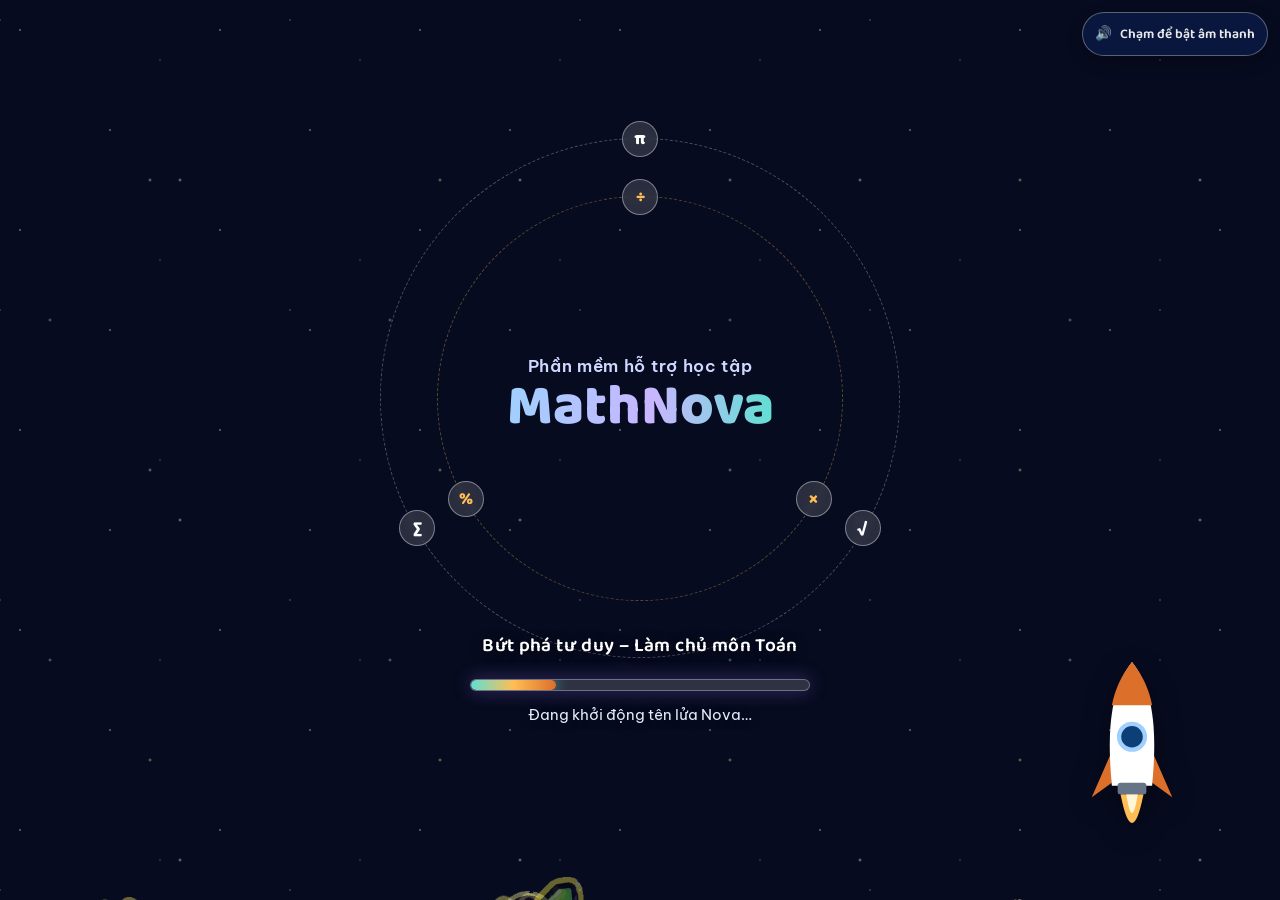
==== index.html @ d6668da9 "Update index.html" ====
<!DOCTYPE html>
<html lang="vi">
<head>
<meta charset="UTF-8">
<meta name="viewport" content="width=device-width, initial-scale=1, viewport-fit=cover">
<meta name="theme-color" content="#0B1B4A">
<title>Phần mềm hỗ trợ học tập MathNova</title>
<link rel="preconnect" href="https://fonts.googleapis.com">
<link rel="preconnect" href="https://fonts.gstatic.com" crossorigin>
<link href="https://fonts.googleapis.com/css2?family=Baloo+2:wght@600;800&family=Be+Vietnam+Pro:wght@400;500;600&display=swap" rel="stylesheet">
<link rel="icon" href="assets/favicon.png">
<link rel="stylesheet" href="script.css?v=14">
</head>
<body>

<!-- 1. MÀN HÌNH CHỜ -->
<div id="splash" aria-label="Đang tải">
  <div class="sp-bg"></div><div class="sp-veil"></div>
  <div class="stars s1"></div><div class="stars s2"></div><div class="stars s3"></div>
  <span class="shoot sh1"></span><span class="shoot sh2"></span><span class="shoot sh3"></span>
  <div id="syms"></div>
  <div class="rocket-wrap" aria-hidden="true"><div class="trail"></div>
    <svg class="rocket" viewBox="0 0 64 128"><g class="flame"><path d="M24 92Q32 132 40 92Z" fill="#FFBE55"/><path d="M28 92Q32 118 36 92Z" fill="#FFF6D6"/></g><path d="M18 62L4 94L18 84ZM46 62L60 94L46 84Z" fill="#DC6F2A"/><path d="M32 0C46 18 50 44 46 86H18C14 44 18 18 32 0Z" fill="#fff"/><path d="M32 0C40 10 44 20 46 30H18C20 20 24 10 32 0Z" fill="#DC6F2A"/><circle cx="32" cy="52" r="9" fill="#0B3F75" stroke="#9FD0FF" stroke-width="3"/><rect x="22" y="84" width="20" height="8" rx="2" fill="#667487"/></svg></div>
  <div class="splash-stage">
    <div class="orbit o1" aria-hidden="true"><i>π</i><i>√</i><i>∑</i></div>
    <div class="orbit o2" aria-hidden="true"><i>÷</i><i>×</i><i>%</i></div>
    <div class="splash-card"><div class="brand-mark" role="img" aria-label="Phần mềm hỗ trợ học tập MathNova"><small>Phần mềm hỗ trợ học tập</small><b>MathNova</b></div></div>
  </div>
  <p class="slogan">Bứt phá tư duy – Làm chủ môn Toán</p>
  <div class="loadbar"><div id="loadfill"></div></div>
  <p id="loadmsg">Đang khởi động tên lửa Nova…</p>
</div>
<button id="sfxBtn" class="sfx-btn" type="button" aria-label="Bật/tắt âm thanh">🔊</button>

<!-- 2. ĐĂNG NHẬP (tài khoản do giáo viên cấp) -->
<main id="login" class="screen hidden">
  <div class="login-art">
    <div class="login-brand"><div class="brand-mark" role="img" aria-label="Phần mềm hỗ trợ học tập MathNova"><small>Phần mềm hỗ trợ học tập</small><b>MathNova</b></div></div>
    <h2>Chào mừng bạn trở lại!</h2>
    <p>Đăng nhập bằng tài khoản thầy cô đã cấp để tiếp tục hành trình chinh phục môn Toán.</p>
  </div>
  <form id="loginForm" class="login-card" autocomplete="off">
    <h2>Đăng nhập</h2>
    <label for="u">Tên đăng nhập</label>
    <input id="u" placeholder="Ví dụ: hs5001" required>
    <label for="p">Mật khẩu</label>
    <input id="p" type="password" placeholder="Mật khẩu thầy cô cấp" required>
    <p id="err" class="err" role="alert"></p>
    <button class="btn go" id="loginBtn" type="submit">Vào học</button>
    <p class="hint">Chưa có tài khoản hoặc quên mật khẩu? Hãy hỏi thầy cô nhé.</p>
  </form>
</main>

<!-- 3. ỨNG DỤNG -->
<div id="app" class="screen hidden">
  <header>
    <div class="wrap bar">
      <a href="#" class="logo" id="goHome" aria-label="Phần mềm hỗ trợ học tập MathNova – Trang chủ"><span class="brand-mark sm"><small>Phần mềm hỗ trợ học tập</small><b>MathNova</b></span></a>
      <nav class="nav" aria-label="Điều hướng"><a href="#" data-go="top"><span class="ni">🏠</span>Trang chủ</a><a href="#" data-go="levelsPick"><span class="ni">📚</span>Khối lớp</a><a href="teacher.html" id="navTeacher" class="hidden"><span class="ni">👩‍🏫</span>Giáo viên</a><a href="#" id="navStats"><span class="ni">📊</span>Thống kê</a><a href="#" data-go="rankBoard"><span class="ni">🏆</span>Vinh danh</a></nav>
      <div class="me"><span id="meName"></span><span class="rank" id="meRank"></span><span class="xp" id="meXp"></span>
      <button class="btn ghost sm" id="logout">Đăng xuất</button></div>
    </div>
    <div class="wrap rankstrip"><div class="rbar"><i id="rankFill"></i></div><small id="rankTxt"></small></div>
  </header>

  <!-- Trang chủ -->
  <section id="levels" class="wrap view">
    <div class="hero">
      <div class="hero-sky" aria-hidden="true"><span class="fl" style="left:4%;top:14%;animation-delay:-0s">π</span><span class="fl" style="left:38%;top:8%;animation-delay:-2s">√</span><span class="fl" style="left:52%;top:78%;animation-delay:-4s">÷</span><span class="fl" style="left:8%;top:70%;animation-delay:-1s">∑</span><span class="fl" style="left:60%;top:20%;animation-delay:-3s">×</span><span class="fl" style="left:30%;top:56%;animation-delay:-5s">%</span></div>
      <div class="hero-text">
        <span class="eyebrow">🚀 Học Toán mỗi ngày</span>
        <h1 class="title">Bứt phá tư duy,<br>làm chủ môn Toán</h1>
        <p>Nền tảng học Toán từ Tiểu học đến THPT: tài liệu, bài tập, bài kiểm tra và trò chơi. Học mỗi ngày, tích lũy XP và leo hạng mỗi ngày.</p>
        <div class="hero-cta"><button class="btn go" id="open5" type="button">Chọn khối lớp →</button><a href="#" class="btn ghost" data-go="rankBoard">🏆 Bảng vinh danh</a></div>
        <ul class="hero-stats"><li><b>12</b>khối lớp</li><li><b>7</b>hạng để leo</li><li><b>XP</b>mỗi ngày</li></ul>
      </div>
      <div class="hero-art"><span class="orb"></span><img src="assets/cover.png" alt="" class="hero-img"><span class="chip c1">π</span><span class="chip c2">+</span><span class="chip c3">√</span></div>
    </div>
    <div id="assignBox"></div>
    <div class="feats">
      <div><b>📚</b><h3>Tài liệu</h3><p>Lý thuyết tổng ôn, sơ đồ tư duy</p></div>
      <div><b>✏️</b><h3>Bài tập</h3><p>Luyện tập theo mức độ, không giới hạn thời gian</p></div>
      <div><b>📝</b><h3>Kiểm tra</h3><p>Đề test, bản đồ năng lực cá nhân</p></div>
      <div><b>🎮</b><h3>Trò chơi</h3><p>Vừa chơi vừa học, nhận XP mỗi ngày</p></div>
    </div>
    <section id="levelsPick" class="lvsec"><h2>Chọn khối lớp của bạn</h2><p class="muted">Từ Tiểu học đến THPT, chọn đúng lớp để vào học.</p><div id="levelGrid" class="lvgrid"></div></section>
    <section id="rankBoard" class="honor" aria-label="Bảng vinh danh"></section>
  </section>

  <!-- Toán 5 -->
  <section id="grade" class="wrap view hidden">
    <button class="back" id="backLevels">← Trang chủ</button>
    <p class="crumb" id="crumb"></p>
    <h1 class="title" id="gTitle">Toán</h1>
    <div class="gswitch" id="gswitch" aria-label="Đổi lớp"></div>
    <div class="tabs" role="tablist">
      <button class="on" data-tab="docs">Tài liệu</button>
      <button data-tab="ex">Bài tập</button>
      <button data-tab="test">Kiểm tra</button>
      <button data-tab="games">Trò chơi</button>
    </div>
    <div id="docs" class="panel">
      <div class="grid" id="docList"></div>
    </div>
    <div id="ex" class="panel hidden"><div class="grid" id="exList"></div></div>
    <div id="test" class="panel hidden"><div class="grid" id="testList"></div></div>
    <div id="games" class="panel hidden">
      <div class="grid" id="gameList"></div>
      <div id="arena" class="arena hidden">
        <div class="arena-top"><span>⏱ <b id="time">30</b>s</span><span>Điểm: <b id="score">0</b></span></div>
        <h2 id="gq"></h2>
        <input id="ga" inputmode="decimal" aria-label="Đáp án" placeholder="Nhập đáp án (dùng dấu phẩy: 5,5)" autocomplete="off">
        <button class="btn go" id="gok" type="button">Trả lời</button>
        <p id="gmsg" aria-live="polite"></p>
      </div>
    </div>
  </section>
  <section id="stats" class="wrap view hidden">
    <button class="back" id="backStats">← Trang chủ</button>
    <h1 class="title">Thống kê học tập của tôi</h1>
    <div id="statsBody"></div>
  </section>
  <footer class="foot"><p>Phần mềm hỗ trợ học tập MathNova</p><small>Bứt phá tư duy – Làm chủ môn Toán</small></footer>
</div>
<div id="quiz" class="quiz hidden" role="dialog" aria-modal="true">
  <div id="qmain" class="qbox">
    <div class="qtop"><b id="qtitle"></b><span>⏱ <b id="qtime">15:00</b></span></div>
    <div class="qprog"><i id="qbar"></i></div>
    <p class="qlv" id="qlv"></p>
    <h2 id="qtext"></h2>
    <div id="qopts" class="qopts"></div>
    <div class="qnav"><button class="btn ghost" id="qquit" type="button">Thoát</button><button class="btn go" id="qnext" type="button" style="width:auto"></button></div>
  </div>
  <div id="qres" class="qbox hidden"></div>
</div>
<div id="dt" class="quiz hidden" role="dialog" aria-modal="true"><div id="dtbox" class="qbox"></div></div>
<div id="remind" class="quiz hidden" role="dialog" aria-modal="true" aria-label="Nhắc việc học tập"><div id="remindBox" class="qbox"></div></div>
<div id="toast" role="status"></div>
<script src="https://cdn.jsdelivr.net/npm/@supabase/supabase-js@2"></script>
<script src="script.js?v=14"></script>
</body>
</html>
---- script.css ----
:root {
  --navy: #0B2A5B;
  --blue: #1E5EFF;
  --sky: #EAF1FF;
  --green: #16B364;
  --yellow: #FFC93C;
  --paper: #FFFFFF;
  --text: #1D2B45;
  --muted: #5B6B88;
  --line: #D6E2FA;
  --r: 18px;
}

* {
  box-sizing: border-box;
  margin: 0;
  padding: 0;
}

html {
  scroll-behavior: smooth;
}

body {
  font-family: "Be Vietnam Pro", system-ui, sans-serif;
  color: var(--text);
  background: #F7FAFF;
  line-height: 1.6;
}

h1,
h2,
h3,
.logo {
  font-family: "Baloo 2", "Be Vietnam Pro", sans-serif;
  line-height: 1.15;
  color: var(--navy);
}

a {
  color: inherit;
  text-decoration: none;
}

button,
input {
  font-family: "Be Vietnam Pro", system-ui, sans-serif;
}

button {
  -webkit-tap-highlight-color: transparent;
}

:focus-visible {
  outline: 3px solid var(--yellow);
  outline-offset: 2px;
}

.hidden {
  display: none !important;
}

.wrap {
  width: 100%;
  max-width: 1040px;
  margin: 0 auto;
  padding: 0 20px;
}

/* =========================
   BUTTON
   ========================= */

.btn {
  display: inline-block;
  padding: 12px 24px;
  border-radius: 999px;
  font: 600 1rem "Be Vietnam Pro", system-ui, sans-serif;
  border: 2px solid var(--blue);
  cursor: pointer;
  transition: transform 0.2s ease, background 0.2s ease, border-color 0.2s ease;
}

.btn:hover {
  transform: translateY(-1px);
}

.btn:active {
  transform: translateY(0);
}

.btn.go {
  width: 100%;
  margin-top: 6px;
  background: var(--green);
  border-color: var(--green);
  color: #fff;
}

.btn.go:hover {
  background: #0E9C56;
  border-color: #0E9C56;
}

.btn.ghost {
  background: transparent;
  color: var(--blue);
}

.btn.ghost:hover {
  background: var(--sky);
}

.btn.sm {
  padding: 6px 14px;
  font-size: 0.88rem;
}

/* =========================
   LOGO
   ========================= */

.logo {
  display: flex;
  align-items: center;
  gap: 8px;
  font-size: 1.5rem;
  font-weight: 800;
}

.logo i {
  width: 32px;
  height: 32px;
  border-radius: 10px;
  background: var(--blue);
  color: var(--yellow);
  display: grid;
  place-items: center;
  font-style: normal;
  font-size: 1.1rem;
}

.logo.big {
  color: #fff;
  font-size: 2rem;
}

.logo.big i {
  width: 44px;
  height: 44px;
  font-size: 1.5rem;
}

/* =========================
   MÀN HÌNH CHỜ
   ========================= */

#splash {
  position: fixed;
  inset: 0;
  z-index: 50;
  background: radial-gradient(
    circle at 50% 35%,
    #2F6BFF,
    var(--navy) 70%
  );
  display: flex;
  flex-direction: column;
  align-items: center;
  justify-content: center;
  color: #fff;
  overflow: hidden;
  transition: opacity 0.6s, transform 0.6s;
}

#splash.out {
  opacity: 0;
  transform: scale(1.15);
  pointer-events: none;
}

.sym {
  position: absolute;
  bottom: -60px;
  font: 800 2rem "Baloo 2", sans-serif;
  color: rgba(255, 255, 255, 0.22);
  animation: rise linear infinite;
}

@keyframes rise {
  to {
    transform: translateY(-115vh) rotate(360deg);
  }
}

.nova {
  position: relative;
  width: 120px;
  height: 120px;
  background: var(--yellow);
  clip-path: polygon(
    50% 0,
    63% 33%,
    98% 36%,
    71% 58%,
    80% 92%,
    50% 73%,
    20% 92%,
    29% 58%,
    2% 36%,
    37% 33%
  );
  animation: hop 1.1s ease-in-out infinite;
  z-index: 1;
}

.eye {
  position: absolute;
  top: 46px;
  width: 10px;
  height: 14px;
  border-radius: 50%;
  background: var(--navy);
  animation: blink 3s infinite;
}

.eye.l {
  left: 40px;
}

.eye.r {
  right: 40px;
}

.smile {
  position: absolute;
  left: 50px;
  top: 66px;
  width: 20px;
  height: 10px;
  border-bottom: 4px solid var(--navy);
  border-radius: 0 0 20px 20px;
}

@keyframes hop {
  0%,
  100% {
    transform: translateY(0) rotate(-6deg);
  }

  50% {
    transform: translateY(-26px) rotate(6deg);
  }
}

@keyframes blink {
  0%,
  92%,
  100% {
    transform: scaleY(1);
  }

  96% {
    transform: scaleY(0.1);
  }
}

#splash h1 {
  margin-top: 18px;
  color: #fff;
  font-size: clamp(2.6rem, 9vw, 4.5rem);
  font-weight: 800;
  z-index: 1;
}

#splash h1 span {
  display: inline-block;
  animation: wave 1.2s ease-in-out infinite;
}

@keyframes wave {
  0%,
  100% {
    transform: translateY(0);
  }

  50% {
    transform: translateY(-10px);
    color: var(--yellow);
  }
}

.slogan {
  color: #C9D8F5;
  margin: 4px 0 28px;
  z-index: 1;
}

.loadbar {
  width: min(320px, 70vw);
  height: 14px;
  border-radius: 99px;
  background: rgba(255, 255, 255, 0.2);
  overflow: hidden;
  z-index: 1;
}

#loadfill {
  width: 0;
  height: 100%;
  background: linear-gradient(90deg, var(--green), var(--yellow));
  border-radius: 99px;
  transition: width 0.3s;
}

#loadmsg {
  min-height: 1.6em;
  margin-top: 12px;
  color: #DCE7FF;
  font-size: 0.95rem;
  z-index: 1;
}

/* =========================
   ĐĂNG NHẬP
   ========================= */

.screen {
  min-height: 100vh;
  min-height: 100dvh;
}

#login {
  display: grid;
  grid-template-columns: 1.1fr 0.9fr;
  background: var(--navy);
}

.login-art {
  position: relative;
  display: flex;
  flex-direction: column;
  justify-content: center;
  gap: 14px;
  padding: 48px;
  color: #C9D8F5;
  overflow: hidden;
}

.login-art h2 {
  margin-top: 24px;
  color: #fff;
  font-size: clamp(2rem, 4vw, 3rem);
}

.login-art p {
  max-width: 38ch;
  font-size: 1.1rem;
}

.login-art::after {
  content: "π √ ∑ ÷ ×";
  position: absolute;
  left: 30px;
  bottom: -20px;
  color: rgba(255, 255, 255, 0.06);
  font: 800 6rem "Baloo 2", sans-serif;
}

.login-card {
  width: min(400px, 92%);
  margin: auto;
  padding: 36px;
  background: var(--paper);
  border-radius: 28px;
  box-shadow: 0 24px 60px rgba(0, 0, 0, 0.35);
  animation: pop 0.5s ease;
}

@keyframes pop {
  from {
    transform: translateY(30px);
    opacity: 0;
  }
}

.login-card h2 {
  margin-bottom: 12px;
  font-size: 1.8rem;
}

label {
  display: block;
  margin: 12px 0 4px;
  font-weight: 600;
}

input {
  width: 100%;
  padding: 12px 14px;
  border: 2px solid var(--line);
  border-radius: 14px;
  background: var(--sky);
  font: 1rem "Be Vietnam Pro", system-ui, sans-serif;
}

input:focus {
  border-color: var(--blue);
  outline: none;
}

.err {
  min-height: 1.4em;
  margin-top: 8px;
  color: #D12F35;
  font-weight: 500;
}

.hint {
  margin-top: 16px;
  color: var(--muted);
  font-size: 0.88rem;
  text-align: center;
}

/* =========================
   APP / HEADER
   ========================= */

header {
  position: sticky;
  top: 0;
  z-index: 10;
  background: var(--paper);
  border-bottom: 1px solid var(--line);
}

.bar {
  display: flex;
  align-items: center;
  justify-content: space-between;
  height: 64px;
}

.me {
  display: flex;
  align-items: center;
  gap: 12px;
  color: var(--navy);
  font-weight: 600;
}

.xp {
  padding: 2px 12px;
  background: var(--yellow);
  border-radius: 999px;
  font-size: 0.9rem;
}

.view {
  padding-top: 36px;
  padding-bottom: 60px;
}

.title {
  margin-bottom: 22px;
  font-size: 2.2rem;
}

/* =========================
   LEVELS
   ========================= */

.levels {
  display: grid;
  grid-template-columns: repeat(3, 1fr);
  gap: 20px;
}

.level {
  position: relative;
  padding: 26px;
  background: var(--paper);
  border: 2px solid var(--line);
  border-radius: var(--r);
}

.level.on {
  border-color: var(--blue);
}

.level.soon {
  opacity: 0.6;
}

.level .ic {
  font-size: 2.2rem;
}

.level h2 {
  margin-top: 6px;
  font-size: 1.5rem;
}

.level p {
  color: var(--muted);
}

.badge {
  display: inline-block;
  margin-top: 12px;
  padding: 2px 12px;
  background: var(--sky);
  color: var(--blue);
  border-radius: 99px;
  font-size: 0.85rem;
  font-weight: 600;
}

.chips {
  display: flex;
  flex-wrap: wrap;
  gap: 6px;
  margin-top: 14px;
}

.chips span {
  width: 38px;
  height: 38px;
  display: grid;
  place-items: center;
  background: #F0F3F9;
  color: #9AA7C0;
  border-radius: 12px;
  font-weight: 600;
}

.chip5 {
  height: 38px;
  padding: 0 16px;
  border: 0;
  border-radius: 12px;
  background: var(--green);
  color: #fff;
  font: 600 1rem "Be Vietnam Pro", system-ui, sans-serif;
  cursor: pointer;
}

.chip5:hover {
  background: #0E9C56;
}

/* =========================
   NAVIGATION / TABS
   ========================= */

.back {
  margin-bottom: 8px;
  border: 0;
  background: none;
  color: var(--blue);
  font: 600 1rem "Be Vietnam Pro", system-ui, sans-serif;
  cursor: pointer;
}

.tabs,
.filters {
  display: flex;
  flex-wrap: wrap;
  gap: 8px;
  margin-bottom: 20px;
}

.tabs button,
.filters button {
  padding: 9px 20px;
  border: 2px solid var(--line);
  border-radius: 999px;
  background: var(--paper);
  color: var(--muted);
  font: 500 1rem "Be Vietnam Pro", system-ui, sans-serif;
  cursor: pointer;
  transition: 0.2s ease;
}

.tabs button:hover,
.filters button:hover {
  border-color: var(--blue);
  color: var(--blue);
}

.tabs button.on,
.filters button.on {
  background: var(--blue);
  border-color: var(--blue);
  color: #fff;
}

/* =========================
   CARDS
   ========================= */

.grid {
  display: grid;
  grid-template-columns: repeat(auto-fill, minmax(260px, 1fr));
  gap: 16px;
}

.card {
  display: flex;
  flex-direction: column;
  gap: 6px;
  padding: 20px;
  background: var(--paper);
  border: 2px solid var(--line);
  border-radius: var(--r);
}

.card h3 {
  font-size: 1.15rem;
}

.card small {
  color: var(--muted);
}

.tag {
  align-self: flex-start;
  padding: 2px 10px;
  background: var(--sky);
  color: var(--blue);
  border-radius: 99px;
  font-size: 0.8rem;
  font-weight: 600;
}

.tag.v {
  background: #FFF3CC;
  color: #8A6200;
}

.tag.m {
  background: #D9F5E6;
  color: #0B7A43;
}

.card .btn {
  align-self: flex-start;
  margin-top: auto;
  padding: 8px 16px;
  font-size: 0.92rem;
}

.card.soon {
  opacity: 0.6;
}

/* =========================
   ARENA / GAME
   ========================= */

.arena {
  margin-top: 24px;
  padding: 28px;
  background: var(--navy);
  color: #fff;
  border-radius: 24px;
  text-align: center;
}

.arena h2 {
  margin: 12px 0;
  color: #fff;
  font-size: 3rem;
}

.arena-top {
  display: flex;
  justify-content: space-between;
  font-weight: 600;
}

.arena input {
  max-width: 300px;
  color: var(--navy);
  font-size: 1.4rem;
  text-align: center;
}

.btn:disabled {
  opacity: 0.45;
  cursor: not-allowed;
}

.arena .btn.go {
  width: auto;
  margin: 14px 0 0;
}

#gmsg {
  min-height: 1.6em;
  margin-top: 12px;
  color: var(--yellow);
  font-weight: 600;
}

/* =========================
   TOAST
   ========================= */

#toast {
  position: fixed;
  left: 50%;
  bottom: 28px;
  z-index: 80;
  padding: 12px 22px;
  background: var(--navy);
  color: #fff;
  border-radius: 99px;
  transform: translate(-50%, 100px);
  transition: transform 0.3s;
}

#toast.show {
  transform: translate(-50%, 0);
}

/* =========================
   HẠNG & XP
   ========================= */

.rank {
  padding: 2px 12px;
  color: var(--navy);
  border-radius: 999px;
  font-size: 0.9rem;
}

.rankstrip {
  display: flex;
  align-items: center;
  gap: 12px;
  padding-bottom: 8px;
}

.rbar {
  flex: 1;
  height: 8px;
  background: var(--sky);
  border-radius: 99px;
  overflow: hidden;
}

.rbar i {
  display: block;
  width: 0;
  height: 100%;
  border-radius: 99px;
  transition: width 0.6s;
}

.rankstrip small {
  color: var(--muted);
  font-size: 0.8rem;
  white-space: nowrap;
}

/* =========================
   BÀI KIỂM TRA
   ========================= */

.quiz {
  position: fixed;
  inset: 0;
  z-index: 70;
  padding: 20px;
  background: var(--sky);
  overflow: auto;
}

.qbox {
  max-width: 720px;
  margin: 0 auto;
  padding: 28px;
  background: var(--paper);
  border: 2px solid var(--line);
  border-radius: 24px;
}

.qtop {
  display: flex;
  justify-content: space-between;
  margin-bottom: 10px;
  color: var(--navy);
  font-weight: 600;
}

.qprog {
  height: 8px;
  background: var(--sky);
  border-radius: 99px;
  overflow: hidden;
}

.qprog i {
  display: block;
  width: 0;
  height: 100%;
  background: var(--green);
  transition: width 0.3s;
}

.qlv {
  margin: 16px 0 4px;
  color: var(--muted);
  font-weight: 600;
}

#qtext {
  margin-bottom: 16px;
  font-size: 1.5rem;
}

.qopts {
  display: grid;
  gap: 10px;
}

.qopts button {
  padding: 14px 18px;
  border: 2px solid var(--line);
  border-radius: 14px;
  background: var(--paper);
  color: var(--text);
  font: 500 1.05rem "Be Vietnam Pro", system-ui, sans-serif;
  text-align: left;
  cursor: pointer;
  transition: 0.2s ease;
}

.qopts button:hover {
  border-color: var(--blue);
}

.qopts button.on {
  border-color: var(--blue);
  background: var(--sky);
  color: var(--navy);
  font-weight: 600;
}

.qnav {
  display: flex;
  justify-content: space-between;
  gap: 12px;
  margin-top: 22px;
}

.qnav .btn:disabled {
  opacity: 0.45;
  cursor: not-allowed;
}

#qres h2 {
  font-size: 2.2rem;
}

.gain {
  color: var(--green);
  font-size: 1.8rem;
  font-weight: 800;
}

.muted {
  margin-bottom: 12px;
  color: var(--muted);
}

.rv {
  padding: 12px 0;
  border-top: 1px solid var(--line);
}

.bad {
  color: #D12F35;
}

.good {
  color: #0B7A43;
  font-weight: 600;
}

/* =========================
   RESPONSIVE
   ========================= */

@media (max-width: 800px) {
  #login {
    grid-template-columns: 1fr;
  }

  .login-art {
    padding: 28px 24px 8px;
  }

  .login-art h2 {
    margin-top: 6px;
    font-size: 1.8rem;
  }
}

@media (max-width: 760px) {
  .levels {
    grid-template-columns: 1fr;
  }
}

@media (max-width: 640px) {
  .me {
    gap: 6px;
    font-size: 0.85rem;
  }

  #meName {
    display: none;
  }

  .rankstrip small {
    white-space: normal;
  }

  .bar {
    height: 58px;
  }

  .wrap {
    padding-left: 16px;
    padding-right: 16px;
  }

  .view {
    padding-top: 24px;
  }

  .title {
    font-size: 1.9rem;
  }

  .qbox {
    padding: 20px;
  }

  #qtext {
    font-size: 1.25rem;
  }
}

/* =========================
   REDUCED MOTION
   ========================= */

@media (prefers-reduced-motion: reduce) {
  html {
    scroll-behavior: auto;
  }

  *,
  *::before,
  *::after {
    animation-duration: 0.01s !important;
    animation-iteration-count: 1 !important;
    transition: none !important;
  }
}

/* =========================
   VINH DANH & ĐẠI THÁNH
   ========================= */
.honor{margin-top:44px}
.honor h2{font-size:1.8rem}
.honor h3{margin:22px 0 10px}
.mine{margin-bottom:14px;padding:10px 16px;background:var(--sky);border-radius:14px;color:var(--navy)}
.hlist{list-style:none;display:grid;gap:10px}
.hlist li{display:flex;align-items:center;gap:12px;padding:14px 18px;background:var(--paper);border:2px solid var(--line);border-radius:var(--r)}
.hlist li:nth-child(1){border-color:var(--yellow);background:#FFFBEA}
.hlist li.me{border-color:var(--blue);box-shadow:0 0 0 3px var(--sky)}
.hlist .pos{width:36px;font-size:1.5rem;font-weight:800;text-align:center}
.hlist .hn{flex:1;font-weight:600;color:var(--navy)}
.hlist .hn small{display:block;color:var(--muted);font-weight:400;font-size:.8rem}
.hlist .hr{padding:2px 12px;border-radius:999px;font-size:.88rem;font-weight:600;color:var(--navy)}
.ladder{display:flex;flex-wrap:wrap;gap:8px}
.ladder span{display:flex;flex-direction:column;align-items:center;padding:8px 14px;border:2px solid var(--line);border-radius:14px;background:var(--paper);font-weight:600;color:var(--navy);opacity:.7}
.ladder span small{color:var(--muted);font-weight:400;font-size:.75rem}
.ladder span.on{opacity:1;border-color:var(--c);background:var(--sky)}
.dtq{margin:6px 0 16px;font-size:1.5rem}
.qopts button.ok{border-color:var(--green);background:#D9F5E6;color:#0B7A43}
.qopts button.no{border-color:#D12F35;background:#FDE0DE;color:#7A1D17}
.dtfb{margin-top:14px;padding:12px 14px;border-radius:12px}
.dtfb.ok{background:#D9F5E6;color:#0B7A43}
.dtfb.no{background:#FDE0DE;color:#7A1D17}
.dtrow{display:flex;align-items:center;gap:10px;margin:8px 0;font-size:.92rem}
.dtrow span{width:140px;flex-shrink:0}
.dtrow .rbar{flex:1}
#dtbox h3{margin:18px 0 6px}
@media (max-width:640px){.dtq{font-size:1.25rem}.dtrow span{width:100px}.hlist li{padding:12px}}
.honor .filters .refresh{margin-left:auto}


/* =====================================================
   GIAO DIỆN V2 – theo bộ nhận diện Math Nova
   ===================================================== */
:root{--ink:#323D4B;--navy:#0B3F75;--blue:#0B3F75;--sky:#EAF1F8;--line:#DDE5EF;--green:#2F8F83;--yellow:#FFBE55;--orange:#DC6F2A;--purple:#7D69B0;--text:#323D4B;--muted:#667487;--r:20px;--sh:0 1px 2px rgba(20,40,70,.06),0 8px 24px rgba(20,40,70,.07)}
body{background:#F5F7FB}
.btn.go:hover,.chip5:hover{background:#257A6F;border-color:#257A6F}
.btn.ghost:hover{background:var(--sky)}
.tabs button.on,.filters button.on{background:var(--navy);border-color:var(--navy)}

/* Logo ảnh */
.logo{padding:0}
.logo img{display:block;height:44px;width:auto}
header{background:rgba(255,255,255,.92);backdrop-filter:blur(10px)}
.bar{height:68px}

/* Màn hình chờ */
#splash{background:radial-gradient(circle at 50% 35%,#fff,#E9EFF7 80%);color:var(--ink)}
.splash-logo{width:min(460px,82vw);height:auto;mix-blend-mode:multiply;z-index:1;animation:float 3s ease-in-out infinite}
@keyframes float{50%{transform:translateY(-8px)}}
.sym{color:rgba(11,63,117,.09)}
.slogan{color:var(--muted);margin:8px 0 26px}
.loadbar{background:#DDE5EF}
#loadfill{background:linear-gradient(90deg,var(--navy),var(--orange))}
#loadmsg{color:var(--muted)}

/* Đăng nhập */
#login{background:linear-gradient(135deg,#0B3F75,#1B2F4A)}
.login-brand{align-self:flex-start;padding:16px 26px;background:#fff;border-radius:24px;box-shadow:0 16px 40px rgba(0,0,0,.25)}
.login-brand img{display:block;width:min(280px,60vw);height:auto}
.login-card{border-radius:28px}
.login-card .btn.go{padding:14px}

/* Trang chủ */
.hero{display:grid;grid-template-columns:1.2fr .8fr;align-items:center;gap:28px;padding:40px;background:linear-gradient(135deg,#fff 55%,#EEF3FA);border:1px solid var(--line);border-top:6px solid var(--orange);border-radius:28px;box-shadow:var(--sh)}
.eyebrow{display:inline-block;padding:4px 14px;background:#FDEBDD;color:#B5551B;border-radius:99px;font-size:.85rem;font-weight:600}
.hero .title{margin:14px 0 10px;font-size:clamp(2rem,4.6vw,3.1rem);color:var(--ink)}
.hero p{max-width:46ch;margin-bottom:22px;color:var(--muted);font-size:1.05rem}
.hero .btn.go{width:auto;padding:14px 28px;margin:0}
.hero-img{width:100%;max-width:300px;justify-self:center}
.view{padding-top:32px}
.back{padding:6px 0}
#grade5 .title{color:var(--ink)}

/* Thẻ có ảnh bìa */
.grid{grid-template-columns:repeat(auto-fill,minmax(280px,1fr));gap:20px}
.card{gap:0;padding:0;overflow:hidden;border:1px solid var(--line);box-shadow:var(--sh);transition:transform .2s,box-shadow .2s}
.card:hover{transform:translateY(-3px);box-shadow:0 14px 34px rgba(20,40,70,.13)}
.cover{aspect-ratio:16/10;display:grid;place-items:center;background:linear-gradient(135deg,#F4F7FC,#E6EDF7);border-bottom:1px solid var(--line)}
.cover img{width:100%;height:100%;object-fit:contain;padding:10px}
.cbody{display:flex;flex-direction:column;flex:1;gap:6px;padding:18px 20px 20px}
.tag.m{background:#DDF1EE;color:#1E6F65}

/* Bảng vinh danh */
.honor{padding:28px;background:#fff;border:1px solid var(--line);border-radius:24px;box-shadow:var(--sh)}
.hlist li:nth-child(1){border-color:var(--yellow)}

.foot{padding:28px 20px 36px;color:var(--muted);font-size:.88rem;text-align:center}

@media (max-width:760px){
  .hero{grid-template-columns:1fr;padding:26px;text-align:center}
  .hero p{margin-inline:auto}
  .hero-img{order:-1;max-width:190px}
  .logo img{height:36px}
  .login-brand{align-self:center}
}

/* Phân số & hỗn số */
.fr{display:inline-flex;flex-direction:column;align-items:center;vertical-align:middle;margin:0 .12em;font-size:.92em;font-weight:inherit;line-height:1.2;text-align:center}
.fr>i{display:block;padding:0 .25em;font-style:normal}
.fr>i:first-child{border-bottom:.09em solid currentColor}
.mx{display:inline-flex;align-items:center;gap:.1em;white-space:nowrap}
.qopts button .fr,#qtext .fr,.dtq .fr{font-size:1em}

/* ===== V3: nền tảng nhiều cấp học ===== */
.nav{display:flex;gap:4px;margin-left:auto;margin-right:20px}
.nav a{padding:8px 14px;border-radius:99px;color:var(--ink);font-weight:600;font-size:.95rem}
.nav a:hover{background:var(--sky);color:var(--navy)}
.feats{display:grid;grid-template-columns:repeat(4,1fr);gap:16px;margin-top:24px}
.feats>div{padding:20px;background:#fff;border:1px solid var(--line);border-radius:var(--r);box-shadow:var(--sh)}
.feats b{display:grid;place-items:center;width:44px;height:44px;margin-bottom:10px;background:var(--sky);border-radius:14px;font-size:1.4rem}
.feats h3{font-size:1.1rem}.feats p{color:var(--muted);font-size:.9rem}
.lvsec{margin-top:44px}.lvsec h2{font-size:1.8rem;color:var(--ink)}.lvsec .muted{margin:4px 0 18px}
.lvgrid{display:grid;grid-template-columns:repeat(3,1fr);gap:20px}
.lv{padding:26px;background:#fff;border:1px solid var(--line);border-top:6px solid var(--c);border-radius:var(--r);box-shadow:var(--sh)}
.lvic{display:grid;place-items:center;width:52px;height:52px;margin-bottom:10px;border-radius:16px;background:color-mix(in srgb,var(--c) 14%,#fff);font-size:1.7rem}
.lv h3{font-size:1.35rem;color:var(--ink)}.lv p{margin-bottom:14px;color:var(--muted)}
.gchips{display:flex;flex-wrap:wrap;gap:8px}
.gchips button,.gswitch button{padding:8px 16px;border:2px solid var(--line);border-radius:12px;background:#fff;color:var(--ink);font:600 .95rem "Be Vietnam Pro",sans-serif;cursor:pointer;transition:.2s}
.gchips button:hover{border-color:var(--c);background:var(--c);color:#fff}
.crumb{color:var(--orange);font-weight:600;font-size:.9rem;text-transform:uppercase;letter-spacing:.04em}
#grade .title{margin-bottom:12px}
.gswitch{display:flex;flex-wrap:wrap;gap:6px;margin-bottom:22px}
.gswitch button{width:40px;height:40px;padding:0;border-radius:10px}
.gswitch button:hover{border-color:var(--navy);color:var(--navy)}
.gswitch button.on{background:var(--navy);border-color:var(--navy);color:#fff}
.empty{grid-column:1/-1;padding:40px 20px;background:#fff;border:2px dashed var(--line);border-radius:var(--r);color:var(--muted);text-align:center}
.foot{display:flex;flex-direction:column;align-items:center;gap:6px;margin-top:20px;padding:36px 20px;background:#fff;border-top:1px solid var(--line)}
.foot img{height:48px;width:auto}.foot p{color:var(--ink);font-weight:600}
@media (max-width:900px){.feats{grid-template-columns:repeat(2,1fr)}.lvgrid{grid-template-columns:1fr}.nav{display:none}}
@media (max-width:480px){.feats{grid-template-columns:1fr}}


/* =====================================================
   V4 – VŨ TRỤ · HERO SINH ĐỘNG · VINH DANH · PIXEL GAME
   ===================================================== */
:root{--space:#070B1F;--deep:#0B1B4A;--cyan:#5FE0D2}

/* ---- Màn hình chờ: vũ trụ + tên lửa ---- */
#splash{background:radial-gradient(ellipse at 50% 120%,#1d3f94 0,#0B1B4A 42%,#050818 85%);color:#fff}
.stars{position:absolute;inset:-200px;background-repeat:repeat;animation:drift linear infinite}
.s1{background-image:radial-gradient(1.5px 1.5px at 20px 30px,#fff,transparent),radial-gradient(1.5px 1.5px at 110px 130px,#fff,transparent),radial-gradient(1px 1px at 160px 60px,#cfe3ff,transparent);background-size:200px 200px;animation-duration:70s}
.s2{background-image:radial-gradient(2px 2px at 60px 90px,#FFE2A8,transparent),radial-gradient(1px 1px at 200px 220px,#fff,transparent);background-size:290px 290px;animation-duration:110s}
.s3{background-image:radial-gradient(2px 2px at 40px 40px,#fff,transparent),radial-gradient(2px 2px at 250px 180px,#9FD0FF,transparent);background-size:340px 340px;animation:drift 150s linear infinite,twinkle 2.4s ease-in-out infinite alternate}
@keyframes drift{to{background-position:-400px 400px}}
@keyframes twinkle{from{opacity:.25}to{opacity:1}}
.planet{position:absolute;border-radius:50%}
.sym{color:rgba(159,208,255,.14)}
.splash-card{z-index:1;padding:14px 28px;background:#fff;border-radius:26px;box-shadow:0 0 70px rgba(95,224,210,.35),0 20px 50px rgba(0,0,0,.4);animation:float 3.4s ease-in-out infinite}
.splash-logo{display:block;width:min(360px,68vw);mix-blend-mode:normal;animation:none}
.slogan{color:#BFD3FF;margin:18px 0 22px;z-index:1}
.loadbar{background:rgba(255,255,255,.14);border:1px solid rgba(255,255,255,.2)}
#loadfill{background:linear-gradient(90deg,var(--cyan),var(--yellow),var(--orange))}
#loadmsg{color:#BFD3FF}
.rocket-wrap{position:absolute;left:6%;bottom:5%;width:64px;z-index:2;transform:translate(0,0) rotate(45deg);animation:idle 1.4s ease-in-out infinite}
.rocket{display:block;width:100%;overflow:visible}
.flame{transform-origin:32px 92px;animation:flick .12s linear infinite alternate}
@keyframes flick{to{transform:scale(.8,1.25)}}
@keyframes idle{50%{transform:translate(4px,-10px) rotate(45deg)}}
.trail{position:absolute;left:26px;top:100%;width:12px;height:0;margin-top:30px;background:linear-gradient(#FFBE55,rgba(255,190,85,0));border-radius:99px}
#splash.launch .rocket-wrap{animation:fly 1.3s cubic-bezier(.55,0,.85,.5) forwards}
#splash.launch .trail{height:260px;transition:height .5s}
@keyframes fly{0%{transform:translate(0,0) rotate(45deg)}15%{transform:translate(-14px,10px) rotate(45deg)}100%{transform:translate(118vw,-118vh) rotate(45deg)}}
#splash.launch .splash-card,#splash.launch .slogan,#splash.launch .loadbar{opacity:.4;transition:opacity .8s}

/* ---- Hero ---- */
.hero{position:relative;overflow:hidden;gap:28px;padding:52px 48px;color:#fff;border:0;border-radius:34px;background:radial-gradient(circle at 82% 18%,#2f55d0 0,transparent 46%),linear-gradient(135deg,#0B1B4A,#0B3F75 60%,#1B2F7A);box-shadow:0 26px 60px rgba(11,40,110,.35)}
.hero>*{position:relative;z-index:1}
.hero .hero-sky{position:absolute;inset:0;z-index:0}
.fl{position:absolute;font:800 2.6rem "Baloo 2",sans-serif;color:rgba(255,255,255,.13);animation:floaty 7s ease-in-out infinite}
@keyframes floaty{50%{transform:translateY(-18px) rotate(12deg)}}
.hero .title{color:#fff;font-size:clamp(2.2rem,5vw,3.5rem)}
.hero p{color:#C9D8F5}
.eyebrow{background:rgba(255,190,85,.16);color:var(--yellow);border:1px solid rgba(255,190,85,.4)}
.hero-cta{display:flex;flex-wrap:wrap;gap:12px}
.hero .btn.go{background:var(--orange);border-color:var(--orange);box-shadow:0 5px 0 #9c4a15;margin-bottom:5px}
.hero .btn.go:hover{background:#ea7d36;border-color:#ea7d36}
.hero .btn.go:active{transform:translateY(4px);box-shadow:0 1px 0 #9c4a15}
.hero .btn.ghost{margin:0 0 5px;color:#fff;border-color:rgba(255,255,255,.4)}
.hero .btn.ghost:hover{background:rgba(255,255,255,.12)}
.hero-stats{display:flex;gap:26px;margin-top:24px;list-style:none;color:#9FB6E6;font-size:.9rem}
.hero-stats li{display:flex;flex-direction:column}
.hero-stats b{font:800 1.8rem "Baloo 2",sans-serif;color:var(--yellow);line-height:1}
.hero-art{position:relative;display:grid;place-items:center;justify-self:center;width:100%;max-width:320px}
.orb{position:absolute;width:90%;aspect-ratio:1;border-radius:50%;background:radial-gradient(circle at 35% 30%,rgba(255,255,255,.35),rgba(95,224,210,.18) 45%,transparent 70%);box-shadow:0 0 90px rgba(95,224,210,.3);animation:float 6s ease-in-out infinite}
.hero-img{position:relative;max-width:260px;filter:drop-shadow(0 18px 24px rgba(0,0,0,.35));animation:float 4.5s ease-in-out infinite}
.chip{position:absolute;display:grid;place-items:center;width:46px;height:46px;border-radius:14px;font:800 1.5rem "Baloo 2",sans-serif;color:#fff;box-shadow:0 8px 20px rgba(0,0,0,.3);animation:floaty 5s ease-in-out infinite}
.c1{left:2%;top:10%;background:var(--green)}.c2{right:2%;top:30%;background:var(--orange);animation-delay:-2s}.c3{left:12%;bottom:6%;background:var(--purple);animation-delay:-3.5s}
.feats>div{position:relative;overflow:hidden;border:0;border-top:5px solid var(--k,var(--green));transition:transform .25s}
.feats>div:nth-child(2){--k:var(--orange)}.feats>div:nth-child(3){--k:var(--purple)}.feats>div:nth-child(4){--k:#E0A400}
.feats>div:hover{transform:translateY(-6px)}
.feats>div:hover b{transform:rotate(-8deg) scale(1.1)}
.feats b{background:color-mix(in srgb,var(--k,var(--green)) 16%,#fff);transition:transform .25s}
.lv{transition:transform .25s,box-shadow .25s}
.lv:hover{transform:translateY(-6px);box-shadow:0 18px 40px rgba(20,40,70,.16)}
.lvic{width:62px;height:62px;font-size:2rem;transition:transform .3s}
.lv:hover .lvic{transform:rotate(-10deg) scale(1.12)}
.gchips button:hover{transform:translateY(-2px)}
@media (max-width:760px){.hero{padding:28px 22px}.hero-cta,.hero-stats{justify-content:center}.hero-art{order:-1;max-width:210px}.hero-img{max-width:170px}}

/* ---- Bảng vinh danh ---- */
.honor{position:relative;overflow:hidden;color:#fff;border:0;background:radial-gradient(circle at 50% -10%,#3b3f9e 0,transparent 55%),linear-gradient(160deg,#0B1B4A,#16134a 70%,#251a5c);box-shadow:0 26px 60px rgba(30,20,90,.35)}
.honor h2{color:#fff;font-size:2rem}.honor h3{color:#FFE2A8}
.honor .muted{color:#AFC3EE}
.mine{background:rgba(255,255,255,.09);color:#fff;border:1px solid rgba(255,255,255,.18)}
.honor .filters button{background:rgba(255,255,255,.07);border-color:rgba(255,255,255,.16);color:#C9D8F5}
.honor .filters button.on{background:var(--yellow);border-color:var(--yellow);color:#3a2600}
.honor .btn.ghost{color:#fff;border-color:rgba(255,255,255,.3)}
.podium{display:grid;grid-template-columns:1fr 1.2fr 1fr;align-items:end;gap:12px;max-width:620px;margin:34px auto 22px}
.pd{display:flex;flex-direction:column;align-items:center;text-align:center;min-width:0}
.crown{height:30px;font-size:1.8rem;animation:floaty 3s ease-in-out infinite}
.av{display:grid;place-items:center;width:62px;height:62px;margin-bottom:6px;border-radius:50%;background:linear-gradient(135deg,#fff,var(--c));border:4px solid var(--c);color:#0B1B4A;font:800 1.6rem "Baloo 2",sans-serif;box-shadow:0 0 24px color-mix(in srgb,var(--c) 70%,transparent)}
.p1 .av{width:84px;height:84px;font-size:2.2rem}
.pn{max-width:100%;overflow:hidden;text-overflow:ellipsis;white-space:nowrap;font-weight:600}
.pd small{margin-bottom:8px;color:#AFC3EE}
.step{display:flex;flex-direction:column;align-items:center;justify-content:flex-start;gap:2px;width:100%;padding-top:10px;border-radius:16px 16px 0 0;transform-origin:bottom;animation:grow .9s cubic-bezier(.2,.9,.3,1.2) both}
.step em{font-size:1.8rem;font-style:normal}.step strong{font:800 1rem "Baloo 2",sans-serif;color:#0B1B4A}
.p1 .step{height:150px;background:linear-gradient(#FFE08A,#E0A400);animation-delay:.5s}
.p2 .step{height:112px;background:linear-gradient(#EEF2FA,#9FAEC6);animation-delay:.25s}
.p3 .step{height:86px;background:linear-gradient(#F3C08F,#B8743A);animation-delay:.1s}
@keyframes grow{from{transform:scaleY(0)}}
.pd.me .av{outline:3px dashed #fff;outline-offset:3px}
.hlist li{background:rgba(255,255,255,.06);border:1px solid rgba(255,255,255,.12);color:#fff;transition:transform .2s,background .2s}
.hlist li:hover{transform:translateX(4px);background:rgba(255,255,255,.1)}
.hlist li:nth-child(1){background:rgba(255,255,255,.06);border-color:rgba(255,255,255,.12)}
.hlist li.me{border-color:var(--yellow);box-shadow:0 0 0 3px rgba(255,190,85,.25)}
.hlist .pos{color:#9FB6E6;font-family:"Baloo 2",sans-serif}
.hlist .hn{color:#fff}.hlist .hn small{color:#9FB6E6}
.ladder span{background:rgba(255,255,255,.06);border-color:rgba(255,255,255,.14);color:#fff;opacity:.55}
.ladder span small{color:#9FB6E6}
.ladder span.on{opacity:1;background:color-mix(in srgb,var(--c) 22%,transparent);box-shadow:0 0 22px color-mix(in srgb,var(--c) 55%,transparent)}
@media (max-width:640px){.podium{gap:6px}.av{width:50px;height:50px;font-size:1.3rem}.p1 .av{width:66px;height:66px}.pn{font-size:.85rem}}

/* ---- Đề test 1–9: trò chơi PIXEL ---- */
.card.arcade{background:#1a1640;border:0;box-shadow:-4px 0 0 #7D69B0,4px 0 0 #7D69B0,0 -4px 0 #7D69B0,0 4px 0 #7D69B0}
.arcade h3{color:#fff;font-family:"VT323",monospace;font-size:1.7rem;font-weight:400;line-height:1.1}
.arcade small{color:#B9B2F0;font-family:"VT323",monospace;font-size:1.1rem}
.arcade .tag{background:#FFBE55;color:#2a1a00;border-radius:0;font-family:"Press Start 2P",monospace;font-size:.55rem;padding:5px 8px}
.px-cover{background:repeating-linear-gradient(0deg,rgba(255,255,255,.04) 0 2px,transparent 2px 4px),#120f33;border:0;grid-auto-flow:column;gap:14px;font-size:2.6rem}
.px-cover b{font:400 .75rem "Press Start 2P",monospace;color:var(--yellow);animation:blinkpx 1s steps(2) infinite}
@keyframes blinkpx{50%{opacity:0}}
.arcade .btn.go{border-radius:0;background:#2F8F83;border:0;box-shadow:0 4px 0 #17564e;font-family:"Press Start 2P",monospace;font-size:.65rem;padding:12px 14px}
#dt{background:repeating-linear-gradient(0deg,rgba(255,255,255,.035) 0 2px,transparent 2px 4px),radial-gradient(circle at 50% 0,#2a1f6b,#0d0b1e 70%);font-family:"VT323","Be Vietnam Pro",monospace}
#dtbox{max-width:780px;margin-top:10px;padding:26px;color:#fff;background:#1a1640;border:0;border-radius:0;font-size:1.4rem;line-height:1.25;box-shadow:-4px 0 0 #7D69B0,4px 0 0 #7D69B0,0 -4px 0 #7D69B0,0 4px 0 #7D69B0,0 0 60px rgba(125,105,176,.4)}
#dtbox h2,#dtbox h3{font-family:"VT323",monospace;font-weight:400;color:#fff}
#dtbox h3{color:var(--yellow);font-size:1.8rem}
.px-t{font:400 .7rem "Press Start 2P",monospace;color:#9FD0FF}
.px-t.gold{color:var(--yellow)}.px-t.fire{color:#ff8a5c}
.px-t.clear{margin-bottom:12px;font-size:1rem;color:var(--cyan);animation:blinkpx 1s steps(2) infinite}
.px-hud{display:flex;align-items:center;justify-content:space-between;gap:10px;flex-wrap:wrap}
.px-ctl{display:flex;gap:6px}
#dt .btn{border-radius:0;border:0;font-family:"Press Start 2P",monospace;font-size:.62rem;line-height:1.4;padding:11px 14px}
#dt .btn.sm{padding:8px 10px;font-size:.55rem}
#dt .btn.ghost{background:#2b2570;color:#fff;box-shadow:0 3px 0 #120f33}
#dt .btn.ghost:hover{background:#3a33a0}
#dt .btn.go{background:var(--orange);color:#fff;box-shadow:0 4px 0 #8a3f0f}
#dt .btn:active{transform:translateY(3px);box-shadow:none}
.px-track{display:grid;grid-template-columns:repeat(15,1fr);gap:3px;margin:16px 0 6px}
.px-track i{height:14px;background:#2b2570}
.px-track i.ok{background:#41d98c}.px-track i.no{background:#ff5d5d}.px-track i.now{background:var(--yellow);animation:blinkpx .8s steps(2) infinite}
.px-stage{display:flex;justify-content:space-between;align-items:flex-end;margin:10px 0;padding:10px 20px;font-size:3rem;background:linear-gradient(#120f33 70%,#2a6b3a 70%);border-bottom:6px solid #1c4a28}
.px-hero{animation:pxhop .6s steps(2) infinite}.px-foe{animation:pxhop .9s steps(2) infinite reverse}
@keyframes pxhop{50%{transform:translateY(-8px)}}
#dtbox[data-r=ok] .px-hero{animation:lunge .5s steps(5) 1}
#dtbox[data-r=ok] .px-foe{animation:boom .6s steps(6) forwards}
#dtbox[data-r=no] .px-foe{animation:lunge2 .5s steps(5) 1}
#dtbox[data-r=no] .px-hero{animation:boom .6s steps(6) 1}
@keyframes lunge{50%{transform:translateX(min(40vw,300px))}}
@keyframes lunge2{50%{transform:translateX(max(-40vw,-300px))}}
@keyframes boom{30%{transform:translateX(8px) scale(1.2);filter:brightness(2)}60%{transform:translateX(-8px)}100%{transform:none}}
#dtbox[data-r=ok] .px-foe{opacity:.35;filter:grayscale(1)}
.px-sub{font:400 .62rem "Press Start 2P",monospace;color:#9FD0FF;margin-top:6px}
#dtbox .dtq{margin:12px 0 18px;font-size:2.1rem;line-height:1.15}
#dtbox .qopts{gap:12px}
#dtbox .qopts button{padding:12px 16px;border:0;border-radius:0;background:#2b2570;color:#fff;font:400 1.55rem "VT323","Be Vietnam Pro",monospace;box-shadow:-3px 0 0 #4a41b8,3px 0 0 #4a41b8,0 -3px 0 #4a41b8,0 3px 0 #4a41b8}
#dtbox .qopts button:hover:not(:disabled){background:#3a33a0;transform:translateX(4px)}
#dtbox .qopts button:disabled{opacity:1;cursor:default}
#dtbox .qopts button.ok{background:#1f7a4d;box-shadow:-3px 0 0 #41d98c,3px 0 0 #41d98c,0 -3px 0 #41d98c,0 3px 0 #41d98c;color:#fff}
#dtbox .qopts button.no{background:#8a2a2a;box-shadow:-3px 0 0 #ff5d5d,3px 0 0 #ff5d5d,0 -3px 0 #ff5d5d,0 3px 0 #ff5d5d;color:#fff}
#dtbox .dtfb{border-radius:0;font-size:1.4rem;border-left:6px solid}
#dtbox .dtfb.ok{background:#0f3b27;color:#9ef0c4;border-color:#41d98c}
#dtbox .dtfb.no{background:#401616;color:#ffb3b3;border-color:#ff5d5d}
#dtbox .gain{font:400 1.2rem "Press Start 2P",monospace;color:var(--yellow);margin:10px 0}
#dtbox .muted{color:#B9B2F0}.rv{border-color:#2b2570}
#dtbox .bad{color:#ff8a8a}#dtbox .good{color:#7ff0b4}
#dtbox .rbar{height:14px;border-radius:0;background:#2b2570}#dtbox .rbar i{border-radius:0}
#dtbox .qnav{flex-wrap:wrap}
@media (max-width:640px){#dtbox{padding:18px;font-size:1.25rem}.px-stage{font-size:2.2rem}#dtbox .dtq{font-size:1.7rem}#dtbox .qopts button{font-size:1.35rem}}
@media (prefers-reduced-motion:reduce){.rocket-wrap{display:none}}


/* =====================================================
   V5 – STICKER NOVA (bộ hình chalk-art: Nova, hành tinh, tên lửa, ký hiệu toán)
   ===================================================== */

/* ---- Màn hình chờ ---- */
.sp-planet{position:absolute;height:auto;pointer-events:none;filter:drop-shadow(0 10px 30px rgba(0,0,0,.35))}
.sp-a{width:min(250px,34vw);right:-3%;top:7%;animation:float 7s ease-in-out infinite}
.sp-b{width:min(92px,15vw);left:7%;top:14%;animation:float 5s ease-in-out infinite}
.sp-c{width:min(70px,12vw);right:15%;bottom:28%;animation:float 6s ease-in-out -2s infinite}
.sp-comet{position:absolute;right:6%;top:-4%;width:120px;height:auto;opacity:0;pointer-events:none;animation:comet 7s ease-in 1.5s infinite}
@keyframes comet{0%{transform:translate(0,0);opacity:0}6%{opacity:1}30%{transform:translate(-60vw,55vh);opacity:1}36%,100%{transform:translate(-68vw,62vh);opacity:0}}
.rocket-wrap{width:92px;transform:none;animation:idle2 1.4s ease-in-out infinite}
.rocket{display:block;width:100%;height:auto;filter:drop-shadow(0 8px 14px rgba(0,0,0,.4))}
@keyframes idle2{50%{transform:translate(4px,-10px)}}
@keyframes fly2{0%{transform:translate(0,0)}15%{transform:translate(-14px,10px)}100%{transform:translate(118vw,-118vh)}}
#splash.launch .rocket-wrap{animation:fly2 1.3s cubic-bezier(.55,0,.85,.5) forwards}
.sym{height:auto;opacity:.55;animation-name:rise2}
@keyframes rise2{to{transform:translateY(-115vh) rotate(24deg)}}
.sp-alien{position:absolute;right:7%;bottom:-6px;z-index:2;width:min(190px,32vw);height:auto;pointer-events:none;animation:peek 4s ease-in-out infinite}
@keyframes peek{50%{transform:translateY(-6px)}}

/* ---- Đăng nhập ---- */
.login-art::after{content:none}
.la-alien{position:absolute;right:2%;bottom:2%;width:min(210px,32%);height:auto;filter:drop-shadow(0 14px 24px rgba(0,0,0,.35));animation:float 5s ease-in-out infinite}
.la-st{position:absolute;height:auto;filter:drop-shadow(0 8px 14px rgba(0,0,0,.3));animation:floaty 6s ease-in-out infinite}
.la1{right:9%;top:9%;width:66px}.la2{right:27%;top:22%;width:56px;animation-delay:-2s}
.la3{left:6%;bottom:7%;width:60px;animation-delay:-3s}.la4{left:24%;bottom:10%;width:84px;animation-delay:-1s}
.la5{right:3%;top:46%;width:50px;animation-delay:-4s}
.hint-ic{width:24px;height:auto;margin-right:6px;vertical-align:-7px}
@media (max-width:1100px){.la-alien{display:none}}
@media (max-width:800px){.la3,.la4,.la5{display:none}.la1{right:8%;top:14%;width:48px}.la2{right:26%;top:30%;width:42px}}

/* ---- Thanh trên ---- */
.nav a{display:inline-flex;align-items:center;gap:7px}
.nav img{width:24px;height:24px;object-fit:contain}
.rk{width:1.3em;height:1.3em;object-fit:contain;vertical-align:-.3em}
.rank{display:inline-flex;align-items:center;gap:5px;padding:2px 12px 2px 8px}
#meName{display:inline-flex;align-items:center;gap:6px}
@media (max-width:640px){#meName{display:none}}

/* ---- Hero ---- */
img.fl{height:auto;opacity:.16}
.btn-stk{display:inline-block;width:190px;margin:0 6px 5px 0;padding:0;border:0;background:none;cursor:pointer;transition:transform .2s;filter:drop-shadow(0 8px 14px rgba(0,0,0,.35))}
.btn-stk img{display:block;width:100%;height:auto}
.btn-stk:hover{transform:translateY(-2px) rotate(-2deg) scale(1.04)}
.btn-stk:active{transform:scale(.96)}
.hero-art{max-width:380px}
.hero-img{position:relative;z-index:2;max-width:300px}
.stk{position:absolute;z-index:3;height:auto;filter:drop-shadow(0 8px 14px rgba(0,0,0,.35));animation:floaty 5s ease-in-out infinite}
.sk-sat{z-index:1;width:46%;right:-8%;top:-6%;animation-name:float;animation-duration:7s}
.sk-pi{width:20%;left:0;top:14%}
.sk-plus{width:16%;right:2%;top:42%;animation-delay:-2s}
.sk-sqrt{width:18%;left:6%;bottom:6%;animation-delay:-3.5s}
.sk-rk{width:25%;right:-2%;bottom:0;animation-delay:-1s}
.sk-star{width:13%;left:44%;top:-3%;animation-delay:-2.5s}
@media (max-width:760px){.hero-art{max-width:270px}.hero-img{max-width:190px}.btn-stk{width:160px}}

/* ---- Tính năng & khối lớp ---- */
.feats b{width:64px;height:64px;border-radius:20px}
.feats b img{width:48px;height:48px;object-fit:contain}
.lvic{width:78px;height:78px;border-radius:24px}
.lvic img{width:62px;height:62px;object-fit:contain}
.h-ic{width:1.15em;height:1.15em;margin-right:4px;object-fit:contain;vertical-align:-.18em}

/* ---- Ảnh bìa mặc định ---- */
.stk-cover{position:relative;background:linear-gradient(135deg,#EEF3FF,#E2EAFA)}
.stk-cover img{padding:16px 28px}
.stk-cover::before,.stk-cover::after{content:"";position:absolute;background:center/contain no-repeat}
.stk-cover::before{right:16px;top:12px;width:26px;height:26px;background-image:url(assets/stk/star-sm.webp)}
.stk-cover::after{left:16px;bottom:12px;width:30px;height:30px;background-image:url(assets/stk/star-swirl.webp)}
.bi{width:20px;height:20px;vertical-align:-5px}
.res-ic{height:1.25em;width:auto;vertical-align:-.25em}

/* ---- Vinh danh: hạng = hành tinh ---- */
.honor>*{position:relative;z-index:1}
.honor::before,.honor::after{content:"";position:absolute;z-index:0;background:center/contain no-repeat;pointer-events:none}
.honor::before{right:-22px;top:-14px;width:170px;height:135px;background-image:url(assets/stk/pl-saturn.webp);animation:float 8s ease-in-out infinite}
.honor::after{left:-24px;bottom:-26px;width:120px;height:120px;background-image:url(assets/stk/pl-teal.webp);animation:float 9s ease-in-out -3s infinite}
.ladder .rk{display:block;width:42px;height:42px;margin-bottom:2px}
.hlist .hr{display:inline-flex;align-items:center;gap:5px}
.pd small{display:inline-flex;align-items:center;gap:4px}
.crown{height:46px}.crown-img{height:46px;width:auto}

/* ---- Chân trang ---- */
.foot{position:relative;margin-top:70px}
.foot::before{content:"";position:absolute;left:50%;bottom:100%;width:130px;height:98px;transform:translateX(-50%);background:url(assets/stk/al-peek.webp) center bottom/contain no-repeat}

/* ---- Game Đại Thánh: Nova đấu hành tinh ---- */
.px-cover{gap:18px}
.px-cover{display:flex;align-items:center;justify-content:center}
.px-cover img{width:auto;height:auto;max-height:78%;max-width:34%;padding:0;object-fit:contain}
.px-stage{height:140px;padding:10px 24px;font-size:1rem;background:linear-gradient(#120f33 80%,#2c2175 80%);border-bottom:6px solid #1b1450}
.px-stage img{width:auto;height:104px}
.px-res{margin:6px 0 4px}.px-res img{width:auto;height:120px;animation:float 3s ease-in-out infinite}
@media (max-width:640px){.px-stage img{height:80px}.px-stage{height:112px}.crown,.crown-img{height:38px}}

/* chống xuống dòng ở thanh trên & hàng nút hero */
.nav a,.xp,.rank,.btn.sm{white-space:nowrap}
.hero-cta{align-items:center}
/* .me của thanh trên đang trùng tên với .pd.me ở bục vinh danh */
.pd.me{gap:0;color:#fff;font-weight:inherit}
.pd.me .pn{color:#fff}

/* điện thoại: thanh trên gọn lại, không tràn ngang */
@media (max-width:640px){.bar{gap:6px}.logo img{height:30px;max-width:96px;object-fit:contain}.me{gap:4px;min-width:0}.rank,.xp{font-size:.78rem;padding:2px 8px}.btn.sm{padding:5px 10px;font-size:.78rem}.rank .rk{width:1.1em;height:1.1em}}


/* =====================================================
   V6 – HẠNG HUY HIỆU + ĐẠI THÁNH PIXEL (Tôn Ngộ Không đại chiến yêu quái)
   ===================================================== */

/* ---- Hạng: huy hiệu ---- */
.rk{object-fit:contain}
.rank .rk{width:1.9em;height:1.9em;margin:-.5em 0 -.5em -.25em;filter:drop-shadow(0 2px 3px rgba(0,0,0,.35))}
.hlist .hr .rk{width:1.8em;height:1.8em;margin:-.4em 0 -.4em -.3em}
.pd small .rk{width:1.8em;height:1.8em}
.ladder{gap:10px}
.ladder span{min-width:96px}
.ladder .rk{width:68px;height:68px;margin-bottom:4px;filter:drop-shadow(0 4px 6px rgba(0,0,0,.35))}
.ladder span.on .rk{animation:float 3s ease-in-out infinite}
.myrank{display:flex;align-items:center;gap:18px;margin:18px 0 22px;padding:14px 20px;border-radius:22px;color:#fff;
  background:color-mix(in srgb,var(--c) 14%,transparent);border:2px solid color-mix(in srgb,var(--c) 55%,transparent);
  box-shadow:0 0 28px color-mix(in srgb,var(--c) 30%,transparent)}
.myrank>div{flex:1;min-width:0}
.myrank .mr-img{width:104px;height:auto;flex-shrink:0;filter:drop-shadow(0 6px 10px rgba(0,0,0,.4));animation:float 3.4s ease-in-out infinite}
.myrank h3{margin:2px 0 8px;font-size:1.6rem;color:var(--c)}
.myrank small{color:#C9D8F5}
.myrank .rbar{margin:0 0 6px}
@media (max-width:640px){
  .rank .rk{width:1.6em;height:1.6em}
  .myrank{gap:12px;padding:12px}.myrank .mr-img{width:76px}.myrank h3{font-size:1.3rem}
  .ladder span{min-width:84px}.ladder .rk{width:54px;height:54px}
}

/* ---- Màn hình chúc mừng lên hạng ---- */
#rankup{position:fixed;inset:0;z-index:99999;display:grid;place-items:center;padding:16px;background:rgba(5,8,25,.84);backdrop-filter:blur(4px);animation:ruin .3s ease both}
#rankup .ru{text-align:center;color:#fff;padding:26px 34px 30px;border-radius:26px;max-width:min(92vw,460px);
  background:radial-gradient(circle at 50% 28%,color-mix(in srgb,var(--c) 38%,#0b1b4a),#070B1F 78%);
  border:2px solid color-mix(in srgb,var(--c) 60%,transparent);box-shadow:0 0 90px color-mix(in srgb,var(--c) 55%,transparent)}
#rankup small{display:block;letter-spacing:.3em;font-weight:700;color:var(--c)}
#rankup .ru-img{display:block;margin:10px auto 0;width:min(58vw,250px);height:auto;filter:drop-shadow(0 10px 18px rgba(0,0,0,.5));animation:rupop .9s cubic-bezier(.2,1.5,.4,1) both,float 3s ease-in-out .9s infinite}
#rankup h2{margin:6px 0;font-size:2.2rem;color:var(--c);text-shadow:0 0 22px color-mix(in srgb,var(--c) 70%,transparent)}
#rankup p{margin:0 0 18px;color:#DCE7FF}
@keyframes ruin{from{opacity:0}to{opacity:1}}
@keyframes rupop{0%{transform:scale(.2) rotate(-14deg);opacity:0}100%{transform:none;opacity:1}}

/* ---- Game Đại Thánh v2 ---- */
.dg-cover,.dg-stage,.dg-q,.px-res{image-rendering:pixelated}
.dg-cover img,.dg-stage img,.dg-q img,.px-res img,.hud-ic{image-rendering:pixelated}

/* thẻ game trong tab Kiểm tra */
.px-cover.dg-cover{position:relative;align-items:flex-end;justify-content:space-around;padding:0 6% 7%;gap:0;
  background:url(assets/px/sky.webp) center bottom/cover no-repeat}
.px-cover.dg-cover img{width:auto;height:64%;max-height:none;max-width:none;flex:none}
.px-cover.dg-cover .c-foe{animation:pxhop .9s steps(2) infinite reverse}
.px-cover.dg-cover .c-hero{animation:pxhop .6s steps(2) infinite}
.px-cover.dg-cover b{align-self:center;font-size:1rem;color:#fff;text-shadow:3px 3px 0 #120f33}

/* HUD */
.hud-ic{height:20px;width:auto;vertical-align:-5px}

/* sân khấu */
.dg-stage{position:relative;overflow:hidden;aspect-ratio:16/7;margin:12px 0;border:4px solid #120f33;
  background:#6fb4ee url(assets/px/sky.webp) center bottom/cover no-repeat}
.dg-stage .dg-cloud{position:absolute;width:auto;height:11%;opacity:.95;pointer-events:none}
.dg-stage .dgc1{top:7%;animation:dgcl 42s linear infinite}
.dg-stage .dgc2{top:24%;height:8%;animation:dgcl 64s linear -26s infinite}
@keyframes dgcl{from{left:-22%}to{left:104%}}
.dg-hero,.dg-foe{position:absolute;bottom:9%;display:flex;align-items:flex-end}
.dg-hero{left:7%;height:46%}
.dg-foe{right:7%;height:38%;animation:dgin .5s steps(6) 1 both}
.dg-foe.big{height:50%}.dg-foe.boss{height:66%;right:5%}
.dg-hero img,.dg-foe img{height:100%;width:auto;max-width:none;display:block}
.dg-hero img{animation:pxhop .7s steps(2) infinite}
.dg-foe img{animation:pxhop .9s steps(2) infinite reverse}
@keyframes dgin{from{transform:translateX(70%);opacity:0}to{transform:none;opacity:1}}

/* thanh máu yêu quái */
.dg-hp{position:absolute;top:-16px;left:10%;right:10%;height:9px;background:#401616;border:2px solid #120f33}
.dg-hp i{display:block;height:100%;width:100%;background:#ff5d5d;transition:width .35s steps(6) .35s}
#dtbox[data-r=ok] .dg-hp i{width:0}

/* đòn đánh */
#dtbox[data-r=ok] .dg-hero{animation:dgdash .7s steps(8) 1}
@keyframes dgdash{0%{left:7%}45%{left:48%}100%{left:7%}}
#dtbox[data-r=ok] .dg-foe{animation:dgdie 1s steps(10) .32s forwards}
@keyframes dgdie{0%{transform:none;filter:none}12%{filter:brightness(3)}40%{transform:translateX(18%) rotate(6deg)}100%{transform:translate(90%,25%) rotate(40deg);opacity:0}}
#dtbox[data-r=no] .dg-foe{animation:dgdash2 .7s steps(8) 1}
@keyframes dgdash2{0%{transform:none}45%{transform:translateX(-380%)}100%{transform:none}}
#dtbox[data-r=no] .dg-hero{animation:dghurt .6s steps(6) .32s 1}
@keyframes dghurt{0%,100%{transform:none;filter:none}25%{transform:translateX(-14px);filter:brightness(2) sepia(1) saturate(6) hue-rotate(-35deg)}60%{transform:translateX(8px)}}
.dg-spark{position:absolute;bottom:26%;width:15%;aspect-ratio:1;opacity:0;pointer-events:none;
  clip-path:polygon(50% 0,61% 35%,98% 35%,68% 57%,79% 91%,50% 70%,21% 91%,32% 57%,2% 35%,39% 35%)}
.dg-spark.ok{right:20%;background:#ffe14d}
.dg-spark.no{left:16%;background:#ff5d5d}
#dtbox[data-r=ok] .dg-spark.ok,#dtbox[data-r=no] .dg-spark.no{animation:dgspark .55s steps(5) .32s 1}
@keyframes dgspark{0%{opacity:1;transform:scale(.3)}60%{opacity:1;transform:scale(1.2) rotate(20deg)}100%{opacity:0;transform:scale(1.5) rotate(30deg)}}
.dg-boom{position:absolute;right:18%;top:26%;font:400 .95rem "Press Start 2P",monospace;text-shadow:3px 3px 0 #120f33;opacity:0;pointer-events:none;white-space:nowrap}
.dg-boom.ok{color:#ffe14d}.dg-boom.no{color:#ff8a8a;left:12%;right:auto}
#dtbox[data-r] .dg-boom{animation:dgpop 1.1s steps(11) .4s both}
@keyframes dgpop{0%{opacity:1;transform:translateY(0)}100%{opacity:0;transform:translateY(-46px)}}

/* câu hỏi dạng cuộn giấy */
.dg-q{display:flex;align-items:center;gap:16px;margin:4px 0 18px;padding:14px 18px;background:#FFF1C9;color:#4a2a0a;
  box-shadow:-4px 0 0 #b9772c,4px 0 0 #b9772c,0 -4px 0 #b9772c,0 4px 0 #b9772c}
.dg-q .dg-sc{width:58px;height:auto;flex-shrink:0}
.dg-q>div{min-width:0}
#dtbox .dg-q .px-sub{margin:0 0 4px;color:#9b5a14}
#dtbox .dg-q .dtq{margin:0;color:#4a2a0a;font-size:1.9rem;line-height:1.2}

/* kết quả */
.dg-res{display:flex;justify-content:center;align-items:flex-end;gap:14px;margin:8px 0}
.dg-res img{width:auto;height:110px;animation:float 3s ease-in-out infinite}
.dg-res .res-rk{height:104px}
.dg-res img:nth-child(2){animation-delay:-.8s}.dg-res img:nth-child(3){animation-delay:-1.6s}

@media (max-width:640px){
  .dg-stage{aspect-ratio:16/10;border-width:3px}
  .dg-hero,.dg-foe{bottom:7%}
  .dg-hero{height:42%}.dg-foe{height:34%}.dg-foe.big{height:44%}.dg-foe.boss{height:58%}
  .dg-boom{font-size:.62rem}
  .dg-q{gap:10px;padding:12px}.dg-q .dg-sc{width:40px}
  #dtbox .dg-q .dtq{font-size:1.45rem}
  .dg-res img{height:78px}.dg-res .res-rk{height:74px}
  #dtbox[data-r=no] .dg-foe{animation-name:dgdash2m}
  @keyframes dgdash2m{0%{transform:none}45%{transform:translateX(-230%)}100%{transform:none}}
}
@media (prefers-reduced-motion:reduce){.dg-stage .dg-cloud{animation:none}}
.ladder{display:grid;grid-template-columns:repeat(7,1fr)}
.ladder span{min-width:0;padding:8px 4px;text-align:center}
@media (max-width:760px){.ladder{grid-template-columns:repeat(4,1fr)}}


/* =====================================================
   V7 – THIẾT KẾ LẠI: MÀN HÌNH CHỜ ĐỘNG · MOBILE-FIRST · FONT DỄ ĐỌC · ÂM THANH
   ===================================================== */
:root{--px:"Baloo 2","Be Vietnam Pro",system-ui,sans-serif;--safe-b:env(safe-area-inset-bottom,0px);--safe-t:env(safe-area-inset-top,0px)}
html{-webkit-text-size-adjust:100%}
body{overscroll-behavior-y:none;touch-action:manipulation}
input,select,textarea{font-size:16px}
.btn,.tabs button,.gswitch button,.gchips button,.qopts button{min-height:44px}

/* ---- Nút âm thanh ---- */
.sfx-btn{position:fixed;right:12px;bottom:calc(84px + var(--safe-b));z-index:100;display:flex;align-items:center;gap:8px;height:44px;min-width:44px;padding:0 12px;border:1px solid rgba(255,255,255,.35);border-radius:99px;background:rgba(11,27,74,.82);backdrop-filter:blur(8px);color:#fff;font:600 .85rem var(--px);cursor:pointer;box-shadow:0 6px 18px rgba(0,0,0,.3)}
#splash:not(.hidden):not(.out)~.sfx-btn{top:calc(12px + var(--safe-t));bottom:auto}
body:not(.sfx-on) #splash:not(.hidden):not(.out)~.sfx-btn::after{content:"Chạm để bật âm thanh";animation:blinkpx 1.4s ease-in-out infinite}
@media(min-width:901px){.sfx-btn{bottom:20px}}

/* ---- Màn hình chờ: ảnh vũ trụ + motion graphic ---- */
#splash{background:#070B1F;padding:calc(20px + var(--safe-t)) 20px calc(20px + var(--safe-b))}
.sp-bg{position:absolute;inset:-6%;background:url(assets/splash-space.jpg) center/cover no-repeat;animation:kenburns 22s ease-in-out infinite alternate}
@keyframes kenburns{from{transform:scale(1) translate(0,0)}to{transform:scale(1.12) translate(-2%,1.5%)}}
.sp-veil{position:absolute;inset:0;background:radial-gradient(ellipse at 50% 45%,rgba(7,11,31,0) 0,rgba(7,11,31,.45) 70%),linear-gradient(180deg,rgba(7,11,31,.25),rgba(7,11,31,.7))}
.stars{opacity:.55}
.shoot{position:absolute;right:-10%;height:2px;width:150px;border-radius:2px;background:linear-gradient(90deg,#fff,rgba(190,150,255,.6) 40%,transparent);filter:drop-shadow(0 0 6px #c9a8ff);opacity:0;transform:rotate(-35deg);animation:shoot 6s ease-in infinite}
.sh1{top:6%;animation-delay:.6s}.sh2{top:22%;width:110px;animation-delay:2.8s;animation-duration:7s}.sh3{top:40%;width:90px;animation-delay:4.6s;animation-duration:8s}
@keyframes shoot{0%{opacity:0;transform:translate(0,0) rotate(-35deg)}3%{opacity:1}22%{opacity:1;transform:translate(-95vw,67vh) rotate(-35deg)}26%,100%{opacity:0;transform:translate(-100vw,70vh) rotate(-35deg)}}
.sym{opacity:.4}
.splash-stage{position:relative;z-index:1;display:grid;place-items:center;width:min(86vw,520px);aspect-ratio:1.15}
.splash-card{position:relative;overflow:hidden;padding:14px 26px;background:rgba(255,255,255,.95);border-radius:28px;box-shadow:0 0 0 1px rgba(255,255,255,.5),0 0 80px rgba(150,120,255,.5),0 24px 50px rgba(0,0,0,.45);animation:float 3.4s ease-in-out infinite}
.splash-card::after{content:"";position:absolute;inset:0;background:linear-gradient(105deg,transparent 40%,rgba(255,255,255,.9) 50%,transparent 60%);transform:translateX(-120%);animation:shine 4s ease-in-out 1s infinite}
@keyframes shine{40%,100%{transform:translateX(120%)}}
.splash-logo{width:min(340px,64vw)}
.orbit{position:absolute;left:50%;top:50%;border:1px dashed rgba(255,255,255,.28);border-radius:50%;aspect-ratio:1;animation:spin 20s linear infinite}
.o1{width:100%;margin:calc(-50%) 0 0 calc(-50%)}.o2{width:78%;margin:calc(-39%) 0 0 calc(-39%);animation-duration:14s;animation-direction:reverse;border-color:rgba(255,190,85,.35)}
.orbit i{position:absolute;display:grid;place-items:center;width:36px;height:36px;margin:-18px 0 0 -18px;border-radius:50%;background:rgba(255,255,255,.14);border:1px solid rgba(255,255,255,.4);backdrop-filter:blur(4px);color:#fff;font:800 1.1rem var(--px);font-style:normal;animation:spin 20s linear infinite reverse}
.o2 i{animation-direction:normal;animation-duration:14s;color:var(--yellow)}
.orbit i:nth-child(1){left:50%;top:0}.orbit i:nth-child(2){left:93%;top:75%}.orbit i:nth-child(3){left:7%;top:75%}
@keyframes spin{to{transform:rotate(360deg)}}
.slogan{position:relative;color:#fff;font:600 clamp(.95rem,3.8vw,1.2rem) var(--px);letter-spacing:.02em;text-shadow:0 2px 12px rgba(0,0,0,.6);text-align:center;margin:6px 0 18px}
.loadbar{position:relative;height:12px;width:min(340px,76vw);background:rgba(255,255,255,.16);border:1px solid rgba(255,255,255,.3);box-shadow:0 0 18px rgba(150,120,255,.35)}
#loadfill{box-shadow:0 0 14px rgba(95,224,210,.8)}
#loadmsg{position:relative;color:#E4ECFF;text-align:center;text-shadow:0 1px 8px rgba(0,0,0,.6)}
.rocket-wrap{left:auto;right:8%;bottom:6%;width:clamp(56px,16vw,92px)}
#splash.launch .splash-stage{opacity:.5;transition:opacity .8s}
@media(max-height:620px){.splash-stage{width:min(62vw,360px)}.rocket-wrap{display:none}}

/* ---- Nền vũ trụ cho Đăng nhập & Hero ---- */
#login{background:#0B1B4A}
.login-art{background:linear-gradient(180deg,rgba(7,11,31,.45),rgba(7,11,31,.78)),url(assets/splash-space.jpg) center/cover}
.hero{background:radial-gradient(circle at 82% 18%,rgba(47,85,208,.55) 0,transparent 46%),linear-gradient(135deg,rgba(11,27,74,.86),rgba(11,63,117,.72) 60%,rgba(27,47,122,.85)),url(assets/splash-space.jpg) center/cover}

/* ---- FONT PIXEL: bỏ Press Start 2P / VT323 (không có chữ Việt) → font có dấu, kiểu pixel bằng viền & bóng cứng ---- */
.arcade h3,.arcade small,#dt,#dtbox h2,#dtbox h3,#dtbox .qopts button,#dtbox .dtq{font-family:var(--px)}
.arcade h3{font-size:1.3rem;font-weight:800;line-height:1.2}
.arcade small{font-size:.95rem;font-weight:500}
.arcade .tag,.px-cover b,.arcade .btn.go,.px-t,.px-sub,#dt .btn,#dtbox .gain,.dg-boom{font-family:var(--px);font-weight:800;letter-spacing:.02em}
.arcade .tag{font-size:.78rem;padding:4px 10px}
.px-cover b{font-size:1.1rem;animation:none;text-shadow:3px 3px 0 #120f33}
.arcade .btn.go{font-size:.95rem;padding:12px 16px}
.px-t{font-size:.95rem;text-shadow:2px 2px 0 #120f33}.px-t.clear{font-size:1.25rem}
.px-sub{font-size:.9rem}
#dt .btn{font-size:.95rem;line-height:1.3;padding:12px 16px;min-height:44px}#dt .btn.sm{font-size:.85rem;padding:8px 12px}
#dtbox{font-size:1.1rem;line-height:1.5}
#dtbox h3{font-size:1.4rem;font-weight:800}
#dtbox .dtq,#dtbox .dg-q .dtq{font-size:1.35rem;font-weight:700;line-height:1.35}
#dtbox .qopts button{font-size:1.1rem;font-weight:600;line-height:1.35;padding:14px 16px;text-align:left}
#dtbox .dtfb{font-size:1.05rem;line-height:1.5}
#dtbox .gain{font-size:1.3rem}
.dg-boom{font-size:1.05rem}
@media(max-width:640px){#dtbox{padding:16px;font-size:1.02rem}#dtbox .dtq,#dtbox .dg-q .dtq{font-size:1.15rem}#dtbox .qopts button{font-size:1rem}.dg-boom{font-size:.8rem}.px-t{font-size:.85rem}.arcade h3{font-size:1.2rem}}

/* ---- MOBILE: thanh điều hướng dưới, thao tác một tay ---- */
@media(max-width:900px){
  #app{padding-bottom:calc(76px + var(--safe-b))}
  header{backdrop-filter:none;background:#fff}
  .nav{display:flex;position:fixed;left:0;right:0;bottom:0;z-index:60;margin:0;padding:6px 8px calc(6px + var(--safe-b));justify-content:space-around;background:rgba(255,255,255,.97);border-top:1px solid var(--line);box-shadow:0 -6px 24px rgba(20,40,70,.1)}
  .nav a{flex-direction:column;gap:1px;min-width:78px;padding:6px 12px;font-size:.74rem;border-radius:14px}
  .nav .ni{font-size:1.35rem;line-height:1}
  #toast{bottom:calc(88px + var(--safe-b));max-width:90vw;text-align:center}
}
.nav .ni{font-size:1.1rem}
@media(max-width:640px){
  .wrap{padding-left:14px;padding-right:14px}
  .hero{padding:22px 18px;border-radius:26px}
  .hero .title{font-size:2rem}.hero p{font-size:.98rem;margin-bottom:16px}
  .hero-cta{flex-direction:column;align-items:stretch}.hero-cta .btn{text-align:center}
  .hero-stats{gap:20px}
  .feats{grid-template-columns:repeat(2,1fr);gap:12px}.feats>div{padding:14px}.feats b{width:52px;height:52px}.feats b img{width:38px;height:38px}
  .feats p{font-size:.82rem}
  .lv{padding:20px}.lvsec h2,.honor h2{font-size:1.5rem}
  .honor{padding:20px 14px;border-radius:22px}
  .tabs{flex-wrap:nowrap;overflow-x:auto;margin:0 -14px 16px;padding:0 14px 4px;scrollbar-width:none}
  .tabs::-webkit-scrollbar{display:none}.tabs button{flex:none;padding:9px 18px}
  .gswitch button{width:44px;height:44px}
  .grid{grid-template-columns:1fr;gap:14px}
  .title{font-size:1.7rem}
  .login-card{padding:26px 20px;border-radius:24px;margin-bottom:24px}
  .quiz{padding:10px}.qbox{padding:18px;border-radius:20px}
  .arena{padding:20px 14px}.arena h2{font-size:2.2rem}
  .foot{margin-top:50px}
}
@media(hover:none){.card:hover,.lv:hover,.feats>div:hover{transform:none}}

/* ---- V7.1: sửa lỗi hiển thị trên điện thoại ---- */
/* nút âm thanh: lên góc trên ở trang đăng nhập; ẩn khi đang làm bài / chơi game (game có nút riêng) */
body:has(#login:not(.hidden)) .sfx-btn{top:calc(12px + var(--safe-t));bottom:auto}
body:has(#dt:not(.hidden)) .sfx-btn,body:has(#quiz:not(.hidden)) .sfx-btn{display:none}
.sfx-btn{opacity:.92}
/* đăng nhập: gọn phần trên để thấy ngay ô nhập và nút "Vào học" */
@media(max-width:800px){
  #login{min-height:100dvh;align-content:start}
  .login-art{padding:calc(18px + var(--safe-t)) 20px 6px;gap:4px}
  .login-brand{padding:10px 18px;border-radius:18px}
  .login-brand img{width:min(170px,46vw)}
  .login-art h2{margin-top:10px;font-size:1.45rem}
  .login-art p{font-size:.92rem;max-width:none}
  .login-card{margin:10px auto 24px}
  .la-st,.la-alien{display:none}
}
@media(max-width:800px) and (max-height:700px){.login-art p{display:none}}
/* tab cuộn ngang: gợi ý còn tab phía sau */
@media(max-width:640px){.tabs{-webkit-mask-image:linear-gradient(90deg,#000 88%,transparent);mask-image:linear-gradient(90deg,#000 88%,transparent)}}
#toast{opacity:0;visibility:hidden;transition:transform .3s,opacity .3s,visibility .3s}
#toast.show{opacity:1;visibility:visible}

/* ---- V7.2: tab vừa khít màn hình điện thoại, không phải cuộn ngang ---- */
@media(max-width:640px){
  .tabs{display:grid;grid-template-columns:repeat(4,1fr);gap:6px;overflow:visible;margin:0 0 16px;padding:0;-webkit-mask-image:none;mask-image:none}
  .tabs button{flex:none;width:100%;padding:10px 2px;font-size:.88rem;text-align:center;white-space:nowrap}
  .arena input::placeholder{font-size:.85rem}
  .arena input{font-size:1.2rem}
}

/* ---- V7.3: màn hình chờ biến mất hẳn sau khi vào web ---- */
#splash.out{visibility:hidden;z-index:-1;pointer-events:none;transition:opacity .6s,transform .6s,visibility 0s .65s}
#splash.out *,#splash.out *::before,#splash.out *::after{animation-play-state:paused!important}

/* ---- Ảnh đại diện ---- */
.av-img{display:block;width:100%;height:100%;object-fit:contain;pointer-events:none}
.me-av{position:relative;width:42px;height:42px;padding:3px;border-radius:50%;border:3px solid var(--c,#E0A56B);background:linear-gradient(135deg,#fff,color-mix(in srgb,var(--c,#E0A56B) 35%,#fff));cursor:pointer;box-shadow:0 0 0 2px #fff,0 4px 10px rgba(11,27,74,.2);transition:transform .15s}
.me-av:hover,.me-av:focus-visible{transform:scale(1.08)}
.me-av i{position:absolute;right:-5px;bottom:-5px;width:18px;height:18px;border-radius:50%;background:var(--navy,#0B1B4A);color:#fff;font:700 10px/18px sans-serif;text-align:center;font-style:normal}
#meName .me-av{flex:none}
@media (max-width:640px){#meName{display:inline-flex}#meName{font-size:0}.me-av{width:34px;height:34px}.me-av i{font-size:9px}}
.av{padding:5px}
.av-frame{display:inline-grid;place-items:center;flex:none;width:92px;height:92px;padding:6px;border-radius:50%;border:5px solid var(--c);background:linear-gradient(135deg,#fff,color-mix(in srgb,var(--c) 30%,#fff));box-shadow:0 0 22px color-mix(in srgb,var(--c) 60%,transparent)}
.av-frame.sm{width:42px;height:42px;padding:3px;border-width:3px;box-shadow:none}
.avbox{max-width:560px}
.avbox h2{margin:0 0 12px;font-size:1.4rem}
.av-prev{display:flex;align-items:center;gap:16px;margin-bottom:14px}
.av-prev b{display:block;font:800 1.2rem "Baloo 2",sans-serif}
.av-prev small{color:var(--muted,#667)}
.av-grid{display:grid;grid-template-columns:repeat(5,1fr);gap:8px;max-height:46vh;overflow-y:auto;padding:4px;margin-bottom:14px}
.av-opt{aspect-ratio:1;padding:4px;border-radius:16px;border:3px solid transparent;background:#EEF3FF;cursor:pointer;transition:transform .12s,border-color .12s}
.av-opt:hover{transform:scale(1.07)}
.av-opt.on{border-color:var(--c);background:color-mix(in srgb,var(--c) 22%,#fff);box-shadow:0 0 0 3px color-mix(in srgb,var(--c) 40%,transparent)}
.hlist li .av-frame.sm{margin-right:10px}
@media (max-width:520px){.av-grid{grid-template-columns:repeat(4,1fr)}.av-frame{width:76px;height:76px}}

/* ===== Thương hiệu chữ: Phần mềm hỗ trợ học tập MathNova ===== */
.brand-mark{display:flex;flex-direction:column;align-items:center;line-height:1.1;text-align:center;font-family:"Baloo 2","Be Vietnam Pro",sans-serif;color:#0B1B4A}
.brand-mark small{font-family:"Be Vietnam Pro",sans-serif;font-weight:600;font-size:.82rem;letter-spacing:.04em;color:#4b5a8a}
.brand-mark b{font-weight:800;font-size:2.4rem;background:linear-gradient(90deg,#3b4cca,#7a4df0 55%,#14b8a6);-webkit-background-clip:text;background-clip:text;color:transparent}
.splash-card .brand-mark{padding:6px 16px}
.splash-card .brand-mark b{font-size:clamp(2.4rem,11vw,3.6rem)}
.splash-card .brand-mark small{font-size:clamp(.8rem,3.4vw,1.05rem)}
.login-brand .brand-mark{align-items:flex-start;text-align:left}
.brand-mark.sm{align-items:flex-start;text-align:left}
.brand-mark.sm small{font-size:.62rem;letter-spacing:.02em;white-space:nowrap}
.brand-mark.sm b{font-size:1.35rem}
.foot p{font-size:1rem}
@media (max-width:640px){.brand-mark.sm small{font-size:.5rem}.brand-mark.sm b{font-size:1.1rem}.login-brand .brand-mark b{font-size:1.8rem}}

/* Splash: bỏ khung trắng/logo, chỉ hiện chữ thương hiệu */
#splash .splash-card{background:none;box-shadow:none;border-radius:0;padding:0;overflow:visible}
#splash .splash-card::after{display:none}
#splash .brand-mark small{color:#cfd8ff}
#splash .brand-mark b{background:linear-gradient(90deg,#9fd0ff,#c9b6ff 55%,#5fe0d2);-webkit-background-clip:text;background-clip:text;color:transparent}

/* ---- Thống kê học tập ---- */
#stats{padding-bottom:30px}
.kpis{display:grid;grid-template-columns:repeat(auto-fit,minmax(150px,1fr));gap:12px;margin:14px 0}
.kpi,.st-box{background:#fff;border:1px solid var(--line);border-radius:var(--r);box-shadow:0 6px 18px rgba(20,40,70,.07)}
.kpi{padding:14px 16px}
.kpi b{display:block;font:800 1.7rem "Baloo 2",sans-serif;color:var(--navy);line-height:1.15}
.kpi small{color:var(--muted);font-size:.82rem;line-height:1.3;display:block}
.st-box{padding:16px 18px;margin:14px 0}
.st-box h3{margin-bottom:8px}
.goal .rbar{height:12px;margin:8px 0}
.sc{display:flex;align-items:flex-end;gap:5px;height:130px;margin-top:10px}
.sc-col{flex:1;display:flex;flex-direction:column;justify-content:flex-end;align-items:center;height:100%;min-width:0}
.sc-col i{display:block;width:100%;max-width:26px;min-height:2px;border-radius:6px 6px 0 0;background:var(--line)}
.sc-col small{font-size:.6rem;color:var(--muted);margin-top:3px;white-space:nowrap}
.tprow{display:flex;align-items:center;gap:10px;margin:8px 0;font-size:.92rem}
.tprow span{width:150px;flex-shrink:0}.tprow .rbar{height:10px}.tprow b{width:56px;text-align:right}
.dayc{border-top:1px solid var(--line);padding:8px 0}
.dayc summary{cursor:pointer;display:flex;flex-wrap:wrap;gap:2px 12px;justify-content:space-between}
.dayc summary span{color:var(--muted);font-size:.86rem}
.att{display:grid;grid-template-columns:46px 1fr auto;gap:0 10px;padding:6px 0 6px 6px;font-size:.9rem}
.att small{grid-column:2/-1;color:var(--muted)}
.st-tip{background:var(--sky);border-radius:12px;padding:10px 14px;margin:10px 0}
.st-tip.warn{background:#FFF4D6}
@media(max-width:640px){.tprow span{width:96px}.sc{gap:3px}.sc-col small{font-size:.5rem}}

/* ===== BÀI THẦY CÔ GIAO & NHẮC VIỆC ===== */
#assignBox{margin-top:22px}
.asg-box h3{display:flex;flex-wrap:wrap;align-items:center;gap:8px}
.asg-row{display:grid;grid-template-columns:1fr auto;gap:2px 14px;align-items:center;padding:10px 0;border-top:1px solid var(--line)}
.asg-box h3+.asg-row{border-top:0}
.asg-row b{color:var(--navy)}
.asg-row small{grid-column:1;color:var(--muted)}
.asg-row .btn{grid-column:2;grid-row:1/3;width:auto;white-space:nowrap}
.asg-chip{display:inline-block;padding:2px 10px;border-radius:99px;font-size:.74rem;font-weight:600;vertical-align:middle}
.asg-chip.new{background:#EAF1F8;color:#0B3F75}.asg-chip.soon{background:#FFF1CC;color:#8A5A00}
.asg-chip.late{background:#FDE3E4;color:#D12F35}.asg-chip.done{background:#D8F5E5;color:#0B7A43}
.tag.asg{background:#FFF1CC;color:#8A5A00;margin-left:6px}
#remind{z-index:75;background:rgba(11,27,74,.72)}
#remind .qbox h2{margin-bottom:6px}
#remind .st-box{margin:12px 0}
@media(max-width:560px){.asg-row{grid-template-columns:1fr}.asg-row .btn{grid-column:1;grid-row:auto;margin-top:6px}}
.remind-poster{display:block;width:100%;aspect-ratio:16/9;object-fit:cover;border-radius:16px;margin-bottom:12px}

/* =====================================================================
   V8 — SỬA LỖI + NÂNG CẤP GIAO DIỆN
   ===================================================================== */

/* ---- LỖI 1: ảnh bìa thẻ tràn khỏi khung, đè lên chữ ----
   Nguyên nhân: img height:100% trong grid + aspect-ratio không tính được trên Safari/iOS
   → ảnh hiện đúng kích thước gốc. Cách sửa: định vị tuyệt đối trong khung cố định. */
.cover{position:relative;overflow:hidden;display:block;aspect-ratio:16/9;max-height:210px;width:100%;
  background:radial-gradient(circle at 70% 30%,#fff 0,transparent 55%),linear-gradient(135deg,#EEF3FF,#DFE8FA)}
.cover:not(.px-cover)>img{position:absolute;inset:0;width:100%;height:100%;max-width:100%;object-fit:contain;padding:14px 18px;
  filter:drop-shadow(0 8px 14px rgba(11,27,74,.18));transition:transform .35s cubic-bezier(.2,.8,.2,1)}
.card:hover .cover:not(.px-cover)>img{transform:scale(1.06) rotate(-1deg)}
.stk-cover>img{padding:12px 24px}
/* thẻ game pixel: giữ bố cục flex, chỉ chặn tràn */
.px-cover{display:flex;overflow:hidden}
.px-cover img{max-width:38%}
.cbody{min-width:0}
.cbody h3,.cbody small{overflow-wrap:anywhere}
@media(max-width:640px){.cover{aspect-ratio:2/1;max-height:170px}}

/* ---- LỖI 2: header điện thoại bị tràn, mất nút Đăng xuất ---- */
header .bar{min-width:0}
.logo{flex:none;min-width:max-content;position:relative;z-index:2}
.me{flex:0 0 auto}
#logout .lo-i{display:none}
@media(max-width:640px){
  .bar{height:56px;gap:8px}
  .brand-mark.sm small{display:none}              /* chỉ giữ chữ MathNova cho gọn */
  .brand-mark.sm b{font-size:1.25rem}
  .me{gap:5px}
  .rank,.xp{font-size:.74rem;padding:3px 8px}
  #logout{width:34px;height:34px;padding:0;border-radius:50%;display:inline-grid;place-items:center}
  #logout .lo-t{display:none}
  #logout .lo-i{display:inline;font-size:1rem;line-height:1}
  .rankstrip{gap:8px}
  .rankstrip small{font-size:.72rem;white-space:nowrap}
}
@media(max-width:360px){.rank .rk{display:none}.brand-mark.sm b{font-size:1.1rem}}

/* ---- Nâng cấp: nền, thanh trên, chữ ---- */
body{background:
  radial-gradient(900px 420px at 100% -80px,rgba(125,105,176,.10),transparent 60%),
  radial-gradient(700px 360px at -10% 240px,rgba(47,143,131,.08),transparent 60%),#F5F7FB;
  -webkit-font-smoothing:antialiased;text-rendering:optimizeLegibility}
header{border-bottom:1px solid rgba(11,63,117,.08);box-shadow:0 4px 22px rgba(11,27,74,.06);backdrop-filter:saturate(1.4) blur(14px)}
h1,h2,h3{letter-spacing:-.01em}
.title{font-family:"Baloo 2","Be Vietnam Pro",sans-serif;font-weight:800;color:var(--navy)}
.rbar{height:9px;box-shadow:inset 0 1px 2px rgba(11,27,74,.12)}

/* ---- Thẻ nội dung ---- */
.grid{gap:22px}
.card{border-radius:22px;border:1px solid rgba(11,63,117,.08);
  box-shadow:0 1px 2px rgba(11,27,74,.05),0 10px 28px rgba(11,27,74,.07);background:#fff}
.card:hover{transform:translateY(-4px);box-shadow:0 18px 40px rgba(11,27,74,.14)}
.cbody{padding:16px 20px 20px;gap:8px}
.cbody h3{font-family:"Baloo 2","Be Vietnam Pro",sans-serif;font-size:1.2rem;line-height:1.25;color:var(--navy)}
.cbody small{color:var(--muted);line-height:1.45}
.tag{padding:3px 11px;font-size:.74rem;letter-spacing:.02em;text-transform:none}
.card .btn{margin-top:auto;border-radius:99px;padding:10px 20px;font-weight:600}
.card .btn:not(.go):not(.ghost){background:#fff;border:2px solid var(--navy);color:var(--navy)}

/* ---- Nút bấm ---- */
.btn{transition:transform .15s,box-shadow .2s,background .2s;-webkit-tap-highlight-color:transparent}
.btn.go{background:linear-gradient(135deg,#2F8F83,#2A7FA0);border:0;color:#fff;box-shadow:0 6px 16px rgba(47,143,131,.35)}
.btn.go:hover{background:linear-gradient(135deg,#257A6F,#226C8A);box-shadow:0 8px 20px rgba(47,143,131,.45)}
.btn:active{transform:scale(.96)}
.btn:focus-visible,.tabs button:focus-visible,.nav a:focus-visible,input:focus-visible{outline:3px solid rgba(125,105,176,.55);outline-offset:2px}

/* ---- Tab ---- */
.tabs{background:#fff;padding:5px;border-radius:99px;box-shadow:0 2px 12px rgba(11,27,74,.07);border:1px solid rgba(11,63,117,.08);display:inline-flex}
.tabs button{border:0;border-radius:99px;background:transparent;transition:background .2s,color .2s,box-shadow .2s}
.tabs button.on{background:linear-gradient(135deg,#0B3F75,#2B2FA0);color:#fff;box-shadow:0 4px 12px rgba(11,63,117,.35)}
@media(max-width:640px){.tabs{display:grid;width:100%;gap:2px;border-radius:18px}.tabs button{border-radius:14px}}

/* ---- Trang chủ ---- */
.hero{box-shadow:0 20px 50px rgba(11,27,74,.28)}
.eyebrow{backdrop-filter:blur(6px)}
.feats>div,.lv{transition:transform .2s,box-shadow .2s}
.feats>div:hover,.lv:hover{transform:translateY(-3px);box-shadow:0 16px 34px rgba(11,27,74,.12)}
.lvsec h2,.honor h2{font-family:"Baloo 2",sans-serif;font-weight:800;color:var(--navy)}

/* ---- Thanh điều hướng dưới (điện thoại): dạng thanh nổi, mục đang chọn nổi bật ---- */
@media(max-width:900px){
  .nav{left:10px;right:10px;bottom:calc(8px + var(--safe-b));padding:6px;border:1px solid rgba(11,63,117,.08);border-radius:22px;
    background:rgba(255,255,255,.94);backdrop-filter:blur(14px);box-shadow:0 10px 30px rgba(11,27,74,.2)}
  .nav a{flex:1;min-width:0;padding:6px 4px;font-weight:600;color:var(--muted);transition:background .2s,color .2s}
  .nav a:active,.nav a.on{background:var(--sky);color:var(--navy)}
  #app{padding-bottom:calc(92px + var(--safe-b))}
  .sfx-btn{bottom:calc(92px + var(--safe-b))}   /* nút âm thanh không đè lên nội dung */
}

/* ---- Hiệu ứng xuất hiện nhẹ ---- */
@keyframes riseIn{from{opacity:0;transform:translateY(14px)}to{opacity:1;transform:none}}
.panel:not(.hidden) .card,.lv,.feats>div{animation:riseIn .45s cubic-bezier(.2,.8,.2,1) both}
.panel:not(.hidden) .card:nth-child(2){animation-delay:.05s}
.panel:not(.hidden) .card:nth-child(3){animation-delay:.1s}
.panel:not(.hidden) .card:nth-child(n+4){animation-delay:.15s}
@media(prefers-reduced-motion:reduce){*,*::before,*::after{animation-duration:.01ms!important;animation-iteration-count:1!important;transition-duration:.01ms!important}}

/* ---- Sửa chồng chữ: logo không bị co, menu tự thu gọn khi màn hình vừa ---- */
header .bar{flex-wrap:nowrap}
.nav{min-width:0;flex:0 1 auto}
.nav a{flex:none}
@media(min-width:901px) and (max-width:1240px){
  .nav{margin-right:8px;gap:0}
  .nav a{padding:8px 9px;gap:4px;font-size:.86rem}
  .nav img,.nav .ni{width:20px;height:20px;font-size:1rem}
  .me{gap:6px}
  #meName{font-size:0}                      /* chỉ hiện ảnh đại diện, ẩn tên */
}
@media(min-width:901px) and (max-width:1020px){
  .nav a{font-size:0;gap:0;padding:8px 10px}  /* chỉ hiện biểu tượng */
  .nav a .ni,.nav a img{font-size:1.2rem;width:24px;height:24px}
}

/* =====================================================================
   V9 — NOVA SPACE: giao diện vũ trụ cho học sinh
   (nền sao, kính mờ, hành tinh, "trạm" đánh số trên hành trình)
   ===================================================================== */
#app,#quiz,#remind{
  --paper:rgba(24,30,86,.78);--text:#E9EEFF;--ink:#E9EEFF;--muted:#A9B6E6;
  --line:rgba(165,180,255,.2);--sky:rgba(125,105,176,.28);--blue:#9FD0FF;
  --glass:linear-gradient(160deg,rgba(46,54,134,.72),rgba(18,22,66,.86));
  --glow:0 0 0 1px rgba(165,180,255,.16),0 14px 38px rgba(4,6,30,.5);
  color:var(--text)}

/* nền sao lấp lánh */
body{background:#070B1F}
body::before,body::after{content:"";position:fixed;inset:0;pointer-events:none;z-index:0}
body::before{background:
  radial-gradient(900px 520px at 90% -8%,rgba(125,105,176,.42),transparent 60%),
  radial-gradient(760px 480px at -8% 38%,rgba(47,143,131,.26),transparent 62%),
  radial-gradient(700px 520px at 60% 110%,rgba(220,111,42,.18),transparent 60%),
  linear-gradient(#070B1F,#0E1445 70%,#1A1450)}
body::after{opacity:.9;animation:twinkle 5s ease-in-out infinite alternate;
  background-image:
   radial-gradient(1.6px 1.6px at 12% 18%,#fff,transparent),radial-gradient(1.2px 1.2px at 28% 64%,#cfe3ff,transparent),
   radial-gradient(1.8px 1.8px at 46% 30%,#fff,transparent),radial-gradient(1.2px 1.2px at 63% 78%,#ffe9b8,transparent),
   radial-gradient(1.6px 1.6px at 78% 22%,#fff,transparent),radial-gradient(1.2px 1.2px at 90% 58%,#cfe3ff,transparent),
   radial-gradient(1.4px 1.4px at 8% 86%,#fff,transparent),radial-gradient(1.2px 1.2px at 55% 8%,#fff,transparent),
   radial-gradient(1.4px 1.4px at 36% 92%,#ffe9b8,transparent),radial-gradient(1.2px 1.2px at 95% 92%,#fff,transparent);
  background-size:520px 520px}
@keyframes twinkle{from{opacity:.45}to{opacity:1}}
#app,#login{position:relative;z-index:1}

/* thanh trên */
header{background:rgba(9,13,46,.72);border-bottom:1px solid rgba(165,180,255,.16);box-shadow:0 8px 30px rgba(2,4,24,.5)}
.brand-mark small{color:#B8C6FF}
.brand-mark.sm b,.brand-mark b{background-image:linear-gradient(90deg,#9FD0FF,#C9B6FF 55%,#5FE0D2)}
.nav a{color:#CFD9FF}.nav a:hover{background:rgba(125,105,176,.3);color:#fff}
.rbar{background:rgba(255,255,255,.12);box-shadow:none}
.rbar i{box-shadow:0 0 12px currentColor}
.btn.ghost{color:#DCE6FF;border-color:rgba(165,180,255,.5)}
.btn.ghost:hover{background:rgba(255,255,255,.1)}
.xp{color:#3A2A00;box-shadow:0 0 14px rgba(255,190,85,.45)}

/* tiêu đề */
.title,#grade .title,.lvsec h2,.honor h2,.cbody h3,.kpi b,.asg-row b,.st-box h3,.qtop,#qtext{color:#F2F5FF}
.title{text-shadow:0 2px 18px rgba(125,105,176,.55)}
.crumb{color:#FFBE55}
.muted,.lvsec .muted{color:#A9B6E6}

/* mặt kính */
.card,.feats>div,.lv,.honor,.kpi,.st-box,.hlist li,.empty,.qbox,.asg-box,.st-tip{
  background:var(--glass);border:1px solid rgba(165,180,255,.2);box-shadow:var(--glow);backdrop-filter:blur(10px)}
.st-tip.warn{background:rgba(255,190,85,.16)}
.empty{border:2px dashed rgba(165,180,255,.3)}
.honor{overflow:hidden}
.foot{background:transparent;border-top:1px solid rgba(165,180,255,.14);color:#A9B6E6}
.ladder span{background:rgba(255,255,255,.06);border-color:rgba(165,180,255,.2);color:#E9EEFF}
.gchips button,.gswitch button{background:rgba(255,255,255,.08);color:#E9EEFF;border-color:rgba(165,180,255,.25)}
.gswitch button.on{background:linear-gradient(135deg,#7D69B0,#2B2FA0);border-color:transparent;color:#fff}

/* tab */
.tabs{background:rgba(255,255,255,.07);border:1px solid rgba(165,180,255,.2);box-shadow:none}
.tabs button{color:#C8D3FF}
.tabs button.on{background:linear-gradient(135deg,#7D69B0,#3B4CCA);color:#fff;box-shadow:0 0 18px rgba(125,105,176,.65)}

/* thẻ = "trạm hành tinh" đánh số trên hành trình */
#grade .grid{counter-reset:st}
#grade .card{counter-increment:st;position:relative}
#grade .card::before{content:counter(st);position:absolute;z-index:4;top:12px;left:12px;width:38px;height:38px;border-radius:50%;
  display:grid;place-items:center;font:800 1.15rem "Baloo 2",sans-serif;color:#3A2A00;
  background:radial-gradient(circle at 35% 30%,#FFE59A,#FFBE55 60%,#DC6F2A);
  box-shadow:0 0 0 3px rgba(255,255,255,.85),0 0 18px rgba(255,190,85,.7)}
#grade .card:hover{border-color:rgba(159,208,255,.6);box-shadow:0 0 0 1px rgba(159,208,255,.4),0 0 34px rgba(125,105,176,.55),0 20px 40px rgba(2,4,24,.55)}
.cover{background:radial-gradient(circle at 70% 25%,rgba(159,208,255,.28),transparent 55%),linear-gradient(135deg,#2A2F8A,#171B5C);border-bottom:1px solid rgba(165,180,255,.18)}
.cover:not(.px-cover)>img{filter:drop-shadow(0 10px 18px rgba(0,0,0,.45))}
.card .btn:not(.go):not(.ghost){background:rgba(255,255,255,.08);border-color:rgba(159,208,255,.6);color:#DCE6FF}
.card .btn:not(.go):not(.ghost):hover{background:rgba(159,208,255,.2)}
.btn.go{background:linear-gradient(135deg,#34C2A8,#3B8FE0);box-shadow:0 0 22px rgba(52,194,168,.45)}
.card.arcade{background:#1a1640}
.card.arcade::before{border-radius:6px;font-family:var(--px)}

/* trang chủ */
.hero{box-shadow:0 0 0 1px rgba(165,180,255,.2),0 24px 60px rgba(2,4,24,.6)}
.feats>div b{filter:drop-shadow(0 0 12px rgba(159,208,255,.5))}
.lv{border-top:0;position:relative;overflow:hidden}
.lv::before{content:"";position:absolute;left:0;right:0;top:0;height:5px;background:var(--c);box-shadow:0 0 18px var(--c)}
.lv:hover{box-shadow:0 0 0 1px var(--c),0 0 30px color-mix(in srgb,var(--c) 55%,transparent),0 18px 40px rgba(2,4,24,.55)}
.lv h3,.lv b{color:#F2F5FF}.lv p,.lv small{color:#A9B6E6}

/* điều hướng dưới: kính tối + chấm sáng mục đang chọn */
@media(max-width:900px){
  .nav{background:rgba(12,17,58,.86);border:1px solid rgba(165,180,255,.22);box-shadow:0 12px 34px rgba(2,4,24,.65)}
  .nav a{color:#B8C6FF;position:relative}
  .nav a.on{background:rgba(125,105,176,.32);color:#fff}
  .nav a.on::after{content:"";position:absolute;top:-7px;left:50%;width:22px;height:4px;margin-left:-11px;border-radius:4px;background:#FFBE55;box-shadow:0 0 12px #FFBE55}
  header{background:rgba(9,13,46,.9)}
}

/* bài kiểm tra / hộp thoại */
.quiz{background:radial-gradient(800px 500px at 80% 0,rgba(125,105,176,.4),transparent 60%),linear-gradient(#0A0F3A,#1A1450)}
#remind{background:rgba(5,8,32,.8)}
.qprog{background:rgba(255,255,255,.14)}
.qprog i{background:linear-gradient(90deg,#34C2A8,#FFBE55);box-shadow:0 0 12px rgba(255,190,85,.6)}
.qopts button{background:rgba(255,255,255,.07);color:#EAF0FF;border-color:rgba(165,180,255,.28)}
.qopts button:hover{border-color:#9FD0FF;background:rgba(159,208,255,.12);transform:translateX(3px)}
.qopts button.on{background:linear-gradient(135deg,rgba(125,105,176,.55),rgba(59,76,202,.45));border-color:#C9B6FF;color:#fff;box-shadow:0 0 18px rgba(125,105,176,.5)}
.qlv{color:#FFBE55}
.arena{background:linear-gradient(160deg,#1C2380,#0B1040);box-shadow:var(--glow)}

/* hạt sao bay lên khi nhận XP (dùng được từ JS: novaBurst()) */
.nova-pop{position:fixed;z-index:200;pointer-events:none;font:800 1.4rem "Baloo 2",sans-serif;color:#FFE59A;text-shadow:0 0 12px #FFBE55;animation:novaPop 1.1s ease-out forwards}
@keyframes novaPop{from{opacity:1;transform:translateY(0) scale(.8)}to{opacity:0;transform:translateY(-90px) scale(1.4)}}

/* =====================================================================
   V10 — BẢN ĐỒ HÀNH TRÌNH · SAO · PHẢN HỒI · CHUỖI NGÀY · CHUYỂN ĐỘNG
   ===================================================================== */
:root{--hexp:polygon(50% 0,100% 25%,100% 75%,50% 100%,0 75%,0 25%);--hx:98px}
#exList>.card::before,#gameList .card::before{display:none}   /* chỉ đánh số ở danh sách tài liệu */

/* ---------- Bản đồ ---------- */
.jmap{grid-column:1/-1;position:relative;overflow:hidden;padding:16px 14px 28px;border-radius:28px;border:1px solid rgba(165,180,255,.2);
  background:radial-gradient(circle at 12% 8%,rgba(125,105,176,.35),transparent 45%),radial-gradient(circle at 92% 92%,rgba(47,143,131,.28),transparent 48%),linear-gradient(180deg,#141a5e,#0c1040);
  box-shadow:0 0 0 1px rgba(165,180,255,.12),0 18px 44px rgba(2,4,24,.55)}
.jmap::before,.jmap::after{content:"";position:absolute;pointer-events:none;background:center/contain no-repeat;opacity:.9}
.jmap::before{right:-26px;top:46px;width:130px;height:104px;background-image:url(assets/stk/pl-saturn.webp);animation:float 9s ease-in-out infinite}
.jmap::after{left:-30px;bottom:30px;width:110px;height:110px;background-image:url(assets/stk/pl-teal.webp);animation:float 11s ease-in-out -4s infinite}
.jhead{position:relative;z-index:2;display:flex;flex-wrap:wrap;gap:6px 14px;justify-content:space-between;align-items:center;padding:4px 6px 6px;color:#F2F5FF}
.jhead b{font:800 1.2rem "Baloo 2",sans-serif}
.jhead span{padding:4px 12px;border-radius:99px;background:rgba(255,255,255,.1);border:1px solid rgba(165,180,255,.25);font-weight:600;font-size:.85rem;color:#FFE9B8}
.jpath{position:relative;display:flex;flex-direction:column;gap:44px;padding:44px 6px 6px}
.jsvg{position:absolute;inset:0;width:100%;height:100%;z-index:0;overflow:visible;pointer-events:none}
.jp-base{fill:none;stroke:rgba(205,218,255,.5);stroke-width:3;stroke-dasharray:2 10;stroke-linecap:round}
.jp-done{fill:none;stroke:#FFBE55;stroke-width:4;stroke-linecap:round;filter:drop-shadow(0 0 6px rgba(255,190,85,.9));animation:fadeIn .8s both}
.jn{position:relative;z-index:1;display:flex;flex-direction:column;align-items:center;text-align:center;width:min(50%,250px)}
.jn.l{align-self:flex-start;margin-left:5%}.jn.r{align-self:flex-end;margin-right:5%}
.jhex{position:relative;width:var(--hx);height:calc(var(--hx)*1.1);padding:0;border:0;background:none;cursor:pointer;
  filter:drop-shadow(0 10px 14px rgba(2,4,24,.6));transition:transform .25s cubic-bezier(.2,.9,.3,1.3),filter .25s;-webkit-tap-highlight-color:transparent}
.jhex:hover{transform:translateY(-4px) scale(1.06)}.jhex:active{transform:scale(.95)}
.jh-o{position:absolute;inset:0;clip-path:var(--hexp);background:linear-gradient(160deg,#B79CFF,#5A33C2)}
.jh-i{position:absolute;inset:5px;clip-path:var(--hexp);display:grid;place-items:center;overflow:hidden;background:radial-gradient(circle at 35% 25%,#fff,#CFDBFF 70%)}
.jh-i img{width:76%;height:76%;object-fit:contain;position:static;padding:0;filter:none}
.jhex.px .jh-i{background:#6fb4ee url(assets/px/sky.webp) center bottom/cover no-repeat;image-rendering:pixelated}
.jhex.px .jh-i img{width:auto;height:70%;image-rendering:pixelated}
.jnum{position:absolute;left:50%;bottom:-8px;transform:translateX(-50%);min-width:30px;height:24px;padding:0 8px;border-radius:99px;display:grid;place-items:center;
  font:800 .95rem "Baloo 2",sans-serif;color:#2A1A66;background:linear-gradient(#fff,#DCE4FF);box-shadow:0 3px 0 #9FA9E0,0 6px 10px rgba(2,4,24,.4)}
.jchk{position:absolute;right:-2px;top:2px;width:28px;height:28px;border-radius:50%;display:grid;place-items:center;font-weight:800;color:#fff;background:linear-gradient(135deg,#34E0A1,#16B364);box-shadow:0 0 0 3px #fff,0 4px 10px rgba(0,0,0,.4);animation:popIn .5s .2s both cubic-bezier(.2,.9,.3,1.5)}
.jlock{position:absolute;inset:0;display:grid;place-items:center;font-size:1.9rem;clip-path:var(--hexp);background:rgba(12,16,64,.55);backdrop-filter:blur(1.5px)}
.jlab{margin-top:16px;max-width:100%}
.jlab b{display:-webkit-box;-webkit-line-clamp:2;-webkit-box-orient:vertical;overflow:hidden;font:800 .98rem/1.2 "Baloo 2","Be Vietnam Pro",sans-serif;color:#F2F5FF}
.jlab small{display:block;margin-top:3px;font-size:.78rem;line-height:1.35;color:#A9B6E6}
.jlab .tag{margin:6px auto 0}
.jlab .jl{color:#FFBE55;font-weight:600}
.jstars{display:flex;justify-content:center;gap:2px;margin-top:5px}
.jstars i{font-style:normal;font-size:1.25rem;line-height:1;color:rgba(255,255,255,.2)}
.jstars i.on{color:#FFD05A;text-shadow:0 0 10px rgba(255,190,85,.9)}
/* trạng thái */
.jn.done .jh-o{background:linear-gradient(160deg,#FFE59A,#E2951F)}
.jn.now .jh-o{background:linear-gradient(160deg,#7BF2DA,#2A8FD6)}
.jn.now .jhex{animation:jpulse 2s ease-in-out infinite}
.jn.lock .jhex{filter:grayscale(.85) brightness(.75) drop-shadow(0 8px 12px rgba(2,4,24,.5))}
.jn.lock .jlab b{color:#B7C2EE}
.jn.jshake{animation:shake .45s}
.jtip{position:absolute;z-index:3;top:-40px;left:50%;transform:translateX(-50%);padding:5px 12px;border-radius:14px;white-space:nowrap;
  font:700 .8rem "Be Vietnam Pro",sans-serif;color:#2A1A66;background:#fff;box-shadow:0 6px 16px rgba(2,4,24,.45);animation:bob 2.2s ease-in-out infinite}
.jtip::after{content:"";position:absolute;left:50%;bottom:-6px;width:12px;height:12px;background:#fff;transform:translateX(-50%) rotate(45deg);border-radius:2px}
.ufo{position:absolute;z-index:3;width:68px;top:-14px;filter:drop-shadow(0 8px 12px rgba(0,0,0,.5));animation:bob 3s ease-in-out infinite}
.jn.l .ufo{left:calc(50% + var(--hx)/2 - 4px)}.jn.r .ufo{right:calc(50% + var(--hx)/2 - 4px)}
.uf-fl{transform-origin:45px 58px;animation:flick .18s steps(2) infinite}
@keyframes jpulse{50%{filter:drop-shadow(0 0 22px rgba(95,224,210,.95)) drop-shadow(0 10px 14px rgba(2,4,24,.6))}}
@keyframes bob{50%{transform:translateY(-7px)}}.jtip{--x:-50%}
.jtip{animation-name:bobx}@keyframes bobx{0%,100%{transform:translate(-50%,0)}50%{transform:translate(-50%,-6px)}}
@keyframes flick{50%{transform:scaleY(1.25)}}
@keyframes popIn{from{transform:scale(0)}to{transform:scale(1)}}
@keyframes shake{20%{transform:translateX(-7px)}40%{transform:translateX(6px)}60%{transform:translateX(-4px)}80%{transform:translateX(3px)}}
@keyframes fadeIn{from{opacity:0}}
@media(min-width:900px){:root{--hx:112px}.jpath{gap:54px}.jn{width:min(44%,280px)}.jlab b{font-size:1.08rem}}

/* ---------- Làm bài: phản hồi từng câu ---------- */
.qdots{display:flex;flex-wrap:wrap;gap:6px;margin:10px 0 0}
.qdots i{width:11px;height:11px;border-radius:50%;background:rgba(255,255,255,.18);transition:background .3s,transform .3s,box-shadow .3s}
.qdots i.now{background:#FFBE55;box-shadow:0 0 10px #FFBE55;transform:scale(1.25)}
.qdots i.ok{background:#34E0A1;box-shadow:0 0 8px rgba(52,224,161,.7)}.qdots i.no{background:#FF6B7A}
#qtext,#qopts{animation:qIn .4s cubic-bezier(.2,.8,.2,1) both}
@keyframes qIn{from{opacity:0;transform:translateX(26px)}}
.qopts button:disabled{cursor:default}
.qopts button:disabled:hover{transform:none}
.qopts button:disabled:not(.ok):not(.no){opacity:.5}
.qopts button.ok{color:#fff;border-color:#34E0A1;background:linear-gradient(135deg,rgba(52,224,161,.3),rgba(22,179,100,.18));box-shadow:0 0 0 3px rgba(52,224,161,.28),0 0 26px rgba(52,224,161,.5);animation:okPulse .55s}
.qopts button.no{color:#fff;border-color:#FF6B7A;background:rgba(255,107,122,.18);box-shadow:0 0 0 3px rgba(255,107,122,.2);animation:shake .45s}
@keyframes okPulse{40%{transform:scale(1.035)}}
.qfb{overflow:hidden;max-height:0;opacity:0;margin:0;padding:0 14px;border-radius:16px;line-height:1.55;transition:max-height .4s,opacity .3s,margin .3s,padding .3s}
.qfb.ok,.qfb.no{max-height:260px;opacity:1;margin-top:14px;padding:12px 14px}
.qfb.ok{background:rgba(52,224,161,.14);border:1px solid rgba(52,224,161,.55);color:#C9FFE9}
.qfb.no{background:rgba(255,107,122,.13);border:1px solid rgba(255,107,122,.5);color:#FFE0E4}
.qfb .good,.qres .good{color:#7CF2C0;font-weight:700}.qfb .bad,#qres .bad{color:#FF9AA5}
.qhint{display:inline-block;margin-top:4px;color:#FFE9B8}

/* ---------- Kết quả: sao + Nova ---------- */
.rstars{display:flex;justify-content:center;gap:10px;margin:6px 0 4px;font-size:3.4rem;line-height:1}
.rstars i{font-style:normal;color:rgba(255,255,255,.18)}
.rstars i.on{color:#FFD05A;text-shadow:0 0 22px rgba(255,190,85,.95),0 4px 0 #C9831A;opacity:0;transform:scale(.2) rotate(-40deg);animation:starIn .7s var(--d,0s) forwards cubic-bezier(.2,.9,.3,1.6)}
@keyframes starIn{60%{transform:scale(1.35) rotate(8deg);opacity:1}to{transform:none;opacity:1}}
.nbubble{display:flex;align-items:center;gap:10px;max-width:460px;margin:8px auto 4px;text-align:left}
.nbubble .nface{flex:none;width:54px;height:54px;animation:bob 3s ease-in-out infinite}
.nbubble p{position:relative;padding:10px 14px;border-radius:16px;background:#fff;color:#2A1A66;font-weight:600;line-height:1.4;box-shadow:0 6px 16px rgba(2,4,24,.4);animation:popIn .5s .9s both}
.nbubble p::before{content:"";position:absolute;left:-6px;top:50%;width:12px;height:12px;margin-top:-6px;background:#fff;transform:rotate(45deg);border-radius:2px}
.qres-list{display:grid;gap:8px;margin:8px 0}
.qr{border-radius:14px;border:1px solid rgba(165,180,255,.22);background:rgba(255,255,255,.05);overflow:hidden}
.qr summary{display:flex;gap:10px;align-items:flex-start;padding:10px 12px;cursor:pointer;list-style:none;font-weight:600}
.qr summary::-webkit-details-marker{display:none}
.qri{flex:none;width:24px;height:24px;border-radius:50%;display:grid;place-items:center;font-size:.85rem;font-weight:800;color:#fff}
.qr.ok .qri{background:#16B364}.qr.no .qri{background:#E5484D}.qr.no{border-color:rgba(255,107,122,.45)}
.qrb{padding:0 12px 12px 46px;line-height:1.6;animation:fadeIn .3s}
.confetti{position:fixed;inset:0;z-index:400;pointer-events:none}
.nova-pop{z-index:410}

/* ---------- Chuỗi ngày 🔥 ---------- */
.streak{display:inline-flex;align-items:center;white-space:nowrap;padding:2px 10px;border-radius:999px;font-weight:700;font-size:.9rem;cursor:help;
  color:#fff;background:linear-gradient(135deg,#FF7A3C,#E5484D);box-shadow:0 0 14px rgba(255,122,60,.55)}
.streak.cold{background:rgba(255,255,255,.14);box-shadow:none;color:#C8D3FF}
.streak.risk{animation:riskPulse 1.8s ease-in-out infinite}
@keyframes riskPulse{50%{box-shadow:0 0 0 5px rgba(255,122,60,.28),0 0 20px rgba(255,122,60,.8)}}
#meXp.bump{animation:bump .35s}
@keyframes bump{40%{transform:scale(1.18)}}
@media(max-width:640px){.streak{font-size:.74rem;padding:3px 8px}}
@media(max-width:430px){
  #meRank{font-size:0;padding:3px 6px}#meRank .rk{width:22px;height:22px}
  .me{gap:4px}.xp,.streak{font-size:.7rem;padding:3px 7px}
}
@media(max-width:360px){#meRank .rk{display:inline-block}}

/* ---------- Chuyển động toàn trang ---------- */
.view:not(.hidden){animation:viewIn .5s cubic-bezier(.2,.8,.2,1)}
.panel:not(.hidden){animation:panelIn .4s cubic-bezier(.2,.8,.2,1)}
@keyframes viewIn{from{opacity:0;transform:translateY(16px)}}
@keyframes panelIn{from{opacity:0;transform:translateY(10px) scale(.99)}}
.quiz:not(.hidden){animation:fadeIn .3s}
.quiz:not(.hidden) .qbox{animation:modalIn .5s cubic-bezier(.2,.9,.3,1.15)}
@keyframes modalIn{from{opacity:0;transform:translateY(30px) scale(.95)}}
[data-rv]{opacity:0;transform:translateY(20px);transition:opacity .6s,transform .6s cubic-bezier(.2,.8,.2,1)}
[data-rv].in{opacity:1;transform:none}
header .bar{transition:height .25s}header.scrolled{box-shadow:0 10px 34px rgba(2,4,24,.65)}
@media(min-width:641px){header.scrolled .bar{height:58px}}
.btn{position:relative;overflow:hidden}
.btn .rip{position:absolute;border-radius:50%;background:rgba(255,255,255,.45);transform:scale(0);animation:rip .65s ease-out;pointer-events:none}
@keyframes rip{to{transform:scale(1);opacity:0}}
.btn.go::after{content:"";position:absolute;inset:0;background:linear-gradient(105deg,transparent 40%,rgba(255,255,255,.35) 50%,transparent 60%);transform:translateX(-120%);transition:transform .7s}
.btn.go:hover::after{transform:translateX(120%)}
.rbar i{transition:width .9s cubic-bezier(.2,.8,.2,1)}
.hero .chip{animation:float 6s ease-in-out infinite}.hero .chip.c2{animation-delay:-2s}.hero .chip.c3{animation-delay:-4s}
@media(prefers-reduced-motion:reduce){[data-rv]{opacity:1;transform:none}.jn.now .jhex,.ufo,.jtip,.nface{animation:none}}

/* ---- V10.1: sửa thanh điều hướng bị đè (màn hình 900–1300px) ---- */
header .bar{gap:10px}
.nav{overflow:hidden;min-width:0;flex:0 1 auto;margin-right:8px}
.nav a{flex:none}
.me{flex:none;gap:8px;position:relative;z-index:2}
.me-nm{display:inline-block;max-width:130px;overflow:hidden;text-overflow:ellipsis;white-space:nowrap}
@media(min-width:901px) and (max-width:1320px){
  .me-nm{display:none}                                  /* chỉ giữ ảnh đại diện */
  .nav a{padding:8px 10px;gap:5px;font-size:.9rem}
  .nav img,.nav .ni{width:20px;height:20px;font-size:1rem}
}
@media(min-width:901px) and (max-width:1180px){
  .xp,.streak,.rank{font-size:.82rem;padding:3px 9px}
  #logout{width:36px;height:36px;padding:0;border-radius:50%;display:inline-grid;place-items:center}
  #logout .lo-t{display:none}#logout .lo-i{display:inline;font-size:1rem}
}
@media(min-width:901px) and (max-width:1060px){
  .nav a{font-size:0;gap:0;padding:8px 9px}               /* chỉ hiện biểu tượng */
  .nav a .ni,.nav a img{width:24px;height:24px;font-size:1.25rem}
  #meRank{font-size:0;padding:3px 7px}#meRank .rk{width:22px;height:22px;display:inline-block}
}
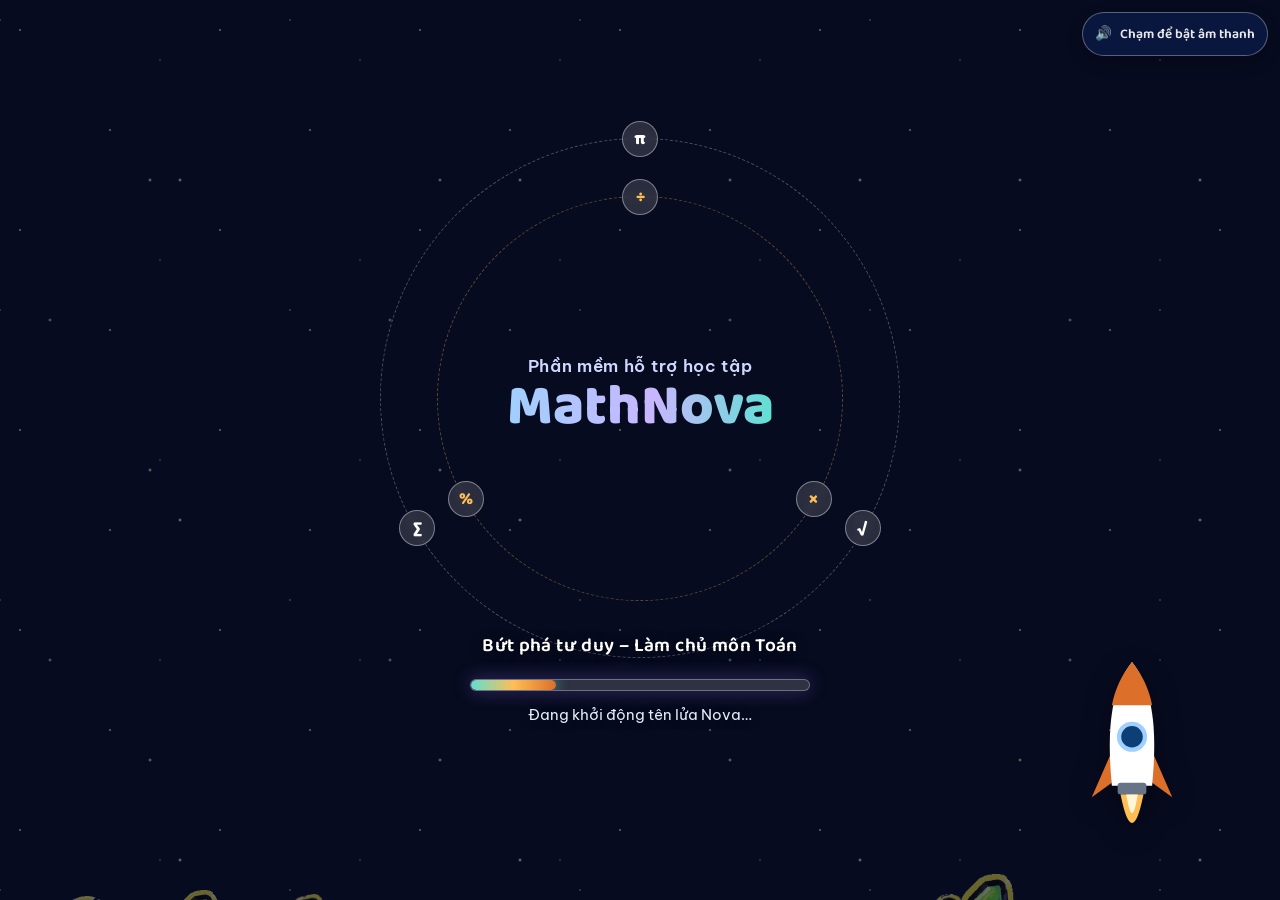
==== commit 17e7b240: "Update index.html" ====
--- a/index.html
+++ b/index.html
@@ -9,7 +9,7 @@
 <link rel="preconnect" href="https://fonts.gstatic.com" crossorigin>
 <link href="https://fonts.googleapis.com/css2?family=Baloo+2:wght@600;800&family=Be+Vietnam+Pro:wght@400;500;600&display=swap" rel="stylesheet">
 <link rel="icon" href="assets/favicon.png">
-<link rel="stylesheet" href="script.css?v=14">
+<link rel="stylesheet" href="script.css?v=15">
 </head>
 <body>
 
@@ -134,9 +134,10 @@
   <div id="qres" class="qbox hidden"></div>
 </div>
 <div id="dt" class="quiz hidden" role="dialog" aria-modal="true"><div id="dtbox" class="qbox"></div></div>
+<div id="hw" class="quiz hidden" role="dialog" aria-modal="true" aria-label="Nộp bài tự luận"><div id="hwbox" class="qbox"></div></div>
 <div id="remind" class="quiz hidden" role="dialog" aria-modal="true" aria-label="Nhắc việc học tập"><div id="remindBox" class="qbox"></div></div>
 <div id="toast" role="status"></div>
 <script src="https://cdn.jsdelivr.net/npm/@supabase/supabase-js@2"></script>
-<script src="script.js?v=14"></script>
+<script src="script.js?v=15"></script>
 </body>
 </html>
--- a/script.css
+++ b/script.css
@@ -1719,389 +1719,22 @@
 @media(max-width:560px){.asg-row{grid-template-columns:1fr}.asg-row .btn{grid-column:1;grid-row:auto;margin-top:6px}}
 .remind-poster{display:block;width:100%;aspect-ratio:16/9;object-fit:cover;border-radius:16px;margin-bottom:12px}
 
-/* =====================================================================
-   V8 — SỬA LỖI + NÂNG CẤP GIAO DIỆN
-   ===================================================================== */
-
-/* ---- LỖI 1: ảnh bìa thẻ tràn khỏi khung, đè lên chữ ----
-   Nguyên nhân: img height:100% trong grid + aspect-ratio không tính được trên Safari/iOS
-   → ảnh hiện đúng kích thước gốc. Cách sửa: định vị tuyệt đối trong khung cố định. */
-.cover{position:relative;overflow:hidden;display:block;aspect-ratio:16/9;max-height:210px;width:100%;
-  background:radial-gradient(circle at 70% 30%,#fff 0,transparent 55%),linear-gradient(135deg,#EEF3FF,#DFE8FA)}
-.cover:not(.px-cover)>img{position:absolute;inset:0;width:100%;height:100%;max-width:100%;object-fit:contain;padding:14px 18px;
-  filter:drop-shadow(0 8px 14px rgba(11,27,74,.18));transition:transform .35s cubic-bezier(.2,.8,.2,1)}
-.card:hover .cover:not(.px-cover)>img{transform:scale(1.06) rotate(-1deg)}
-.stk-cover>img{padding:12px 24px}
-/* thẻ game pixel: giữ bố cục flex, chỉ chặn tràn */
-.px-cover{display:flex;overflow:hidden}
-.px-cover img{max-width:38%}
-.cbody{min-width:0}
-.cbody h3,.cbody small{overflow-wrap:anywhere}
-@media(max-width:640px){.cover{aspect-ratio:2/1;max-height:170px}}
-
-/* ---- LỖI 2: header điện thoại bị tràn, mất nút Đăng xuất ---- */
-header .bar{min-width:0}
-.logo{flex:none;min-width:max-content;position:relative;z-index:2}
-.me{flex:0 0 auto}
-#logout .lo-i{display:none}
-@media(max-width:640px){
-  .bar{height:56px;gap:8px}
-  .brand-mark.sm small{display:none}              /* chỉ giữ chữ MathNova cho gọn */
-  .brand-mark.sm b{font-size:1.25rem}
-  .me{gap:5px}
-  .rank,.xp{font-size:.74rem;padding:3px 8px}
-  #logout{width:34px;height:34px;padding:0;border-radius:50%;display:inline-grid;place-items:center}
-  #logout .lo-t{display:none}
-  #logout .lo-i{display:inline;font-size:1rem;line-height:1}
-  .rankstrip{gap:8px}
-  .rankstrip small{font-size:.72rem;white-space:nowrap}
-}
-@media(max-width:360px){.rank .rk{display:none}.brand-mark.sm b{font-size:1.1rem}}
-
-/* ---- Nâng cấp: nền, thanh trên, chữ ---- */
-body{background:
-  radial-gradient(900px 420px at 100% -80px,rgba(125,105,176,.10),transparent 60%),
-  radial-gradient(700px 360px at -10% 240px,rgba(47,143,131,.08),transparent 60%),#F5F7FB;
-  -webkit-font-smoothing:antialiased;text-rendering:optimizeLegibility}
-header{border-bottom:1px solid rgba(11,63,117,.08);box-shadow:0 4px 22px rgba(11,27,74,.06);backdrop-filter:saturate(1.4) blur(14px)}
-h1,h2,h3{letter-spacing:-.01em}
-.title{font-family:"Baloo 2","Be Vietnam Pro",sans-serif;font-weight:800;color:var(--navy)}
-.rbar{height:9px;box-shadow:inset 0 1px 2px rgba(11,27,74,.12)}
-
-/* ---- Thẻ nội dung ---- */
-.grid{gap:22px}
-.card{border-radius:22px;border:1px solid rgba(11,63,117,.08);
-  box-shadow:0 1px 2px rgba(11,27,74,.05),0 10px 28px rgba(11,27,74,.07);background:#fff}
-.card:hover{transform:translateY(-4px);box-shadow:0 18px 40px rgba(11,27,74,.14)}
-.cbody{padding:16px 20px 20px;gap:8px}
-.cbody h3{font-family:"Baloo 2","Be Vietnam Pro",sans-serif;font-size:1.2rem;line-height:1.25;color:var(--navy)}
-.cbody small{color:var(--muted);line-height:1.45}
-.tag{padding:3px 11px;font-size:.74rem;letter-spacing:.02em;text-transform:none}
-.card .btn{margin-top:auto;border-radius:99px;padding:10px 20px;font-weight:600}
-.card .btn:not(.go):not(.ghost){background:#fff;border:2px solid var(--navy);color:var(--navy)}
-
-/* ---- Nút bấm ---- */
-.btn{transition:transform .15s,box-shadow .2s,background .2s;-webkit-tap-highlight-color:transparent}
-.btn.go{background:linear-gradient(135deg,#2F8F83,#2A7FA0);border:0;color:#fff;box-shadow:0 6px 16px rgba(47,143,131,.35)}
-.btn.go:hover{background:linear-gradient(135deg,#257A6F,#226C8A);box-shadow:0 8px 20px rgba(47,143,131,.45)}
-.btn:active{transform:scale(.96)}
-.btn:focus-visible,.tabs button:focus-visible,.nav a:focus-visible,input:focus-visible{outline:3px solid rgba(125,105,176,.55);outline-offset:2px}
-
-/* ---- Tab ---- */
-.tabs{background:#fff;padding:5px;border-radius:99px;box-shadow:0 2px 12px rgba(11,27,74,.07);border:1px solid rgba(11,63,117,.08);display:inline-flex}
-.tabs button{border:0;border-radius:99px;background:transparent;transition:background .2s,color .2s,box-shadow .2s}
-.tabs button.on{background:linear-gradient(135deg,#0B3F75,#2B2FA0);color:#fff;box-shadow:0 4px 12px rgba(11,63,117,.35)}
-@media(max-width:640px){.tabs{display:grid;width:100%;gap:2px;border-radius:18px}.tabs button{border-radius:14px}}
-
-/* ---- Trang chủ ---- */
-.hero{box-shadow:0 20px 50px rgba(11,27,74,.28)}
-.eyebrow{backdrop-filter:blur(6px)}
-.feats>div,.lv{transition:transform .2s,box-shadow .2s}
-.feats>div:hover,.lv:hover{transform:translateY(-3px);box-shadow:0 16px 34px rgba(11,27,74,.12)}
-.lvsec h2,.honor h2{font-family:"Baloo 2",sans-serif;font-weight:800;color:var(--navy)}
-
-/* ---- Thanh điều hướng dưới (điện thoại): dạng thanh nổi, mục đang chọn nổi bật ---- */
-@media(max-width:900px){
-  .nav{left:10px;right:10px;bottom:calc(8px + var(--safe-b));padding:6px;border:1px solid rgba(11,63,117,.08);border-radius:22px;
-    background:rgba(255,255,255,.94);backdrop-filter:blur(14px);box-shadow:0 10px 30px rgba(11,27,74,.2)}
-  .nav a{flex:1;min-width:0;padding:6px 4px;font-weight:600;color:var(--muted);transition:background .2s,color .2s}
-  .nav a:active,.nav a.on{background:var(--sky);color:var(--navy)}
-  #app{padding-bottom:calc(92px + var(--safe-b))}
-  .sfx-btn{bottom:calc(92px + var(--safe-b))}   /* nút âm thanh không đè lên nội dung */
-}
-
-/* ---- Hiệu ứng xuất hiện nhẹ ---- */
-@keyframes riseIn{from{opacity:0;transform:translateY(14px)}to{opacity:1;transform:none}}
-.panel:not(.hidden) .card,.lv,.feats>div{animation:riseIn .45s cubic-bezier(.2,.8,.2,1) both}
-.panel:not(.hidden) .card:nth-child(2){animation-delay:.05s}
-.panel:not(.hidden) .card:nth-child(3){animation-delay:.1s}
-.panel:not(.hidden) .card:nth-child(n+4){animation-delay:.15s}
-@media(prefers-reduced-motion:reduce){*,*::before,*::after{animation-duration:.01ms!important;animation-iteration-count:1!important;transition-duration:.01ms!important}}
-
-/* ---- Sửa chồng chữ: logo không bị co, menu tự thu gọn khi màn hình vừa ---- */
-header .bar{flex-wrap:nowrap}
-.nav{min-width:0;flex:0 1 auto}
-.nav a{flex:none}
-@media(min-width:901px) and (max-width:1240px){
-  .nav{margin-right:8px;gap:0}
-  .nav a{padding:8px 9px;gap:4px;font-size:.86rem}
-  .nav img,.nav .ni{width:20px;height:20px;font-size:1rem}
-  .me{gap:6px}
-  #meName{font-size:0}                      /* chỉ hiện ảnh đại diện, ẩn tên */
-}
-@media(min-width:901px) and (max-width:1020px){
-  .nav a{font-size:0;gap:0;padding:8px 10px}  /* chỉ hiện biểu tượng */
-  .nav a .ni,.nav a img{font-size:1.2rem;width:24px;height:24px}
-}
-
-/* =====================================================================
-   V9 — NOVA SPACE: giao diện vũ trụ cho học sinh
-   (nền sao, kính mờ, hành tinh, "trạm" đánh số trên hành trình)
-   ===================================================================== */
-#app,#quiz,#remind{
-  --paper:rgba(24,30,86,.78);--text:#E9EEFF;--ink:#E9EEFF;--muted:#A9B6E6;
-  --line:rgba(165,180,255,.2);--sky:rgba(125,105,176,.28);--blue:#9FD0FF;
-  --glass:linear-gradient(160deg,rgba(46,54,134,.72),rgba(18,22,66,.86));
-  --glow:0 0 0 1px rgba(165,180,255,.16),0 14px 38px rgba(4,6,30,.5);
-  color:var(--text)}
-
-/* nền sao lấp lánh */
-body{background:#070B1F}
-body::before,body::after{content:"";position:fixed;inset:0;pointer-events:none;z-index:0}
-body::before{background:
-  radial-gradient(900px 520px at 90% -8%,rgba(125,105,176,.42),transparent 60%),
-  radial-gradient(760px 480px at -8% 38%,rgba(47,143,131,.26),transparent 62%),
-  radial-gradient(700px 520px at 60% 110%,rgba(220,111,42,.18),transparent 60%),
-  linear-gradient(#070B1F,#0E1445 70%,#1A1450)}
-body::after{opacity:.9;animation:twinkle 5s ease-in-out infinite alternate;
-  background-image:
-   radial-gradient(1.6px 1.6px at 12% 18%,#fff,transparent),radial-gradient(1.2px 1.2px at 28% 64%,#cfe3ff,transparent),
-   radial-gradient(1.8px 1.8px at 46% 30%,#fff,transparent),radial-gradient(1.2px 1.2px at 63% 78%,#ffe9b8,transparent),
-   radial-gradient(1.6px 1.6px at 78% 22%,#fff,transparent),radial-gradient(1.2px 1.2px at 90% 58%,#cfe3ff,transparent),
-   radial-gradient(1.4px 1.4px at 8% 86%,#fff,transparent),radial-gradient(1.2px 1.2px at 55% 8%,#fff,transparent),
-   radial-gradient(1.4px 1.4px at 36% 92%,#ffe9b8,transparent),radial-gradient(1.2px 1.2px at 95% 92%,#fff,transparent);
-  background-size:520px 520px}
-@keyframes twinkle{from{opacity:.45}to{opacity:1}}
-#app,#login{position:relative;z-index:1}
-
-/* thanh trên */
-header{background:rgba(9,13,46,.72);border-bottom:1px solid rgba(165,180,255,.16);box-shadow:0 8px 30px rgba(2,4,24,.5)}
-.brand-mark small{color:#B8C6FF}
-.brand-mark.sm b,.brand-mark b{background-image:linear-gradient(90deg,#9FD0FF,#C9B6FF 55%,#5FE0D2)}
-.nav a{color:#CFD9FF}.nav a:hover{background:rgba(125,105,176,.3);color:#fff}
-.rbar{background:rgba(255,255,255,.12);box-shadow:none}
-.rbar i{box-shadow:0 0 12px currentColor}
-.btn.ghost{color:#DCE6FF;border-color:rgba(165,180,255,.5)}
-.btn.ghost:hover{background:rgba(255,255,255,.1)}
-.xp{color:#3A2A00;box-shadow:0 0 14px rgba(255,190,85,.45)}
-
-/* tiêu đề */
-.title,#grade .title,.lvsec h2,.honor h2,.cbody h3,.kpi b,.asg-row b,.st-box h3,.qtop,#qtext{color:#F2F5FF}
-.title{text-shadow:0 2px 18px rgba(125,105,176,.55)}
-.crumb{color:#FFBE55}
-.muted,.lvsec .muted{color:#A9B6E6}
-
-/* mặt kính */
-.card,.feats>div,.lv,.honor,.kpi,.st-box,.hlist li,.empty,.qbox,.asg-box,.st-tip{
-  background:var(--glass);border:1px solid rgba(165,180,255,.2);box-shadow:var(--glow);backdrop-filter:blur(10px)}
-.st-tip.warn{background:rgba(255,190,85,.16)}
-.empty{border:2px dashed rgba(165,180,255,.3)}
-.honor{overflow:hidden}
-.foot{background:transparent;border-top:1px solid rgba(165,180,255,.14);color:#A9B6E6}
-.ladder span{background:rgba(255,255,255,.06);border-color:rgba(165,180,255,.2);color:#E9EEFF}
-.gchips button,.gswitch button{background:rgba(255,255,255,.08);color:#E9EEFF;border-color:rgba(165,180,255,.25)}
-.gswitch button.on{background:linear-gradient(135deg,#7D69B0,#2B2FA0);border-color:transparent;color:#fff}
-
-/* tab */
-.tabs{background:rgba(255,255,255,.07);border:1px solid rgba(165,180,255,.2);box-shadow:none}
-.tabs button{color:#C8D3FF}
-.tabs button.on{background:linear-gradient(135deg,#7D69B0,#3B4CCA);color:#fff;box-shadow:0 0 18px rgba(125,105,176,.65)}
-
-/* thẻ = "trạm hành tinh" đánh số trên hành trình */
-#grade .grid{counter-reset:st}
-#grade .card{counter-increment:st;position:relative}
-#grade .card::before{content:counter(st);position:absolute;z-index:4;top:12px;left:12px;width:38px;height:38px;border-radius:50%;
-  display:grid;place-items:center;font:800 1.15rem "Baloo 2",sans-serif;color:#3A2A00;
-  background:radial-gradient(circle at 35% 30%,#FFE59A,#FFBE55 60%,#DC6F2A);
-  box-shadow:0 0 0 3px rgba(255,255,255,.85),0 0 18px rgba(255,190,85,.7)}
-#grade .card:hover{border-color:rgba(159,208,255,.6);box-shadow:0 0 0 1px rgba(159,208,255,.4),0 0 34px rgba(125,105,176,.55),0 20px 40px rgba(2,4,24,.55)}
-.cover{background:radial-gradient(circle at 70% 25%,rgba(159,208,255,.28),transparent 55%),linear-gradient(135deg,#2A2F8A,#171B5C);border-bottom:1px solid rgba(165,180,255,.18)}
-.cover:not(.px-cover)>img{filter:drop-shadow(0 10px 18px rgba(0,0,0,.45))}
-.card .btn:not(.go):not(.ghost){background:rgba(255,255,255,.08);border-color:rgba(159,208,255,.6);color:#DCE6FF}
-.card .btn:not(.go):not(.ghost):hover{background:rgba(159,208,255,.2)}
-.btn.go{background:linear-gradient(135deg,#34C2A8,#3B8FE0);box-shadow:0 0 22px rgba(52,194,168,.45)}
-.card.arcade{background:#1a1640}
-.card.arcade::before{border-radius:6px;font-family:var(--px)}
-
-/* trang chủ */
-.hero{box-shadow:0 0 0 1px rgba(165,180,255,.2),0 24px 60px rgba(2,4,24,.6)}
-.feats>div b{filter:drop-shadow(0 0 12px rgba(159,208,255,.5))}
-.lv{border-top:0;position:relative;overflow:hidden}
-.lv::before{content:"";position:absolute;left:0;right:0;top:0;height:5px;background:var(--c);box-shadow:0 0 18px var(--c)}
-.lv:hover{box-shadow:0 0 0 1px var(--c),0 0 30px color-mix(in srgb,var(--c) 55%,transparent),0 18px 40px rgba(2,4,24,.55)}
-.lv h3,.lv b{color:#F2F5FF}.lv p,.lv small{color:#A9B6E6}
-
-/* điều hướng dưới: kính tối + chấm sáng mục đang chọn */
-@media(max-width:900px){
-  .nav{background:rgba(12,17,58,.86);border:1px solid rgba(165,180,255,.22);box-shadow:0 12px 34px rgba(2,4,24,.65)}
-  .nav a{color:#B8C6FF;position:relative}
-  .nav a.on{background:rgba(125,105,176,.32);color:#fff}
-  .nav a.on::after{content:"";position:absolute;top:-7px;left:50%;width:22px;height:4px;margin-left:-11px;border-radius:4px;background:#FFBE55;box-shadow:0 0 12px #FFBE55}
-  header{background:rgba(9,13,46,.9)}
-}
-
-/* bài kiểm tra / hộp thoại */
-.quiz{background:radial-gradient(800px 500px at 80% 0,rgba(125,105,176,.4),transparent 60%),linear-gradient(#0A0F3A,#1A1450)}
-#remind{background:rgba(5,8,32,.8)}
-.qprog{background:rgba(255,255,255,.14)}
-.qprog i{background:linear-gradient(90deg,#34C2A8,#FFBE55);box-shadow:0 0 12px rgba(255,190,85,.6)}
-.qopts button{background:rgba(255,255,255,.07);color:#EAF0FF;border-color:rgba(165,180,255,.28)}
-.qopts button:hover{border-color:#9FD0FF;background:rgba(159,208,255,.12);transform:translateX(3px)}
-.qopts button.on{background:linear-gradient(135deg,rgba(125,105,176,.55),rgba(59,76,202,.45));border-color:#C9B6FF;color:#fff;box-shadow:0 0 18px rgba(125,105,176,.5)}
-.qlv{color:#FFBE55}
-.arena{background:linear-gradient(160deg,#1C2380,#0B1040);box-shadow:var(--glow)}
-
-/* hạt sao bay lên khi nhận XP (dùng được từ JS: novaBurst()) */
-.nova-pop{position:fixed;z-index:200;pointer-events:none;font:800 1.4rem "Baloo 2",sans-serif;color:#FFE59A;text-shadow:0 0 12px #FFBE55;animation:novaPop 1.1s ease-out forwards}
-@keyframes novaPop{from{opacity:1;transform:translateY(0) scale(.8)}to{opacity:0;transform:translateY(-90px) scale(1.4)}}
-
-/* =====================================================================
-   V10 — BẢN ĐỒ HÀNH TRÌNH · SAO · PHẢN HỒI · CHUỖI NGÀY · CHUYỂN ĐỘNG
-   ===================================================================== */
-:root{--hexp:polygon(50% 0,100% 25%,100% 75%,50% 100%,0 75%,0 25%);--hx:98px}
-#exList>.card::before,#gameList .card::before{display:none}   /* chỉ đánh số ở danh sách tài liệu */
-
-/* ---------- Bản đồ ---------- */
-.jmap{grid-column:1/-1;position:relative;overflow:hidden;padding:16px 14px 28px;border-radius:28px;border:1px solid rgba(165,180,255,.2);
-  background:radial-gradient(circle at 12% 8%,rgba(125,105,176,.35),transparent 45%),radial-gradient(circle at 92% 92%,rgba(47,143,131,.28),transparent 48%),linear-gradient(180deg,#141a5e,#0c1040);
-  box-shadow:0 0 0 1px rgba(165,180,255,.12),0 18px 44px rgba(2,4,24,.55)}
-.jmap::before,.jmap::after{content:"";position:absolute;pointer-events:none;background:center/contain no-repeat;opacity:.9}
-.jmap::before{right:-26px;top:46px;width:130px;height:104px;background-image:url(assets/stk/pl-saturn.webp);animation:float 9s ease-in-out infinite}
-.jmap::after{left:-30px;bottom:30px;width:110px;height:110px;background-image:url(assets/stk/pl-teal.webp);animation:float 11s ease-in-out -4s infinite}
-.jhead{position:relative;z-index:2;display:flex;flex-wrap:wrap;gap:6px 14px;justify-content:space-between;align-items:center;padding:4px 6px 6px;color:#F2F5FF}
-.jhead b{font:800 1.2rem "Baloo 2",sans-serif}
-.jhead span{padding:4px 12px;border-radius:99px;background:rgba(255,255,255,.1);border:1px solid rgba(165,180,255,.25);font-weight:600;font-size:.85rem;color:#FFE9B8}
-.jpath{position:relative;display:flex;flex-direction:column;gap:44px;padding:44px 6px 6px}
-.jsvg{position:absolute;inset:0;width:100%;height:100%;z-index:0;overflow:visible;pointer-events:none}
-.jp-base{fill:none;stroke:rgba(205,218,255,.5);stroke-width:3;stroke-dasharray:2 10;stroke-linecap:round}
-.jp-done{fill:none;stroke:#FFBE55;stroke-width:4;stroke-linecap:round;filter:drop-shadow(0 0 6px rgba(255,190,85,.9));animation:fadeIn .8s both}
-.jn{position:relative;z-index:1;display:flex;flex-direction:column;align-items:center;text-align:center;width:min(50%,250px)}
-.jn.l{align-self:flex-start;margin-left:5%}.jn.r{align-self:flex-end;margin-right:5%}
-.jhex{position:relative;width:var(--hx);height:calc(var(--hx)*1.1);padding:0;border:0;background:none;cursor:pointer;
-  filter:drop-shadow(0 10px 14px rgba(2,4,24,.6));transition:transform .25s cubic-bezier(.2,.9,.3,1.3),filter .25s;-webkit-tap-highlight-color:transparent}
-.jhex:hover{transform:translateY(-4px) scale(1.06)}.jhex:active{transform:scale(.95)}
-.jh-o{position:absolute;inset:0;clip-path:var(--hexp);background:linear-gradient(160deg,#B79CFF,#5A33C2)}
-.jh-i{position:absolute;inset:5px;clip-path:var(--hexp);display:grid;place-items:center;overflow:hidden;background:radial-gradient(circle at 35% 25%,#fff,#CFDBFF 70%)}
-.jh-i img{width:76%;height:76%;object-fit:contain;position:static;padding:0;filter:none}
-.jhex.px .jh-i{background:#6fb4ee url(assets/px/sky.webp) center bottom/cover no-repeat;image-rendering:pixelated}
-.jhex.px .jh-i img{width:auto;height:70%;image-rendering:pixelated}
-.jnum{position:absolute;left:50%;bottom:-8px;transform:translateX(-50%);min-width:30px;height:24px;padding:0 8px;border-radius:99px;display:grid;place-items:center;
-  font:800 .95rem "Baloo 2",sans-serif;color:#2A1A66;background:linear-gradient(#fff,#DCE4FF);box-shadow:0 3px 0 #9FA9E0,0 6px 10px rgba(2,4,24,.4)}
-.jchk{position:absolute;right:-2px;top:2px;width:28px;height:28px;border-radius:50%;display:grid;place-items:center;font-weight:800;color:#fff;background:linear-gradient(135deg,#34E0A1,#16B364);box-shadow:0 0 0 3px #fff,0 4px 10px rgba(0,0,0,.4);animation:popIn .5s .2s both cubic-bezier(.2,.9,.3,1.5)}
-.jlock{position:absolute;inset:0;display:grid;place-items:center;font-size:1.9rem;clip-path:var(--hexp);background:rgba(12,16,64,.55);backdrop-filter:blur(1.5px)}
-.jlab{margin-top:16px;max-width:100%}
-.jlab b{display:-webkit-box;-webkit-line-clamp:2;-webkit-box-orient:vertical;overflow:hidden;font:800 .98rem/1.2 "Baloo 2","Be Vietnam Pro",sans-serif;color:#F2F5FF}
-.jlab small{display:block;margin-top:3px;font-size:.78rem;line-height:1.35;color:#A9B6E6}
-.jlab .tag{margin:6px auto 0}
-.jlab .jl{color:#FFBE55;font-weight:600}
-.jstars{display:flex;justify-content:center;gap:2px;margin-top:5px}
-.jstars i{font-style:normal;font-size:1.25rem;line-height:1;color:rgba(255,255,255,.2)}
-.jstars i.on{color:#FFD05A;text-shadow:0 0 10px rgba(255,190,85,.9)}
-/* trạng thái */
-.jn.done .jh-o{background:linear-gradient(160deg,#FFE59A,#E2951F)}
-.jn.now .jh-o{background:linear-gradient(160deg,#7BF2DA,#2A8FD6)}
-.jn.now .jhex{animation:jpulse 2s ease-in-out infinite}
-.jn.lock .jhex{filter:grayscale(.85) brightness(.75) drop-shadow(0 8px 12px rgba(2,4,24,.5))}
-.jn.lock .jlab b{color:#B7C2EE}
-.jn.jshake{animation:shake .45s}
-.jtip{position:absolute;z-index:3;top:-40px;left:50%;transform:translateX(-50%);padding:5px 12px;border-radius:14px;white-space:nowrap;
-  font:700 .8rem "Be Vietnam Pro",sans-serif;color:#2A1A66;background:#fff;box-shadow:0 6px 16px rgba(2,4,24,.45);animation:bob 2.2s ease-in-out infinite}
-.jtip::after{content:"";position:absolute;left:50%;bottom:-6px;width:12px;height:12px;background:#fff;transform:translateX(-50%) rotate(45deg);border-radius:2px}
-.ufo{position:absolute;z-index:3;width:68px;top:-14px;filter:drop-shadow(0 8px 12px rgba(0,0,0,.5));animation:bob 3s ease-in-out infinite}
-.jn.l .ufo{left:calc(50% + var(--hx)/2 - 4px)}.jn.r .ufo{right:calc(50% + var(--hx)/2 - 4px)}
-.uf-fl{transform-origin:45px 58px;animation:flick .18s steps(2) infinite}
-@keyframes jpulse{50%{filter:drop-shadow(0 0 22px rgba(95,224,210,.95)) drop-shadow(0 10px 14px rgba(2,4,24,.6))}}
-@keyframes bob{50%{transform:translateY(-7px)}}.jtip{--x:-50%}
-.jtip{animation-name:bobx}@keyframes bobx{0%,100%{transform:translate(-50%,0)}50%{transform:translate(-50%,-6px)}}
-@keyframes flick{50%{transform:scaleY(1.25)}}
-@keyframes popIn{from{transform:scale(0)}to{transform:scale(1)}}
-@keyframes shake{20%{transform:translateX(-7px)}40%{transform:translateX(6px)}60%{transform:translateX(-4px)}80%{transform:translateX(3px)}}
-@keyframes fadeIn{from{opacity:0}}
-@media(min-width:900px){:root{--hx:112px}.jpath{gap:54px}.jn{width:min(44%,280px)}.jlab b{font-size:1.08rem}}
-
-/* ---------- Làm bài: phản hồi từng câu ---------- */
-.qdots{display:flex;flex-wrap:wrap;gap:6px;margin:10px 0 0}
-.qdots i{width:11px;height:11px;border-radius:50%;background:rgba(255,255,255,.18);transition:background .3s,transform .3s,box-shadow .3s}
-.qdots i.now{background:#FFBE55;box-shadow:0 0 10px #FFBE55;transform:scale(1.25)}
-.qdots i.ok{background:#34E0A1;box-shadow:0 0 8px rgba(52,224,161,.7)}.qdots i.no{background:#FF6B7A}
-#qtext,#qopts{animation:qIn .4s cubic-bezier(.2,.8,.2,1) both}
-@keyframes qIn{from{opacity:0;transform:translateX(26px)}}
-.qopts button:disabled{cursor:default}
-.qopts button:disabled:hover{transform:none}
-.qopts button:disabled:not(.ok):not(.no){opacity:.5}
-.qopts button.ok{color:#fff;border-color:#34E0A1;background:linear-gradient(135deg,rgba(52,224,161,.3),rgba(22,179,100,.18));box-shadow:0 0 0 3px rgba(52,224,161,.28),0 0 26px rgba(52,224,161,.5);animation:okPulse .55s}
-.qopts button.no{color:#fff;border-color:#FF6B7A;background:rgba(255,107,122,.18);box-shadow:0 0 0 3px rgba(255,107,122,.2);animation:shake .45s}
-@keyframes okPulse{40%{transform:scale(1.035)}}
-.qfb{overflow:hidden;max-height:0;opacity:0;margin:0;padding:0 14px;border-radius:16px;line-height:1.55;transition:max-height .4s,opacity .3s,margin .3s,padding .3s}
-.qfb.ok,.qfb.no{max-height:260px;opacity:1;margin-top:14px;padding:12px 14px}
-.qfb.ok{background:rgba(52,224,161,.14);border:1px solid rgba(52,224,161,.55);color:#C9FFE9}
-.qfb.no{background:rgba(255,107,122,.13);border:1px solid rgba(255,107,122,.5);color:#FFE0E4}
-.qfb .good,.qres .good{color:#7CF2C0;font-weight:700}.qfb .bad,#qres .bad{color:#FF9AA5}
-.qhint{display:inline-block;margin-top:4px;color:#FFE9B8}
-
-/* ---------- Kết quả: sao + Nova ---------- */
-.rstars{display:flex;justify-content:center;gap:10px;margin:6px 0 4px;font-size:3.4rem;line-height:1}
-.rstars i{font-style:normal;color:rgba(255,255,255,.18)}
-.rstars i.on{color:#FFD05A;text-shadow:0 0 22px rgba(255,190,85,.95),0 4px 0 #C9831A;opacity:0;transform:scale(.2) rotate(-40deg);animation:starIn .7s var(--d,0s) forwards cubic-bezier(.2,.9,.3,1.6)}
-@keyframes starIn{60%{transform:scale(1.35) rotate(8deg);opacity:1}to{transform:none;opacity:1}}
-.nbubble{display:flex;align-items:center;gap:10px;max-width:460px;margin:8px auto 4px;text-align:left}
-.nbubble .nface{flex:none;width:54px;height:54px;animation:bob 3s ease-in-out infinite}
-.nbubble p{position:relative;padding:10px 14px;border-radius:16px;background:#fff;color:#2A1A66;font-weight:600;line-height:1.4;box-shadow:0 6px 16px rgba(2,4,24,.4);animation:popIn .5s .9s both}
-.nbubble p::before{content:"";position:absolute;left:-6px;top:50%;width:12px;height:12px;margin-top:-6px;background:#fff;transform:rotate(45deg);border-radius:2px}
-.qres-list{display:grid;gap:8px;margin:8px 0}
-.qr{border-radius:14px;border:1px solid rgba(165,180,255,.22);background:rgba(255,255,255,.05);overflow:hidden}
-.qr summary{display:flex;gap:10px;align-items:flex-start;padding:10px 12px;cursor:pointer;list-style:none;font-weight:600}
-.qr summary::-webkit-details-marker{display:none}
-.qri{flex:none;width:24px;height:24px;border-radius:50%;display:grid;place-items:center;font-size:.85rem;font-weight:800;color:#fff}
-.qr.ok .qri{background:#16B364}.qr.no .qri{background:#E5484D}.qr.no{border-color:rgba(255,107,122,.45)}
-.qrb{padding:0 12px 12px 46px;line-height:1.6;animation:fadeIn .3s}
-.confetti{position:fixed;inset:0;z-index:400;pointer-events:none}
-.nova-pop{z-index:410}
-
-/* ---------- Chuỗi ngày 🔥 ---------- */
-.streak{display:inline-flex;align-items:center;white-space:nowrap;padding:2px 10px;border-radius:999px;font-weight:700;font-size:.9rem;cursor:help;
-  color:#fff;background:linear-gradient(135deg,#FF7A3C,#E5484D);box-shadow:0 0 14px rgba(255,122,60,.55)}
-.streak.cold{background:rgba(255,255,255,.14);box-shadow:none;color:#C8D3FF}
-.streak.risk{animation:riskPulse 1.8s ease-in-out infinite}
-@keyframes riskPulse{50%{box-shadow:0 0 0 5px rgba(255,122,60,.28),0 0 20px rgba(255,122,60,.8)}}
-#meXp.bump{animation:bump .35s}
-@keyframes bump{40%{transform:scale(1.18)}}
-@media(max-width:640px){.streak{font-size:.74rem;padding:3px 8px}}
-@media(max-width:430px){
-  #meRank{font-size:0;padding:3px 6px}#meRank .rk{width:22px;height:22px}
-  .me{gap:4px}.xp,.streak{font-size:.7rem;padding:3px 7px}
-}
-@media(max-width:360px){#meRank .rk{display:inline-block}}
-
-/* ---------- Chuyển động toàn trang ---------- */
-.view:not(.hidden){animation:viewIn .5s cubic-bezier(.2,.8,.2,1)}
-.panel:not(.hidden){animation:panelIn .4s cubic-bezier(.2,.8,.2,1)}
-@keyframes viewIn{from{opacity:0;transform:translateY(16px)}}
-@keyframes panelIn{from{opacity:0;transform:translateY(10px) scale(.99)}}
-.quiz:not(.hidden){animation:fadeIn .3s}
-.quiz:not(.hidden) .qbox{animation:modalIn .5s cubic-bezier(.2,.9,.3,1.15)}
-@keyframes modalIn{from{opacity:0;transform:translateY(30px) scale(.95)}}
-[data-rv]{opacity:0;transform:translateY(20px);transition:opacity .6s,transform .6s cubic-bezier(.2,.8,.2,1)}
-[data-rv].in{opacity:1;transform:none}
-header .bar{transition:height .25s}header.scrolled{box-shadow:0 10px 34px rgba(2,4,24,.65)}
-@media(min-width:641px){header.scrolled .bar{height:58px}}
-.btn{position:relative;overflow:hidden}
-.btn .rip{position:absolute;border-radius:50%;background:rgba(255,255,255,.45);transform:scale(0);animation:rip .65s ease-out;pointer-events:none}
-@keyframes rip{to{transform:scale(1);opacity:0}}
-.btn.go::after{content:"";position:absolute;inset:0;background:linear-gradient(105deg,transparent 40%,rgba(255,255,255,.35) 50%,transparent 60%);transform:translateX(-120%);transition:transform .7s}
-.btn.go:hover::after{transform:translateX(120%)}
-.rbar i{transition:width .9s cubic-bezier(.2,.8,.2,1)}
-.hero .chip{animation:float 6s ease-in-out infinite}.hero .chip.c2{animation-delay:-2s}.hero .chip.c3{animation-delay:-4s}
-@media(prefers-reduced-motion:reduce){[data-rv]{opacity:1;transform:none}.jn.now .jhex,.ufo,.jtip,.nface{animation:none}}
-
-/* ---- V10.1: sửa thanh điều hướng bị đè (màn hình 900–1300px) ---- */
-header .bar{gap:10px}
-.nav{overflow:hidden;min-width:0;flex:0 1 auto;margin-right:8px}
-.nav a{flex:none}
-.me{flex:none;gap:8px;position:relative;z-index:2}
-.me-nm{display:inline-block;max-width:130px;overflow:hidden;text-overflow:ellipsis;white-space:nowrap}
-@media(min-width:901px) and (max-width:1320px){
-  .me-nm{display:none}                                  /* chỉ giữ ảnh đại diện */
-  .nav a{padding:8px 10px;gap:5px;font-size:.9rem}
-  .nav img,.nav .ni{width:20px;height:20px;font-size:1rem}
-}
-@media(min-width:901px) and (max-width:1180px){
-  .xp,.streak,.rank{font-size:.82rem;padding:3px 9px}
-  #logout{width:36px;height:36px;padding:0;border-radius:50%;display:inline-grid;place-items:center}
-  #logout .lo-t{display:none}#logout .lo-i{display:inline;font-size:1rem}
-}
-@media(min-width:901px) and (max-width:1060px){
-  .nav a{font-size:0;gap:0;padding:8px 9px}               /* chỉ hiện biểu tượng */
-  .nav a .ni,.nav a img{width:24px;height:24px;font-size:1.25rem}
-  #meRank{font-size:0;padding:3px 7px}#meRank .rk{width:22px;height:22px;display:inline-block}
-}
+/* ===== Toán 7: mũ, bài tự luận nộp ảnh ===== */
+sup{font-size:.72em;line-height:0;vertical-align:super;margin-left:.05em}
+#hw .qbox{max-width:760px}
+.hw-links{margin:6px 0 10px}
+.hw-status{margin:10px 0;padding:10px 14px;border-radius:14px;background:#EAF1FF;border:1px solid #D6E2FA}
+.hw-status.submitted{background:#FFF6DA;border-color:#FFE49A}.hw-status.graded{background:#E9F8F0;border-color:#BFEBD3}.hw-status.redo{background:#FDECEC;border-color:#F6C3C5}
+.hw-status p{margin-top:6px}
+.hw-q{margin:10px 0;border:1px solid #D6E2FA;border-radius:14px;padding:8px 14px;background:#fff}
+.hw-q summary{cursor:pointer;font-weight:600;color:#0B2A5B}
+.hw-qi{padding:8px 0;border-top:1px solid #E4ECFB;line-height:2}
+.hw-qi:first-of-type{border-top:0;margin-top:6px}
+.hw-pick{display:inline-block;cursor:pointer}.hw-pick input{position:absolute;opacity:0;width:1px;height:1px}
+.hw-pick:focus-within .btn{outline:3px solid #1E5EFF55}
+.hw-prev{display:grid;grid-template-columns:repeat(auto-fill,minmax(96px,1fr));gap:8px;margin:8px 0}
+.hw-th{position:relative;aspect-ratio:3/4;border-radius:12px;overflow:hidden;border:2px solid #D6E2FA;background:#F7FAFF}
+.hw-th img{width:100%;height:100%;object-fit:cover;display:block}
+.hw-th button{position:absolute;top:4px;right:4px;width:28px;height:28px;border-radius:50%;border:0;background:#D12F35;color:#fff;font-size:1.1rem;line-height:1;cursor:pointer}
+.hw-lb{display:block;margin:10px 0 4px;font-weight:600}
+#hwbox textarea{width:100%;padding:8px 12px;border:2px solid #D6E2FA;border-radius:12px;font:inherit;resize:vertical}
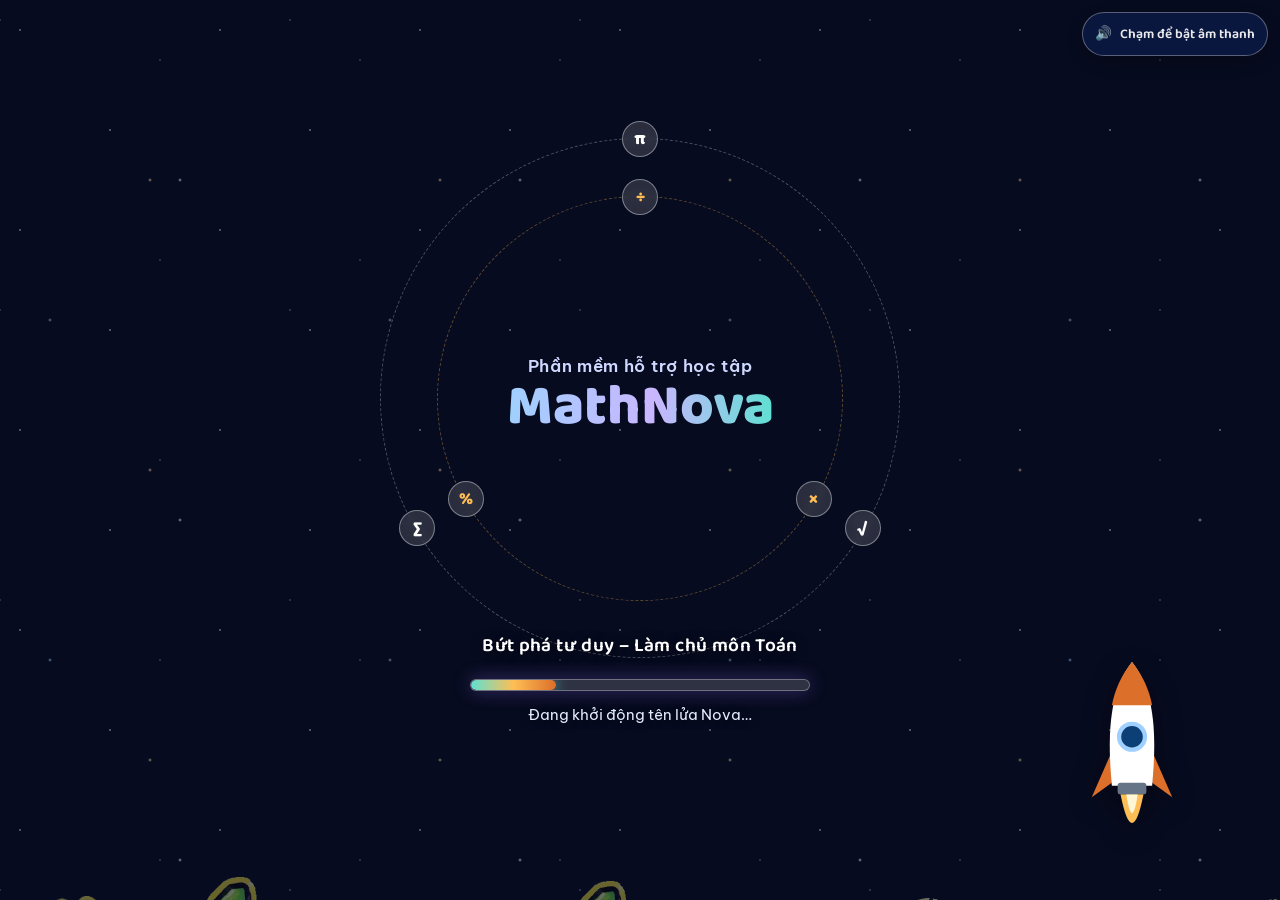
==== commit c5c11682: "Update index.html" ====
--- a/index.html
+++ b/index.html
@@ -9,7 +9,7 @@
 <link rel="preconnect" href="https://fonts.gstatic.com" crossorigin>
 <link href="https://fonts.googleapis.com/css2?family=Baloo+2:wght@600;800&family=Be+Vietnam+Pro:wght@400;500;600&display=swap" rel="stylesheet">
 <link rel="icon" href="assets/favicon.png">
-<link rel="stylesheet" href="script.css?v=15">
+<link rel="stylesheet" href="script.css?v=16">
 </head>
 <body>
 
@@ -58,6 +58,7 @@
       <a href="#" class="logo" id="goHome" aria-label="Phần mềm hỗ trợ học tập MathNova – Trang chủ"><span class="brand-mark sm"><small>Phần mềm hỗ trợ học tập</small><b>MathNova</b></span></a>
       <nav class="nav" aria-label="Điều hướng"><a href="#" data-go="top"><span class="ni">🏠</span>Trang chủ</a><a href="#" data-go="levelsPick"><span class="ni">📚</span>Khối lớp</a><a href="teacher.html" id="navTeacher" class="hidden"><span class="ni">👩‍🏫</span>Giáo viên</a><a href="#" id="navStats"><span class="ni">📊</span>Thống kê</a><a href="#" data-go="rankBoard"><span class="ni">🏆</span>Vinh danh</a></nav>
       <div class="me"><span id="meName"></span><span class="rank" id="meRank"></span><span class="xp" id="meXp"></span>
+      <button class="bell" id="bell" type="button" aria-label="Thông báo"><svg width="20" height="20" viewBox="0 0 24 24" fill="none" stroke="currentColor" stroke-width="2" stroke-linecap="round" stroke-linejoin="round"><path d="M6 8a6 6 0 0 1 12 0c0 7 3 9 3 9H3s3-2 3-9"/><path d="M10.3 21a1.94 1.94 0 0 0 3.4 0"/></svg><b id="bellN" class="hidden"></b></button>
       <button class="btn ghost sm" id="logout">Đăng xuất</button></div>
     </div>
     <div class="wrap rankstrip"><div class="rbar"><i id="rankFill"></i></div><small id="rankTxt"></small></div>
@@ -135,9 +136,10 @@
 </div>
 <div id="dt" class="quiz hidden" role="dialog" aria-modal="true"><div id="dtbox" class="qbox"></div></div>
 <div id="hw" class="quiz hidden" role="dialog" aria-modal="true" aria-label="Nộp bài tự luận"><div id="hwbox" class="qbox"></div></div>
+<div id="notif" class="quiz hidden" role="dialog" aria-modal="true" aria-label="Thông báo"><div id="notifBox" class="qbox"></div></div>
 <div id="remind" class="quiz hidden" role="dialog" aria-modal="true" aria-label="Nhắc việc học tập"><div id="remindBox" class="qbox"></div></div>
 <div id="toast" role="status"></div>
 <script src="https://cdn.jsdelivr.net/npm/@supabase/supabase-js@2"></script>
-<script src="script.js?v=15"></script>
+<script src="script.js?v=16"></script>
 </body>
 </html>
--- a/script.css
+++ b/script.css
@@ -1738,3 +1738,53 @@
 .hw-th button{position:absolute;top:4px;right:4px;width:28px;height:28px;border-radius:50%;border:0;background:#D12F35;color:#fff;font-size:1.1rem;line-height:1;cursor:pointer}
 .hw-lb{display:block;margin:10px 0 4px;font-weight:600}
 #hwbox textarea{width:100%;padding:8px 12px;border:2px solid #D6E2FA;border-radius:12px;font:inherit;resize:vertical}
+
+/* ===== v16: Thống kê kiểu shadcn/ui · chọn giáo viên · thông báo chấm bài ===== */
+.ui{--bd:#e4e4e7;--mu:#71717a;--fg:#09090b;display:grid;gap:16px;color:var(--fg);font-family:'Be Vietnam Pro',system-ui,sans-serif}
+.ui h3{margin:0;font-size:1rem;font-weight:600;letter-spacing:-.01em;font-family:inherit}
+.ui .uc{background:#fff;border:1px solid var(--bd);border-radius:12px;padding:20px;box-shadow:0 1px 2px rgba(0,0,0,.05)}
+.ui .uc-h{display:flex;justify-content:space-between;align-items:center;color:var(--mu);font-size:.85rem;font-weight:500;margin-bottom:8px}
+.ui .uc-h.col{flex-direction:column;align-items:flex-start;gap:4px;margin-bottom:14px;color:var(--fg)}
+.ui .ud{margin:0;color:var(--mu);font-size:.82rem;line-height:1.5}.ui .ud.ctr{text-align:center}
+.ui .kv{font-size:1.9rem;font-weight:700;letter-spacing:-.03em;line-height:1.2}.ui .kv small{font-size:.9rem;font-weight:500;color:var(--mu)}
+.ugrid4{display:grid;grid-template-columns:repeat(4,1fr);gap:16px}
+.ugrid2{display:grid;grid-template-columns:2fr 1fr;gap:16px}
+.ub{display:inline-flex;align-items:center;border-radius:999px;border:1px solid var(--bd);padding:1px 9px;font-size:.72rem;font-weight:600;white-space:nowrap}
+.ub.green{background:#ecfdf3;border-color:#abefc6;color:#067647}.ub.amber{background:#fffaeb;border-color:#fedf89;color:#b54708}.ub.red{background:#fef3f2;border-color:#fecdca;color:#b42318}
+.ualert{border:1px solid #fedf89;background:#fffaeb;color:#93370d;border-radius:10px;padding:10px 14px;font-size:.82rem;line-height:1.5}.ualert.info{border-color:#b2ddff;background:#eff8ff;color:#175cd3;margin-top:12px}
+.uchart{position:relative;display:flex;align-items:flex-end;gap:6px;height:190px;padding-top:6px;border-bottom:1px solid var(--bd)}
+.uchart .gl{position:absolute;left:0;right:0;border-top:1px dashed #a1a1aa;pointer-events:none}
+.uc-col{flex:1;height:100%;display:flex;flex-direction:column;justify-content:flex-end;align-items:center;min-width:0;position:relative}
+.uc-col .bw{flex:1;width:100%;display:flex;align-items:flex-end;justify-content:center}
+.uc-col .bw i{display:block;width:78%;max-width:26px;border-radius:5px 5px 0 0;transition:opacity .15s}.uc-col:hover .bw i{opacity:.75}
+.uc-col small{position:absolute;bottom:-20px;font-size:.62rem;color:var(--mu)}
+.uchart+*{margin-top:0}.uc:has(.uchart){padding-bottom:36px}
+.ring{position:relative;display:grid;place-items:center;margin:4px 0 10px}.ring>div{position:absolute;text-align:center;display:flex;flex-direction:column;line-height:1.1}.ring b{font-size:1.9rem;font-weight:700}.ring small{font-size:.75rem;color:var(--mu)}
+.utw{overflow-x:auto;margin:0 -4px}.ut{width:100%;border-collapse:collapse;font-size:.85rem;min-width:560px}
+.ut th{text-align:left;color:var(--mu);font-weight:500;font-size:.78rem;padding:8px 10px;border-bottom:1px solid var(--bd)}.ut td{padding:11px 10px;border-bottom:1px solid #f4f4f5;vertical-align:middle}
+.ut .r{text-align:right}.ut .w{max-width:260px;font-weight:500}.ut tbody tr{cursor:pointer;transition:background .12s}.ut tbody tr:hover{background:#fafafa}.ut tbody tr:last-child td{border-bottom:0}
+.utp{display:grid;grid-template-columns:minmax(80px,140px) 1fr 44px 52px;gap:12px;align-items:center;padding:7px 0;font-size:.85rem}.utp b{text-align:right}.utp small{color:var(--mu);text-align:right}
+.ubar{height:8px;border-radius:999px;background:#f4f4f5;overflow:hidden}.ubar i{display:block;height:100%;border-radius:999px}
+.uday{border-top:1px solid #f4f4f5}.uday:first-of-type{border-top:0}
+.uday summary{cursor:pointer;display:flex;justify-content:space-between;gap:12px;flex-wrap:wrap;padding:12px 2px;font-size:.88rem;list-style:none}.uday summary::-webkit-details-marker{display:none}.uday summary span{color:var(--mu);font-size:.8rem}
+.uatt{display:grid;grid-template-columns:48px 1fr auto auto;gap:10px;align-items:center;padding:7px 2px 7px 10px;font-size:.82rem;border-left:2px solid var(--bd);margin-left:4px}.uatt small{color:var(--mu)}.uatt .w{min-width:0;overflow:hidden;text-overflow:ellipsis}
+@media(max-width:820px){.ugrid4{grid-template-columns:1fr 1fr}.ugrid2{grid-template-columns:1fr}.utp{grid-template-columns:90px 1fr 40px}.utp small{display:none}.uatt{grid-template-columns:42px 1fr auto}.uatt small{display:none}}
+
+/* Nộp bài */
+.steps{display:flex;align-items:center;gap:8px;margin:6px 0 14px;font-size:.78rem}.steps hr{flex:1;border:0;border-top:1px solid #e4e4e7;margin:0}
+.stp{display:flex;align-items:center;gap:6px;color:#a1a1aa;font-weight:600}.stp i{width:22px;height:22px;border-radius:50%;display:grid;place-items:center;font-style:normal;border:1.5px solid currentColor;font-size:.72rem}
+.stp.cur{color:#1E5EFF}.stp.done{color:#16B364}.stp.done i{background:#16B364;color:#fff;border-color:#16B364}
+.hw-h{display:flex;align-items:center;gap:8px;margin:18px 0 8px;font-size:1rem}.hw-h span{width:24px;height:24px;border-radius:50%;background:#1E5EFF;color:#fff;display:grid;place-items:center;font-size:.8rem}
+.tch-list{display:grid;gap:8px}
+.tch{display:flex;align-items:center;gap:12px;text-align:left;width:100%;padding:12px 14px;border:1.5px solid #e4e4e7;border-radius:12px;background:#fff;cursor:pointer;font:inherit;transition:border-color .15s,box-shadow .15s}
+.tch:hover{border-color:#a1c0ff}.tch i{width:40px;height:40px;border-radius:50%;background:#e8f0ff;color:#1E5EFF;display:grid;place-items:center;font-style:normal;font-weight:800}
+.tch span{flex:1;display:flex;flex-direction:column}.tch small{color:#71717a}.tch em{width:22px;height:22px;border-radius:50%;border:1.5px solid #d4d4d8;display:grid;place-items:center;font-style:normal;color:transparent;font-size:.8rem}
+.tch.on{border-color:#1E5EFF;box-shadow:0 0 0 3px rgba(30,94,255,.15)}.tch.on em{background:#1E5EFF;border-color:#1E5EFF;color:#fff}
+
+/* Chuông thông báo */
+.bell{position:relative;width:38px;height:38px;border-radius:50%;border:1px solid rgba(255,255,255,.35);background:transparent;color:inherit;cursor:pointer;display:inline-grid;place-items:center}
+.bell:hover{background:rgba(255,255,255,.12)}.bell b{position:absolute;top:-4px;right:-4px;min-width:18px;height:18px;border-radius:9px;background:#D12F35;color:#fff;font-size:.68rem;display:grid;place-items:center;padding:0 4px}
+.bell.ring svg{animation:bellring 1.6s ease-in-out infinite;transform-origin:50% 0}@keyframes bellring{0%,60%,100%{transform:rotate(0)}10%,30%{transform:rotate(14deg)}20%,40%{transform:rotate(-14deg)}}
+.nt{display:flex;gap:12px;align-items:flex-start;padding:12px;border:1px solid #e4e4e7;border-radius:12px;margin-bottom:8px;background:#fff}.nt.new{border-color:#1E5EFF;background:#f5f8ff}
+.nt-i{width:34px;height:34px;border-radius:50%;display:grid;place-items:center;font-weight:800;flex:none}.nt-i.graded{background:#ecfdf3;color:#067647}.nt-i.redo{background:#fef3f2;color:#b42318}
+.nt-b{flex:1;min-width:0}.nt-b p{margin:2px 0;font-size:.88rem}.nt-fb{color:#52525b;font-style:italic}.nt-b small{color:#71717a}
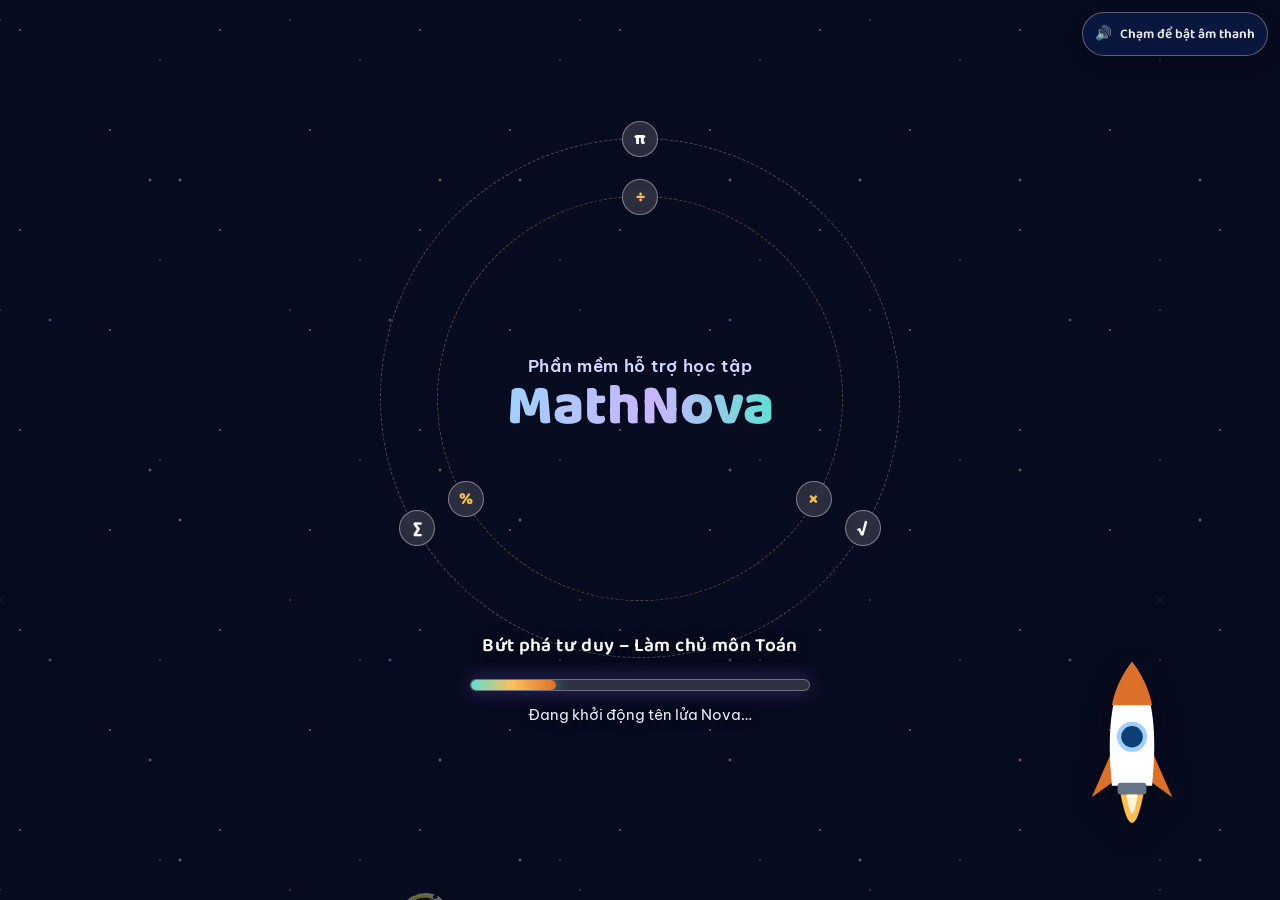
==== commit a81ed2a2: "Update index.html" ====
--- a/index.html
+++ b/index.html
@@ -140,6 +140,6 @@
 <div id="remind" class="quiz hidden" role="dialog" aria-modal="true" aria-label="Nhắc việc học tập"><div id="remindBox" class="qbox"></div></div>
 <div id="toast" role="status"></div>
 <script src="https://cdn.jsdelivr.net/npm/@supabase/supabase-js@2"></script>
-<script src="script.js?v=16"></script>
+<script src="script.js?v=17"></script>
 </body>
 </html>
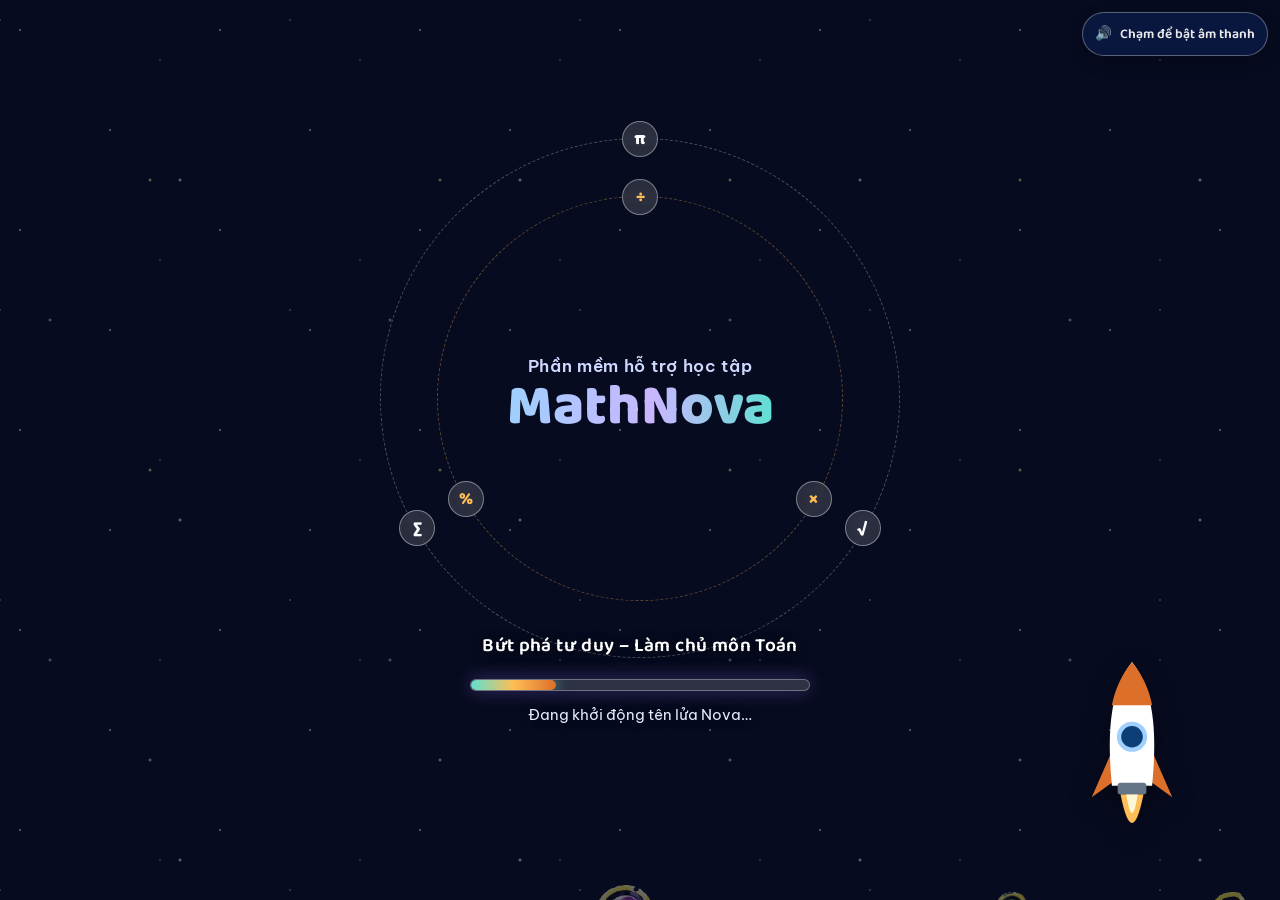
==== commit 197e930a: "Update index.html" ====
--- a/index.html
+++ b/index.html
@@ -140,6 +140,6 @@
 <div id="remind" class="quiz hidden" role="dialog" aria-modal="true" aria-label="Nhắc việc học tập"><div id="remindBox" class="qbox"></div></div>
 <div id="toast" role="status"></div>
 <script src="https://cdn.jsdelivr.net/npm/@supabase/supabase-js@2"></script>
-<script src="script.js?v=17"></script>
+<script src="script.js?v=19"></script>
 </body>
 </html>
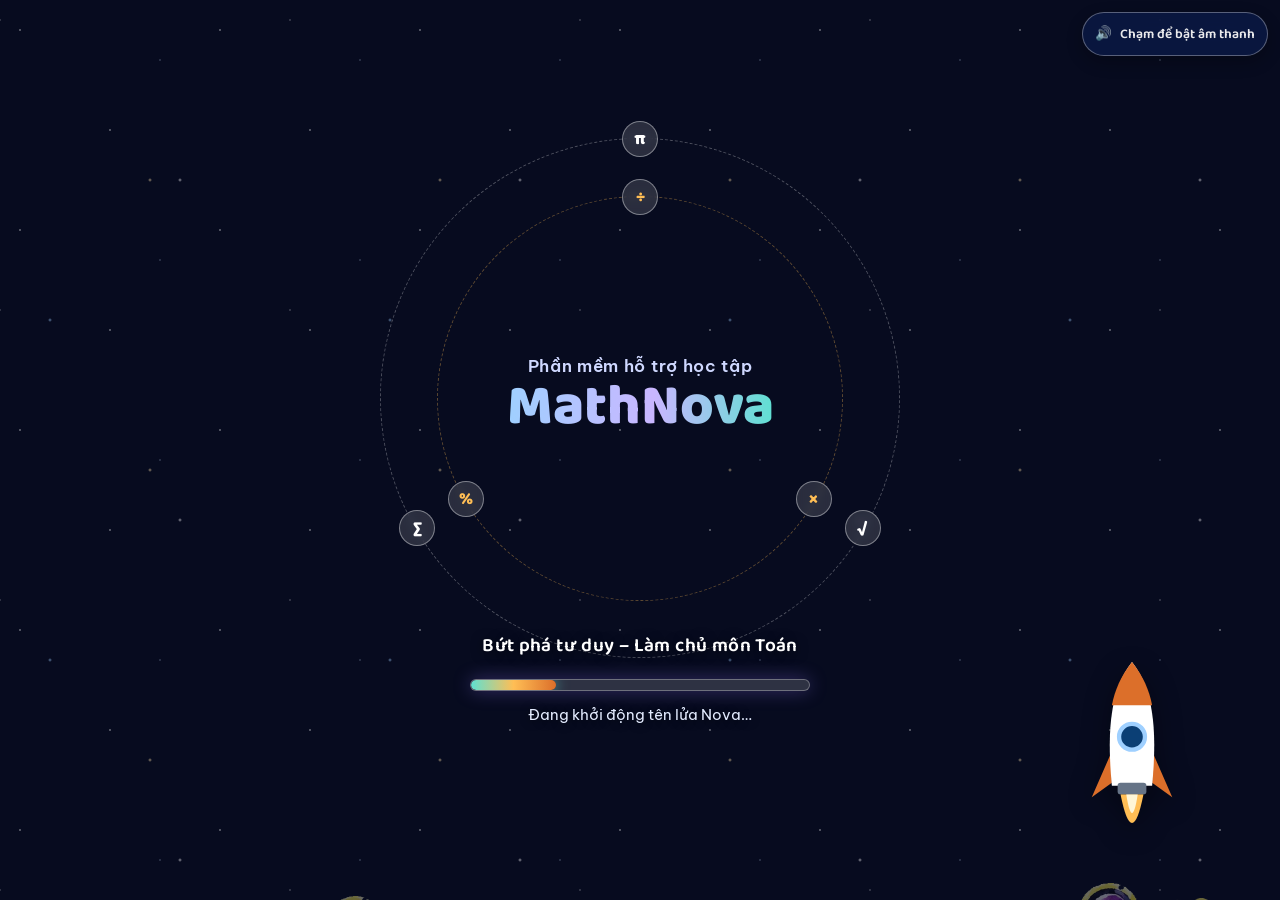
==== commit 60b4f643: "Add files via upload" ====
--- a/index.html
+++ b/index.html
@@ -140,6 +140,6 @@
 <div id="remind" class="quiz hidden" role="dialog" aria-modal="true" aria-label="Nhắc việc học tập"><div id="remindBox" class="qbox"></div></div>
 <div id="toast" role="status"></div>
 <script src="https://cdn.jsdelivr.net/npm/@supabase/supabase-js@2"></script>
-<script src="script.js?v=19"></script>
+<script src="script.js?v=20"></script>
 </body>
 </html>
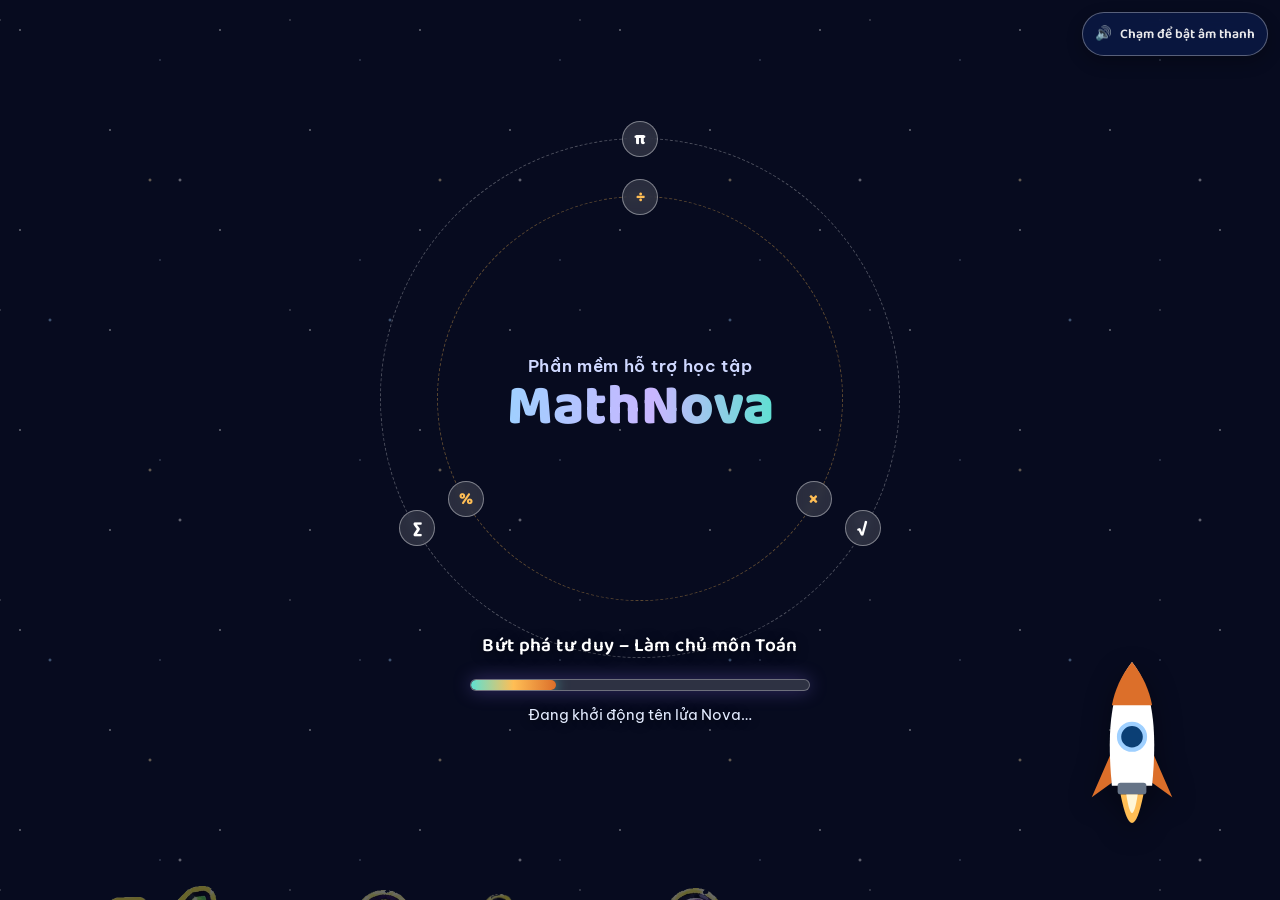
==== commit 8903ad28: "Add files via upload" ====
--- a/index.html
+++ b/index.html
@@ -9,7 +9,7 @@
 <link rel="preconnect" href="https://fonts.gstatic.com" crossorigin>
 <link href="https://fonts.googleapis.com/css2?family=Baloo+2:wght@600;800&family=Be+Vietnam+Pro:wght@400;500;600&display=swap" rel="stylesheet">
 <link rel="icon" href="assets/favicon.png">
-<link rel="stylesheet" href="script.css?v=16">
+<link rel="stylesheet" href="script.css?v=17">
 </head>
 <body>
 
@@ -56,7 +56,7 @@
   <header>
     <div class="wrap bar">
       <a href="#" class="logo" id="goHome" aria-label="Phần mềm hỗ trợ học tập MathNova – Trang chủ"><span class="brand-mark sm"><small>Phần mềm hỗ trợ học tập</small><b>MathNova</b></span></a>
-      <nav class="nav" aria-label="Điều hướng"><a href="#" data-go="top"><span class="ni">🏠</span>Trang chủ</a><a href="#" data-go="levelsPick"><span class="ni">📚</span>Khối lớp</a><a href="teacher.html" id="navTeacher" class="hidden"><span class="ni">👩‍🏫</span>Giáo viên</a><a href="#" id="navStats"><span class="ni">📊</span>Thống kê</a><a href="#" data-go="rankBoard"><span class="ni">🏆</span>Vinh danh</a></nav>
+      <nav class="nav" aria-label="Điều hướng"><a href="#" data-go="top"><span class="ni">🏠</span>Trang chủ</a><a href="#" data-go="levelsPick"><span class="ni">📚</span>Khối lớp</a><a href="teacher.html" id="navTeacher" class="hidden"><span class="ni">👩‍🏫</span>Giáo viên</a><a href="#" id="navVio"><span class="ni">🎯</span>Luyện thi VioEdu</a><a href="#" id="navStats"><span class="ni">📊</span>Thống kê</a><a href="#" data-go="rankBoard"><span class="ni">🏆</span>Vinh danh</a></nav>
       <div class="me"><span id="meName"></span><span class="rank" id="meRank"></span><span class="xp" id="meXp"></span>
       <button class="bell" id="bell" type="button" aria-label="Thông báo"><svg width="20" height="20" viewBox="0 0 24 24" fill="none" stroke="currentColor" stroke-width="2" stroke-linecap="round" stroke-linejoin="round"><path d="M6 8a6 6 0 0 1 12 0c0 7 3 9 3 9H3s3-2 3-9"/><path d="M10.3 21a1.94 1.94 0 0 0 3.4 0"/></svg><b id="bellN" class="hidden"></b></button>
       <button class="btn ghost sm" id="logout">Đăng xuất</button></div>
@@ -72,7 +72,7 @@
         <span class="eyebrow">🚀 Học Toán mỗi ngày</span>
         <h1 class="title">Bứt phá tư duy,<br>làm chủ môn Toán</h1>
         <p>Nền tảng học Toán từ Tiểu học đến THPT: tài liệu, bài tập, bài kiểm tra và trò chơi. Học mỗi ngày, tích lũy XP và leo hạng mỗi ngày.</p>
-        <div class="hero-cta"><button class="btn go" id="open5" type="button">Chọn khối lớp →</button><a href="#" class="btn ghost" data-go="rankBoard">🏆 Bảng vinh danh</a></div>
+        <div class="hero-cta"><button class="btn go" id="open5" type="button">Chọn khối lớp →</button><button class="btn ghost" id="heroVio" type="button">🎯 Luyện thi VioEdu</button><a href="#" class="btn ghost" data-go="rankBoard">🏆 Bảng vinh danh</a></div>
         <ul class="hero-stats"><li><b>12</b>khối lớp</li><li><b>7</b>hạng để leo</li><li><b>XP</b>mỗi ngày</li></ul>
       </div>
       <div class="hero-art"><span class="orb"></span><img src="assets/cover.png" alt="" class="hero-img"><span class="chip c1">π</span><span class="chip c2">+</span><span class="chip c3">√</span></div>
@@ -140,6 +140,6 @@
 <div id="remind" class="quiz hidden" role="dialog" aria-modal="true" aria-label="Nhắc việc học tập"><div id="remindBox" class="qbox"></div></div>
 <div id="toast" role="status"></div>
 <script src="https://cdn.jsdelivr.net/npm/@supabase/supabase-js@2"></script>
-<script src="script.js?v=20"></script>
+<script src="script.js?v=21"></script>
 </body>
 </html>
--- a/script.css
+++ b/script.css
@@ -1788,3 +1788,22 @@
 .nt{display:flex;gap:12px;align-items:flex-start;padding:12px;border:1px solid #e4e4e7;border-radius:12px;margin-bottom:8px;background:#fff}.nt.new{border-color:#1E5EFF;background:#f5f8ff}
 .nt-i{width:34px;height:34px;border-radius:50%;display:grid;place-items:center;font-weight:800;flex:none}.nt-i.graded{background:#ecfdf3;color:#067647}.nt-i.redo{background:#fef3f2;color:#b42318}
 .nt-b{flex:1;min-width:0}.nt-b p{margin:2px 0;font-size:.88rem}.nt-fb{color:#52525b;font-style:italic}.nt-b small{color:#71717a}
+
+/* ===== 3 trò chơi mới (Bài 18): Quán Phở Anh Hai · Phi thuyền · Chớp nhoáng ===== */
+.ph-stage,.rk-stage,.sp-stage{background:linear-gradient(#3a2a1a 0 62%,#8a5a2b 62%);display:flex;flex-direction:column;justify-content:flex-end;align-items:center;gap:6px;padding:10px;image-rendering:auto}
+.ph-sign{position:absolute;top:8px;left:50%;transform:translateX(-50%);padding:6px 14px;background:#c0392b;color:#ffe14d;font:400 .7rem "Press Start 2P",monospace;border:3px solid #ffe14d;white-space:nowrap}
+.ph-row{display:flex;align-items:flex-end;justify-content:space-between;width:100%;max-width:520px;font-size:clamp(2.2rem,9vw,4rem);line-height:1}
+.ph-bowl{transition:transform .5s steps(6)}.ph-bowl.serve{transform:translateX(min(20vw,140px))}.ph-bowl.back{animation:phshake .4s steps(4) 2}
+.ph-tab{font:400 .6rem "Press Start 2P",monospace;color:#ffe9b8;background:#00000055;padding:5px 10px}
+.rk-stage{background:radial-gradient(circle at 20% 30%,#2a1f6b,#0d0b1e 75%)}
+.rk-track{position:relative;display:flex;justify-content:space-around;align-items:center;width:100%;height:60%}
+.rk-track img{height:44%;max-height:56px;width:auto;opacity:.95}
+.rk-ship{position:absolute;bottom:-6px;font-size:clamp(1.8rem,7vw,3rem);transition:left .6s steps(8);transform:rotate(45deg)}.rk-ship.shake{animation:phshake .4s steps(4) 2}
+.sp-stage{background:radial-gradient(circle at 50% 0,#6b1f2a,#1a1640 75%);justify-content:center}
+.sp-clock{font:400 .75rem "Press Start 2P",monospace;color:#ffe14d;text-align:center;line-height:1.6}
+.sp-bar{width:90%;height:18px;background:#120f33;border:3px solid #fff}.sp-bar i{display:block;height:100%;background:#41d98c;animation:spbar 15s linear forwards}
+@keyframes spbar{0%{width:100%;background:#41d98c}50%{background:#ffc93c}100%{width:0;background:#ff5d5d}}
+@keyframes phshake{0%,100%{translate:0}25%{translate:-6px}75%{translate:6px}}
+
+/* Luyện thi VioEdu: nút trên hero & menu gọn hơn khi thêm mục */
+@media (min-width:761px) and (max-width:1100px){.nav a{padding:8px 10px;font-size:.88rem}}
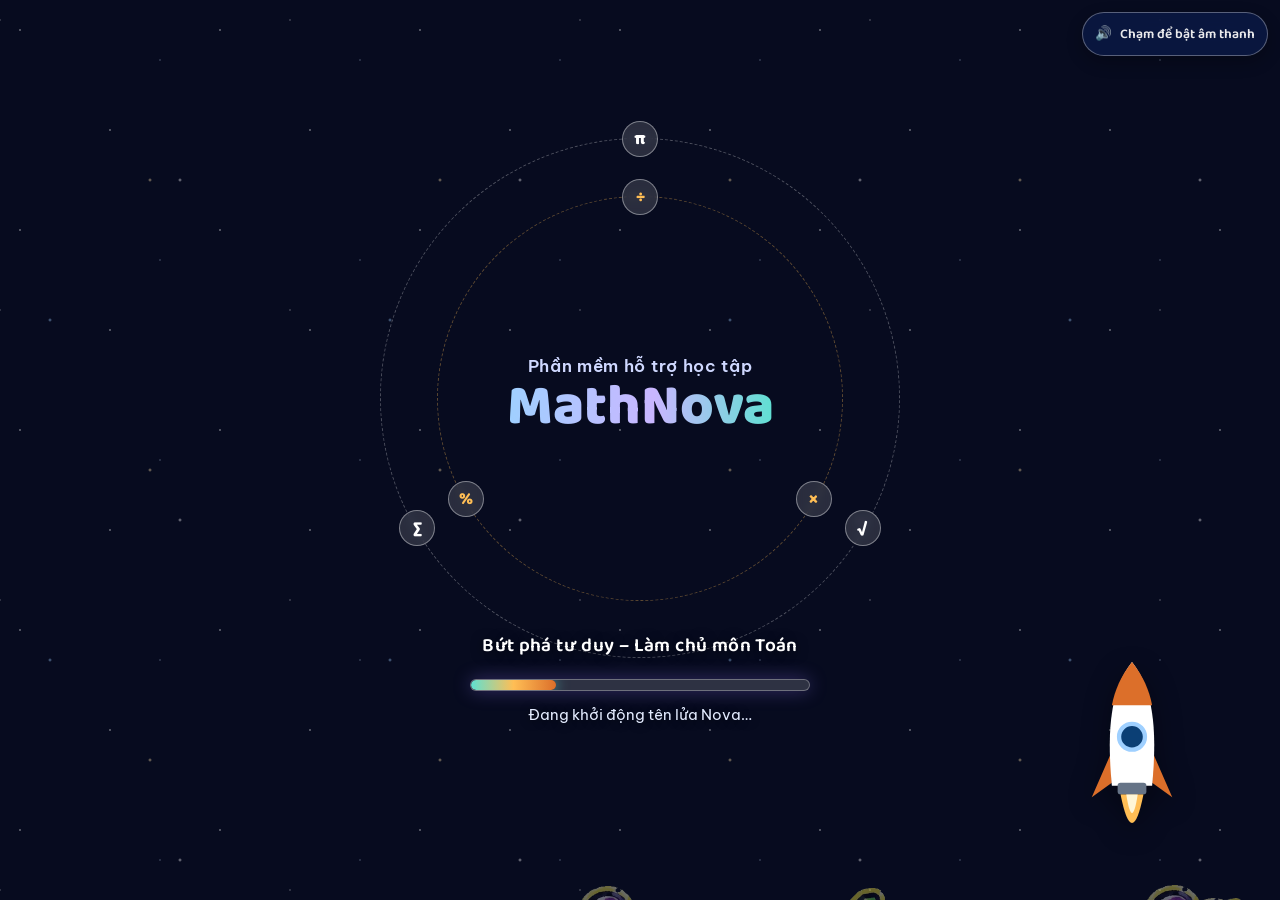
==== commit 3b2bc2ca: "Add files via upload" ====
--- a/index.html
+++ b/index.html
@@ -140,6 +140,6 @@
 <div id="remind" class="quiz hidden" role="dialog" aria-modal="true" aria-label="Nhắc việc học tập"><div id="remindBox" class="qbox"></div></div>
 <div id="toast" role="status"></div>
 <script src="https://cdn.jsdelivr.net/npm/@supabase/supabase-js@2"></script>
-<script src="script.js?v=21"></script>
+<script src="script.js?v=22"></script>
 </body>
 </html>
